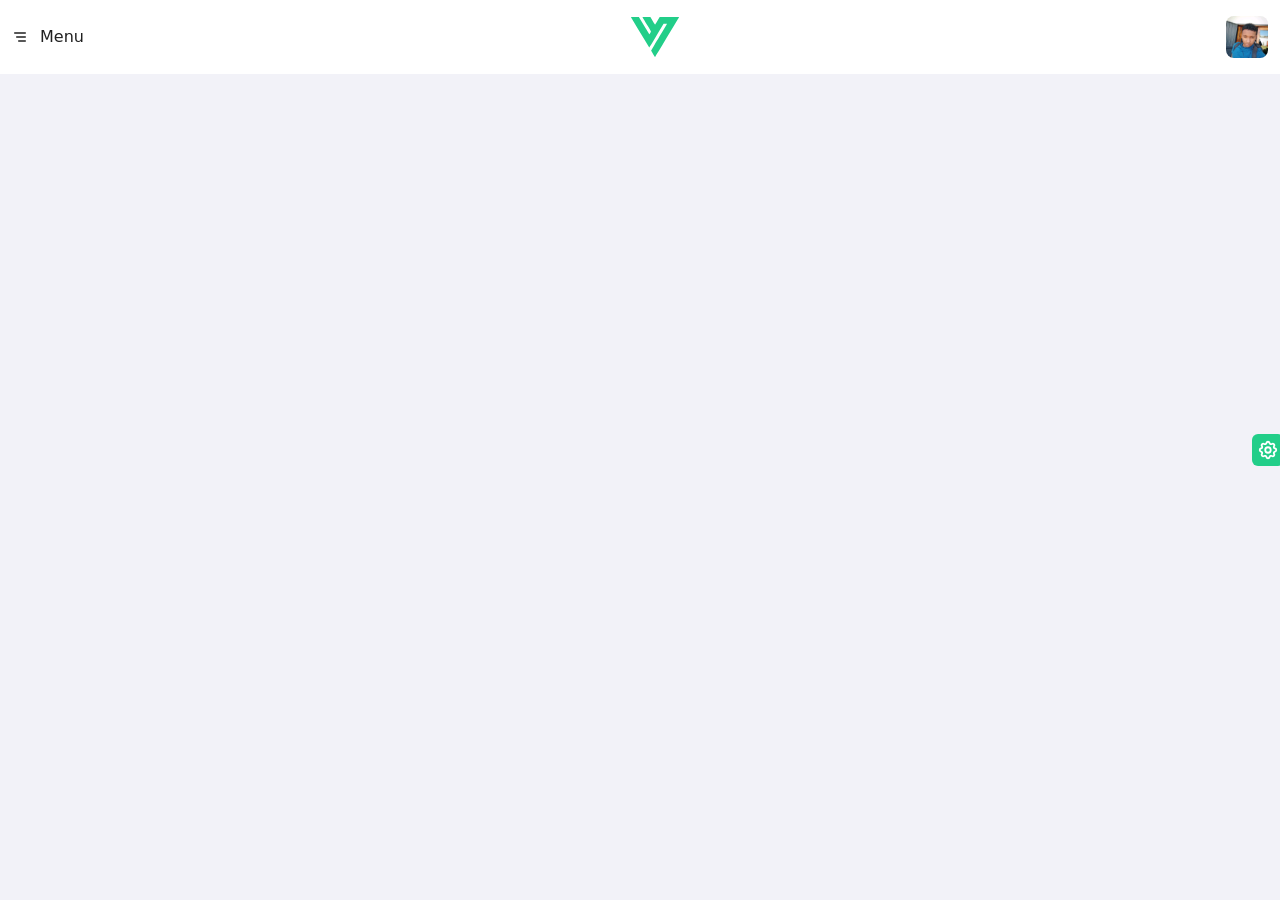
==== index.html @ 6d7413f8 "deploy: envato1/Vendura@6b0363b5ed709c0915fefec00e4911a8532db1ba" ====
<!doctype html>
<html lang="fr" class="light" dir="ltr">

<head>
  <meta charset="UTF-8" />
  <meta name="viewport" content="width=device-width, initial-scale=1.0" />
  <title>Vendura Ui Kits</title>
  <link rel="shortcut icon" href="./assets/vendura-DMOjBJQC.svg" type="image/x-icon" />

  <!-- prettier-ignore -->
  <script>
    const prefix = "panera-mg/";
    const system = window.matchMedia("(prefers-color-scheme: dark)").matches ?
      "dark" :
      "light";
    const color = localStorage
      .getItem(`${prefix}theme/activeColor`)
      ?.replace(/"/g, "");
    const theme =
      localStorage.getItem(`${prefix}theme/activeTheme`)?.replace(/"/g, "") ||
      system;
    const direction =
      localStorage.getItem(`${prefix}theme/activeDirection`)?.replace(/"/g, "") ||
      "ltr";
    if (color)
      document.documentElement.style.setProperty("--colors-primary", color);
    document.documentElement.classList.remove("light", "dark");
    document.documentElement.classList.add(theme === "system" ? system : theme);
    document.documentElement.setAttribute("dir", direction);

  </script>

  <script type="module" crossorigin src="./assets/main-m9_5tgNs.js"></script>
  <link rel="stylesheet" crossorigin href="./assets/main-DpN-YkZK.css">
</head>

<body class="font-sans text-base overflow-x-hidden" light="bg-light text-body-text-color-light" dark="bg-dark text-body-text-color-dark">
  <!-- prettier-ignore -->
  <nav light="bg-elevated-light border-divider-light" dark="bg-elevated-dark border-divider-dark" class="py-4 border-b">
    <div class="app-container flex items-center justify-between">
      <a href="#" class="flex items-center">
        <div class="i-tabler-menu-deep me-3"></div>
        <span>Menu</span>
      </a>

      <a href="#" class="text-primary">
        <svg xmlns="http://www.w3.org/2000/svg" version="1.2" baseProfile="tiny" viewBox="0.00 0.00 1784.00 1484.00" height="40px">
          <path fill="currentColor" d="M 291.65 0.00
                Q 493.49 335.65 555.38 437.86
                Q 630.99 562.73 662.12 612.66
                Q 672.72 629.66 677.98 637.89
                A 1.23 1.22 -31.7 0 0 679.65 638.28
                Q 681.06 637.45 682.59 635.58
                Q 689.21 627.54 695.82 617.31
                C 709.17 596.65 721.73 575.34 732.43 553.20
                C 736.87 544.03 740.68 532.88 734.88 523.28
                Q 734.63 522.87 731.68 517.77
                Q 703.51 468.98 636.16 356.82
                Q 513.56 152.65 475.44 88.57
                Q 440.26 29.42 432.11 14.92
                Q 429.22 9.77 428.55 8.44
                A 2.20 2.18 -33.8 0 1 429.09 5.77
                C 431.85 3.45 438.38 2.80 442.01 2.49
                Q 455.11 1.38 471.75 1.16
                Q 505.21 0.73 549.25 1.22
                Q 611.12 1.91 718.06 3.16
                A 1.06 1.05 -14.8 0 1 718.95 3.67
                Q 776.99 101.75 821.76 176.26
                Q 849.90 223.10 876.34 262.42
                Q 885.47 275.99 890.20 281.30
                Q 891.72 283.01 892.76 283.86
                A 0.68 0.67 -52.4 0 0 893.73 283.73
                Q 896.95 279.22 901.58 271.84
                Q 928.26 229.27 949.99 193.49
                Q 1011.32 92.48 1064.90 3.45
                A 0.54 0.52 14.5 0 1 1065.36 3.19
                Q 1297.93 2.05 1476.27 1.36
                C 1566.59 1.02 1664.42 1.06 1756.75 2.96
                Q 1770.43 3.25 1784.00 4.46
                Q 1784.00 4.58 1784.00 4.69
                Q 1763.55 40.41 1742.64 75.38
                C 1558.57 383.27 1375.06 687.43 1164.81 1035.32
                Q 1027.44 1262.63 935.05 1414.06
                Q 914.79 1447.27 894.66 1479.65
                Q 893.88 1480.90 891.85 1483.53
                A 0.51 0.50 -50.1 0 1 891.13 1483.60
                Q 890.00 1482.63 889.10 1481.39
                Q 882.77 1472.76 875.68 1461.83
                C 846.97 1417.61 821.41 1374.46 792.53 1325.22
                Q 770.24 1287.22 753.62 1257.38
                Q 750.00 1250.89 747.78 1246.10
                A 2.77 2.76 46.3 0 1 747.83 1243.67
                Q 749.61 1240.19 753.03 1234.28
                Q 781.58 1184.83 836.43 1092.67
                C 935.62 926.01 1049.36 736.44 1284.69 343.70
                Q 1314.86 293.36 1332.56 263.31
                C 1334.73 259.64 1336.63 255.06 1330.59 253.66
                Q 1324.31 252.21 1317.95 252.03
                C 1289.31 251.25 1256.14 251.65 1209.82 252.03
                A 0.63 0.62 15.0 0 0 1209.28 252.34
                Q 1015.35 576.99 840.43 867.94
                Q 757.47 1005.93 700.51 1098.04
                Q 685.86 1121.72 679.64 1131.13
                A 0.74 0.74 0.0 0 1 678.40 1131.12
                Q 668.24 1115.15 654.64 1092.86
                Q 578.12 967.47 463.54 777.71
                C 323.11 545.14 174.08 297.86 32.46 60.30
                Q 16.06 32.79 0.00 5.09
                Q 0.00 4.83 0.00 4.58
                Q 3.71 3.52 7.75 3.24
                C 43.09 0.78 78.50 0.52 113.90 0.00
                L 291.65 0.00
                Z" />
        </svg>
      </a>

      <ul>
        <li>
          <a href="#">
            <img src="./assets/avatar-Bld2XJWk.jpg" alt="Iharena" width="42px" height="42px" class="rounded-lg object-cover" />
          </a>
        </li>
      </ul>
    </div>
  </nav>

  <!-- prettier-ignore -->
  <nav light="border-divider-light" dark="bg-elevated-dark border-divider-dark" class="border-t fixed bottom-0 left-0 right-0 py-3 flex md:hidden">
    <ul class="flex items-center w-full">
      <li class="flex-1">
        <a href="#" class="flex flex-col gap-2 items-center">
          <svg xmlns="http://www.w3.org/2000/svg" class="stroke-width-1 w-6 h-6" viewBox="0 0 24 24" stroke="currentColor" fill="none" stroke-linecap="round" stroke-linejoin="round">
            <path stroke="none" d="M0 0h24v24H0z" fill="none"></path>
            <path d="M19 8.71l-5.333 -4.148a2.666 2.666 0 0 0 -3.274 0l-5.334 4.148a2.665 2.665 0 0 0 -1.029 2.105v7.2a2 2 0 0 0 2 2h12a2 2 0 0 0 2 -2v-7.2c0 -.823 -.38 -1.6 -1.03 -2.105"></path>
            <path d="M16 15c-2.21 1.333 -5.792 1.333 -8 0"></path>
          </svg>

          <span class="text-sm fw-500"> Menu </span>
        </a>
      </li>
      <li class="flex-1">
        <a href="#" class="flex flex-col gap-2 items-center">
          <svg xmlns="http://www.w3.org/2000/svg" class="stroke-width-1 w-6 h-6" viewBox="0 0 24 24" stroke="currentColor" fill="none" stroke-linecap="round" stroke-linejoin="round">
            <path stroke="none" d="M0 0h24v24H0z" fill="none"></path>
            <path d="M10 10m-7 0a7 7 0 1 0 14 0a7 7 0 1 0 -14 0"></path>
            <path d="M21 21l-6 -6"></path>
          </svg>

          <span class="text-sm fw-500"> Recherche </span>
        </a>
      </li>
      <li class="flex-1">
        <a href="#" class="flex flex-col gap-2 items-center">
          <svg xmlns="http://www.w3.org/2000/svg" class="stroke-width-1 w-6 h-6" viewBox="0 0 24 24" stroke="currentColor" fill="none" stroke-linecap="round" stroke-linejoin="round">
            <path stroke="none" d="M0 0h24v24H0z" fill="none"></path>
            <path d="M14.017 18l-2.017 2l-7.5 -7.428a5 5 0 1 1 7.5 -6.566a5 5 0 0 1 8.153 5.784"></path>
            <path d="M15.99 20l4.197 -4.223a2.81 2.81 0 0 0 0 -3.948a2.747 2.747 0 0 0 -3.91 -.007l-.28 .282l-.279 -.283a2.747 2.747 0 0 0 -3.91 -.007a2.81 2.81 0 0 0 -.007 3.948l4.182 4.238z"></path>
          </svg>

          <span class="text-sm fw-500"> Favoris </span>
        </a>
      </li>
      <li class="flex-1">
        <a href="#" class="flex flex-col gap-2 items-center">
          <svg xmlns="http://www.w3.org/2000/svg" class="w-6 h-6 stroke-width-1" viewBox="0 0 24 24" stroke="currentColor" fill="none" stroke-linecap="round" stroke-linejoin="round">
            <path stroke="none" d="M0 0h24v24H0z" fill="none"></path>
            <path d="M12 12m-9 0a9 9 0 1 0 18 0a9 9 0 1 0 -18 0"></path>
            <path d="M12 10m-3 0a3 3 0 1 0 6 0a3 3 0 1 0 -6 0"></path>
            <path d="M6.168 18.849a4 4 0 0 1 3.832 -2.849h4a4 4 0 0 1 3.834 2.855"></path>
          </svg>

          <span class="text-sm fw-500"> Mon compte </span>
        </a>
      </li>
    </ul>
  </nav>

  <!-- prettier-ignore -->
  <nav light="bg-white border-divider-light" dark="bg-elevated-dark border-divider-dark" class="fixed right-0 top-0 bottom-0 w-full sm:w-[400px] border-l z-1 customizer-sidebar hidden translate-x-full transition-transform duration-200 ease-in" data-show-when-loaded>
    <div class="px-6 py-2 border-b flex justify-between items-center" light="border-divider-light" dark="border-divider-dark">
      <div>
        <h2 class="fw-500">Customiseur de template</h2>
        <p class="text-sm" light="text-body-text-secondary-light" dark="text-body-text-secondary-dark">
          Customisez en temps réel.
        </p>
      </div>

      <div class="flex gap-2 text-2xl">
        <div class="i-tabler-refresh cursor-pointer"></div>
        <div class="i-tabler-x cursor-pointer customizer-sidebar__closer"></div>
      </div>
    </div>

    <div class="px-6 py-4">
      <div class="fw-500 mb-2">Primary Color</div>

      <div class="flex flex-nowrap gap-2 mb-4">
        <div class="border-2 customizer-color w-12 h-12 flex items-center justify-center rounded-md cursor-pointer" light="border-primary" dark="border-primary" hover="border-primary" data-active="true">
          <label for="customizer-color-primary-pink" class="cursor-pointer">
            <span class="w-8 h-8 bg-[#22CE89] flex rounded"></span>
          </label>
          <input type="checkbox" id="customizer-color-primary-pink" class="hidden" data-color="#22CE89" />
        </div>

        <div class="border-2 customizer-color w-12 h-12 flex items-center justify-center rounded-md cursor-pointer" light="border-divider-light" dark="border-divider-dark" hover="border-primary">
          <label for="customizer-color-primary-violet" class="cursor-pointer">
            <span class="w-8 h-8 bg-[#7367f0] flex rounded"></span>
          </label>
          <input type="checkbox" id="customizer-color-primary-violet" class="hidden" data-color="#7367f0" />
        </div>

        <div class="border-2 customizer-color w-12 h-12 flex items-center justify-center rounded-md cursor-pointer" light="border-divider-light" dark="border-divider-dark" hover="border-primary">
          <label for="customizer-color-primary-teal" class="cursor-pointer">
            <span class="w-8 h-8 bg-[#ff385c] flex rounded"></span>
          </label>
          <input type="checkbox" id="customizer-color-primary-teal" class="hidden" data-color="#ff385c" />
        </div>

        <div class="border-2 customizer-color w-12 h-12 flex items-center justify-center rounded-md cursor-pointer" light="border-divider-light" dark="border-divider-dark" hover="border-primary">
          <label for="customizer-color-primary-amber" class="cursor-pointer">
            <span class="w-8 h-8 bg-[#FFAB1D] flex rounded"></span>
          </label>
          <input type="checkbox" id="customizer-color-primary-amber" class="hidden" data-color="#FFAB1D" />
        </div>

        <div class="border-2 customizer-color w-12 h-12 flex items-center justify-center rounded-md cursor-pointer" light="border-divider-light" dark="border-divider-dark" hover="border-primary">
          <label for="customizer-color-primary-azure blue" class="cursor-pointer">
            <span class="w-8 h-8 bg-[#2092EC] flex rounded"></span>
          </label>
          <input type="checkbox" id="customizer-color-primary-azure blue" class="hidden" data-color="#2092EC" />
        </div>

        <div class="border-2 customizer-color w-12 h-12 flex items-center justify-center rounded-md cursor-pointer" light="border-divider-light" dark="border-divider-dark" hover="border-primary">
          <label for="customizer-color-primary-lime green" class="cursor-pointer">
            <span class="w-8 h-8 bg-[#e12d2d] flex rounded"></span>
          </label>
          <input type="checkbox" id="customizer-color-primary-lime green" class="hidden" data-color="#e12d2d" />
        </div>
      </div>

      <div class="fw-500 mb-2">Theme</div>

      <div class="flex flex-nowrap gap-2 mb-4">
        <div class="flex-1 customizer-theme cursor-pointer">
          <div class="border-2 flex items-center h-11 justify-center rounded-md mb-1 customizer-theme__element" light="border-primary" dark="border-primary" hover="border-primary" data-active="true">
            <label for="customizer-theme-light" class="cursor-pointer">
              <div class="i-tabler-sun w-6 h-6"></div>
            </label>
            <input type="checkbox" id="customizer-theme-light" class="hidden" data-theme="light" />
          </div>
          <div class="text-sm text-body-text-secondary-light">Light</div>
        </div>
        <div class="flex-1 customizer-theme cursor-pointer">
          <div class="border-2 flex items-center h-11 justify-center rounded-md mb-1 customizer-theme__element" light="border-divider-light" dark="border-divider-dark" hover="border-primary" data-active="true">
            <label for="customizer-theme-dark" class="cursor-pointer">
              <div class="i-tabler-moon w-6 h-6"></div>
            </label>
            <input type="checkbox" id="customizer-theme-dark" class="hidden" data-theme="dark" />
          </div>
          <div class="text-sm text-body-text-secondary-light">Dark</div>
        </div>
        <div class="flex-1 customizer-theme cursor-pointer">
          <div class="border-2 flex items-center h-11 justify-center rounded-md mb-1 customizer-theme__element" light="border-divider-light" dark="border-divider-dark" hover="border-primary" data-active="true">
            <label for="customizer-theme-system" class="cursor-pointer">
              <div class="i-tabler-device-desktop-analytics w-6 h-6"></div>
            </label>
            <input type="checkbox" id="customizer-theme-system" class="hidden" data-theme="system" />
          </div>
          <div class="text-sm text-body-text-secondary-light">System</div>
        </div>
      </div>

      <div class="fw-500 mb-2">Direction</div>

      <div class="flex flex-nowrap gap-2">
        <div class="customizer-direction cursor-pointer">
          <div class="border-2 flex items-center justify-center rounded-md mb-1 customizer-direction__element" light="border-primary" dark="border-primary" hover="border-primary" data-active="true">
            <label for="customizer-direction-ltr" class="cursor-pointer">
              <svg data-v-638132f3="" xmlns="http://www.w3.org/2000/svg" width="104" height="66" fill="none" class="custom-radio-image">
                <rect width="104" height="66" fill="currentColor" fill-opacity=".02" rx="4"></rect>
                <rect width="24.098" height="57.589" x="5.202" y="4.121" fill="currentColor" fill-opacity=".08" rx="2"></rect>
                <rect width="13.854" height="2.092" x="10.323" y="16.87" fill="currentColor" fill-opacity=".3" rx="1.046"></rect>
                <rect width="9.879" height="2.092" x="10.323" y="25.562" fill="currentColor" fill-opacity=".3" rx="1.046"></rect>
                <rect width="12.383" height="2.092" x="10.323" y="34.254" fill="currentColor" fill-opacity=".3" rx="1.046"></rect>
                <rect width="6.088" height="2.092" x="10.323" y="42.946" fill="currentColor" fill-opacity=".3" rx="1.046"></rect>
                <rect width="8.091" height="2.092" x="10.323" y="51.638" fill="currentColor" fill-opacity=".3" rx="1.046"></rect>
                <rect width="62.389" height="57.589" x="35.514" y="4.121" fill="currentColor" fill-opacity=".08" rx="2"></rect>
                <rect width="13.854" height="2.092" x="43.758" y="14.183" fill="currentColor" fill-opacity=".3" rx="1.046"></rect>
                <rect width="32.801" height="2.092" x="43.758" y="22.875" fill="currentColor" fill-opacity=".3" rx="1.046"></rect>
                <rect width="41.208" height="2.092" x="43.758" y="31.567" fill="currentColor" fill-opacity=".3" rx="1.046"></rect>
                <rect width="32.801" height="2.092" x="43.758" y="40.259" fill="currentColor" fill-opacity=".3" rx="1.046"></rect>
                <rect width="5.775" height="2.092" x="43.758" y="48.952" fill="currentColor" fill-opacity=".3" rx="1.046"></rect>
              </svg>
            </label>
            <input type="checkbox" id="customizer-direction-ltr" class="hidden" data-direction="ltr" />
          </div>
          <div class="text-sm text-body-text-secondary-light">Left to right</div>
        </div>

        <div class="customizer-direction cursor-pointer">
          <div class="border-2 flex items-center justify-center rounded-md mb-1 customizer-direction__element" light="border-divider-light" dark="border-divider-dark" hover="border-primary">
            <label for="customizer-direction-rtl" class="cursor-pointer">
              <svg data-v-638132f3="" xmlns="http://www.w3.org/2000/svg" width="104" height="66" fill="none" class="custom-radio-image">
                <rect width="104" height="66" fill="currentColor" fill-opacity=".02" rx="4"></rect>
                <rect width="24.098" height="57.589" x="73.476" y="4.121" fill="currentColor" fill-opacity=".08" rx="2"></rect>
                <rect width="13.854" height="2.092" x="78.599" y="16.87" fill="currentColor" fill-opacity=".3" rx="1.046"></rect>
                <rect width="9.879" height="2.092" x="82.571" y="25.562" fill="currentColor" fill-opacity=".3" rx="1.046"></rect>
                <rect width="12.383" height="2.092" x="80.069" y="34.254" fill="currentColor" fill-opacity=".3" rx="1.046"></rect>
                <rect width="6.088" height="2.092" x="86.363" y="42.946" fill="currentColor" fill-opacity=".3" rx="1.046"></rect>
                <rect width="8.091" height="2.092" x="84.361" y="51.638" fill="currentColor" fill-opacity=".3" rx="1.046"></rect>
                <rect width="62.389" height="57.589" x="5.202" y="4.121" fill="currentColor" fill-opacity=".08" rx="2"></rect>
                <rect width="13.854" height="2.092" x="45.709" y="14.183" fill="currentColor" fill-opacity=".3" rx="1.046"></rect>
                <rect width="32.801" height="2.092" x="26.762" y="22.875" fill="currentColor" fill-opacity=".3" rx="1.046"></rect>
                <rect width="41.208" height="2.092" x="18.355" y="31.567" fill="currentColor" fill-opacity=".3" rx="1.046"></rect>
                <rect width="32.801" height="2.092" x="26.762" y="40.259" fill="currentColor" fill-opacity=".3" rx="1.046"></rect>
                <rect width="5.775" height="2.092" x="53.788" y="48.952" fill="currentColor" fill-opacity=".3" rx="1.046"></rect>
              </svg>
            </label>
            <input type="checkbox" id="customizer-direction-rtl" class="hidden" data-direction="rtl" />
          </div>
          <div class="text-sm text-body-text-secondary-light">Right to left</div>
        </div>
      </div>
    </div>
  </nav>

  <div>
    <button class="text-[22px] w-8 h-8 bg-primary hover:brightness-120 flex items-center text-white justify-center rounded-md absolute -right-[4px] z-0 top-[50%] -translate-y-1/2 cursor-pointer customizer-sidebar__toggler">
      <div class="i-tabler-settings animate-spin"></div>
    </button>
  </div>

</body>

</html>
---- assets/main-DpN-YkZK.css ----
@font-face{font-family:Inter;font-style:normal;font-weight:400;font-stretch:100%;font-display:swap;src:url(https://fonts.bunny.net/inter/files/inter-greek-400-normal.woff2) format("woff2"),url(https://fonts.bunny.net/inter/files/inter-greek-400-normal.woff) format("woff");unicode-range:U+0370-0377,U+037A-037F,U+0384-038A,U+038C,U+038E-03A1,U+03A3-03FF}@font-face{font-family:Inter;font-style:normal;font-weight:400;font-stretch:100%;font-display:swap;src:url(https://fonts.bunny.net/inter/files/inter-latin-400-normal.woff2) format("woff2"),url(https://fonts.bunny.net/inter/files/inter-latin-400-normal.woff) format("woff");unicode-range:U+0000-00FF,U+0131,U+0152-0153,U+02BB-02BC,U+02C6,U+02DA,U+02DC,U+0304,U+0308,U+0329,U+2000-206F,U+20AC,U+2122,U+2191,U+2193,U+2212,U+2215,U+FEFF,U+FFFD}@font-face{font-family:Inter;font-style:normal;font-weight:400;font-stretch:100%;font-display:swap;src:url(https://fonts.bunny.net/inter/files/inter-cyrillic-400-normal.woff2) format("woff2"),url(https://fonts.bunny.net/inter/files/inter-cyrillic-400-normal.woff) format("woff");unicode-range:U+0301,U+0400-045F,U+0490-0491,U+04B0-04B1,U+2116}@font-face{font-family:Inter;font-style:normal;font-weight:400;font-stretch:100%;font-display:swap;src:url(https://fonts.bunny.net/inter/files/inter-greek-ext-400-normal.woff2) format("woff2"),url(https://fonts.bunny.net/inter/files/inter-greek-ext-400-normal.woff) format("woff");unicode-range:U+1F00-1FFF}@font-face{font-family:Inter;font-style:normal;font-weight:400;font-stretch:100%;font-display:swap;src:url(https://fonts.bunny.net/inter/files/inter-latin-ext-400-normal.woff2) format("woff2"),url(https://fonts.bunny.net/inter/files/inter-latin-ext-400-normal.woff) format("woff");unicode-range:U+0100-02BA,U+02BD-02C5,U+02C7-02CC,U+02CE-02D7,U+02DD-02FF,U+0304,U+0308,U+0329,U+1D00-1DBF,U+1E00-1E9F,U+1EF2-1EFF,U+2020,U+20A0-20AB,U+20AD-20C0,U+2113,U+2C60-2C7F,U+A720-A7FF}@font-face{font-family:Inter;font-style:normal;font-weight:400;font-stretch:100%;font-display:swap;src:url(https://fonts.bunny.net/inter/files/inter-vietnamese-400-normal.woff2) format("woff2"),url(https://fonts.bunny.net/inter/files/inter-vietnamese-400-normal.woff) format("woff");unicode-range:U+0102-0103,U+0110-0111,U+0128-0129,U+0168-0169,U+01A0-01A1,U+01AF-01B0,U+0300-0301,U+0303-0304,U+0308-0309,U+0323,U+0329,U+1EA0-1EF9,U+20AB}@font-face{font-family:Inter;font-style:normal;font-weight:400;font-stretch:100%;font-display:swap;src:url(https://fonts.bunny.net/inter/files/inter-cyrillic-ext-400-normal.woff2) format("woff2"),url(https://fonts.bunny.net/inter/files/inter-cyrillic-ext-400-normal.woff) format("woff");unicode-range:U+0460-052F,U+1C80-1C8A,U+20B4,U+2DE0-2DFF,U+A640-A69F,U+FE2E-FE2F}@font-face{font-family:Inter;font-style:italic;font-weight:100;font-stretch:100%;font-display:swap;src:url(https://fonts.bunny.net/inter/files/inter-greek-100-italic.woff2) format("woff2"),url(https://fonts.bunny.net/inter/files/inter-greek-100-italic.woff) format("woff");unicode-range:U+0370-0377,U+037A-037F,U+0384-038A,U+038C,U+038E-03A1,U+03A3-03FF}@font-face{font-family:Inter;font-style:italic;font-weight:100;font-stretch:100%;font-display:swap;src:url(https://fonts.bunny.net/inter/files/inter-latin-100-italic.woff2) format("woff2"),url(https://fonts.bunny.net/inter/files/inter-latin-100-italic.woff) format("woff");unicode-range:U+0000-00FF,U+0131,U+0152-0153,U+02BB-02BC,U+02C6,U+02DA,U+02DC,U+0304,U+0308,U+0329,U+2000-206F,U+20AC,U+2122,U+2191,U+2193,U+2212,U+2215,U+FEFF,U+FFFD}@font-face{font-family:Inter;font-style:italic;font-weight:100;font-stretch:100%;font-display:swap;src:url(https://fonts.bunny.net/inter/files/inter-cyrillic-100-italic.woff2) format("woff2"),url(https://fonts.bunny.net/inter/files/inter-cyrillic-100-italic.woff) format("woff");unicode-range:U+0301,U+0400-045F,U+0490-0491,U+04B0-04B1,U+2116}@font-face{font-family:Inter;font-style:italic;font-weight:100;font-stretch:100%;font-display:swap;src:url(https://fonts.bunny.net/inter/files/inter-greek-ext-100-italic.woff2) format("woff2"),url(https://fonts.bunny.net/inter/files/inter-greek-ext-100-italic.woff) format("woff");unicode-range:U+1F00-1FFF}@font-face{font-family:Inter;font-style:italic;font-weight:100;font-stretch:100%;font-display:swap;src:url(https://fonts.bunny.net/inter/files/inter-latin-ext-100-italic.woff2) format("woff2"),url(https://fonts.bunny.net/inter/files/inter-latin-ext-100-italic.woff) format("woff");unicode-range:U+0100-02BA,U+02BD-02C5,U+02C7-02CC,U+02CE-02D7,U+02DD-02FF,U+0304,U+0308,U+0329,U+1D00-1DBF,U+1E00-1E9F,U+1EF2-1EFF,U+2020,U+20A0-20AB,U+20AD-20C0,U+2113,U+2C60-2C7F,U+A720-A7FF}@font-face{font-family:Inter;font-style:italic;font-weight:100;font-stretch:100%;font-display:swap;src:url(https://fonts.bunny.net/inter/files/inter-vietnamese-100-italic.woff2) format("woff2"),url(https://fonts.bunny.net/inter/files/inter-vietnamese-100-italic.woff) format("woff");unicode-range:U+0102-0103,U+0110-0111,U+0128-0129,U+0168-0169,U+01A0-01A1,U+01AF-01B0,U+0300-0301,U+0303-0304,U+0308-0309,U+0323,U+0329,U+1EA0-1EF9,U+20AB}@font-face{font-family:Inter;font-style:italic;font-weight:100;font-stretch:100%;font-display:swap;src:url(https://fonts.bunny.net/inter/files/inter-cyrillic-ext-100-italic.woff2) format("woff2"),url(https://fonts.bunny.net/inter/files/inter-cyrillic-ext-100-italic.woff) format("woff");unicode-range:U+0460-052F,U+1C80-1C8A,U+20B4,U+2DE0-2DFF,U+A640-A69F,U+FE2E-FE2F}@font-face{font-family:Inter;font-style:italic;font-weight:200;font-stretch:100%;font-display:swap;src:url(https://fonts.bunny.net/inter/files/inter-greek-200-italic.woff2) format("woff2"),url(https://fonts.bunny.net/inter/files/inter-greek-200-italic.woff) format("woff");unicode-range:U+0370-0377,U+037A-037F,U+0384-038A,U+038C,U+038E-03A1,U+03A3-03FF}@font-face{font-family:Inter;font-style:italic;font-weight:200;font-stretch:100%;font-display:swap;src:url(https://fonts.bunny.net/inter/files/inter-latin-200-italic.woff2) format("woff2"),url(https://fonts.bunny.net/inter/files/inter-latin-200-italic.woff) format("woff");unicode-range:U+0000-00FF,U+0131,U+0152-0153,U+02BB-02BC,U+02C6,U+02DA,U+02DC,U+0304,U+0308,U+0329,U+2000-206F,U+20AC,U+2122,U+2191,U+2193,U+2212,U+2215,U+FEFF,U+FFFD}@font-face{font-family:Inter;font-style:italic;font-weight:200;font-stretch:100%;font-display:swap;src:url(https://fonts.bunny.net/inter/files/inter-cyrillic-200-italic.woff2) format("woff2"),url(https://fonts.bunny.net/inter/files/inter-cyrillic-200-italic.woff) format("woff");unicode-range:U+0301,U+0400-045F,U+0490-0491,U+04B0-04B1,U+2116}@font-face{font-family:Inter;font-style:italic;font-weight:200;font-stretch:100%;font-display:swap;src:url(https://fonts.bunny.net/inter/files/inter-greek-ext-200-italic.woff2) format("woff2"),url(https://fonts.bunny.net/inter/files/inter-greek-ext-200-italic.woff) format("woff");unicode-range:U+1F00-1FFF}@font-face{font-family:Inter;font-style:italic;font-weight:200;font-stretch:100%;font-display:swap;src:url(https://fonts.bunny.net/inter/files/inter-latin-ext-200-italic.woff2) format("woff2"),url(https://fonts.bunny.net/inter/files/inter-latin-ext-200-italic.woff) format("woff");unicode-range:U+0100-02BA,U+02BD-02C5,U+02C7-02CC,U+02CE-02D7,U+02DD-02FF,U+0304,U+0308,U+0329,U+1D00-1DBF,U+1E00-1E9F,U+1EF2-1EFF,U+2020,U+20A0-20AB,U+20AD-20C0,U+2113,U+2C60-2C7F,U+A720-A7FF}@font-face{font-family:Inter;font-style:italic;font-weight:200;font-stretch:100%;font-display:swap;src:url(https://fonts.bunny.net/inter/files/inter-vietnamese-200-italic.woff2) format("woff2"),url(https://fonts.bunny.net/inter/files/inter-vietnamese-200-italic.woff) format("woff");unicode-range:U+0102-0103,U+0110-0111,U+0128-0129,U+0168-0169,U+01A0-01A1,U+01AF-01B0,U+0300-0301,U+0303-0304,U+0308-0309,U+0323,U+0329,U+1EA0-1EF9,U+20AB}@font-face{font-family:Inter;font-style:italic;font-weight:200;font-stretch:100%;font-display:swap;src:url(https://fonts.bunny.net/inter/files/inter-cyrillic-ext-200-italic.woff2) format("woff2"),url(https://fonts.bunny.net/inter/files/inter-cyrillic-ext-200-italic.woff) format("woff");unicode-range:U+0460-052F,U+1C80-1C8A,U+20B4,U+2DE0-2DFF,U+A640-A69F,U+FE2E-FE2F}@font-face{font-family:Inter;font-style:italic;font-weight:300;font-stretch:100%;font-display:swap;src:url(https://fonts.bunny.net/inter/files/inter-greek-300-italic.woff2) format("woff2"),url(https://fonts.bunny.net/inter/files/inter-greek-300-italic.woff) format("woff");unicode-range:U+0370-0377,U+037A-037F,U+0384-038A,U+038C,U+038E-03A1,U+03A3-03FF}@font-face{font-family:Inter;font-style:italic;font-weight:300;font-stretch:100%;font-display:swap;src:url(https://fonts.bunny.net/inter/files/inter-latin-300-italic.woff2) format("woff2"),url(https://fonts.bunny.net/inter/files/inter-latin-300-italic.woff) format("woff");unicode-range:U+0000-00FF,U+0131,U+0152-0153,U+02BB-02BC,U+02C6,U+02DA,U+02DC,U+0304,U+0308,U+0329,U+2000-206F,U+20AC,U+2122,U+2191,U+2193,U+2212,U+2215,U+FEFF,U+FFFD}@font-face{font-family:Inter;font-style:italic;font-weight:300;font-stretch:100%;font-display:swap;src:url(https://fonts.bunny.net/inter/files/inter-cyrillic-300-italic.woff2) format("woff2"),url(https://fonts.bunny.net/inter/files/inter-cyrillic-300-italic.woff) format("woff");unicode-range:U+0301,U+0400-045F,U+0490-0491,U+04B0-04B1,U+2116}@font-face{font-family:Inter;font-style:italic;font-weight:300;font-stretch:100%;font-display:swap;src:url(https://fonts.bunny.net/inter/files/inter-greek-ext-300-italic.woff2) format("woff2"),url(https://fonts.bunny.net/inter/files/inter-greek-ext-300-italic.woff) format("woff");unicode-range:U+1F00-1FFF}@font-face{font-family:Inter;font-style:italic;font-weight:300;font-stretch:100%;font-display:swap;src:url(https://fonts.bunny.net/inter/files/inter-latin-ext-300-italic.woff2) format("woff2"),url(https://fonts.bunny.net/inter/files/inter-latin-ext-300-italic.woff) format("woff");unicode-range:U+0100-02BA,U+02BD-02C5,U+02C7-02CC,U+02CE-02D7,U+02DD-02FF,U+0304,U+0308,U+0329,U+1D00-1DBF,U+1E00-1E9F,U+1EF2-1EFF,U+2020,U+20A0-20AB,U+20AD-20C0,U+2113,U+2C60-2C7F,U+A720-A7FF}@font-face{font-family:Inter;font-style:italic;font-weight:300;font-stretch:100%;font-display:swap;src:url(https://fonts.bunny.net/inter/files/inter-vietnamese-300-italic.woff2) format("woff2"),url(https://fonts.bunny.net/inter/files/inter-vietnamese-300-italic.woff) format("woff");unicode-range:U+0102-0103,U+0110-0111,U+0128-0129,U+0168-0169,U+01A0-01A1,U+01AF-01B0,U+0300-0301,U+0303-0304,U+0308-0309,U+0323,U+0329,U+1EA0-1EF9,U+20AB}@font-face{font-family:Inter;font-style:italic;font-weight:300;font-stretch:100%;font-display:swap;src:url(https://fonts.bunny.net/inter/files/inter-cyrillic-ext-300-italic.woff2) format("woff2"),url(https://fonts.bunny.net/inter/files/inter-cyrillic-ext-300-italic.woff) format("woff");unicode-range:U+0460-052F,U+1C80-1C8A,U+20B4,U+2DE0-2DFF,U+A640-A69F,U+FE2E-FE2F}@font-face{font-family:Inter;font-style:italic;font-weight:400;font-stretch:100%;font-display:swap;src:url(https://fonts.bunny.net/inter/files/inter-greek-400-italic.woff2) format("woff2"),url(https://fonts.bunny.net/inter/files/inter-greek-400-italic.woff) format("woff");unicode-range:U+0370-0377,U+037A-037F,U+0384-038A,U+038C,U+038E-03A1,U+03A3-03FF}@font-face{font-family:Inter;font-style:italic;font-weight:400;font-stretch:100%;font-display:swap;src:url(https://fonts.bunny.net/inter/files/inter-latin-400-italic.woff2) format("woff2"),url(https://fonts.bunny.net/inter/files/inter-latin-400-italic.woff) format("woff");unicode-range:U+0000-00FF,U+0131,U+0152-0153,U+02BB-02BC,U+02C6,U+02DA,U+02DC,U+0304,U+0308,U+0329,U+2000-206F,U+20AC,U+2122,U+2191,U+2193,U+2212,U+2215,U+FEFF,U+FFFD}@font-face{font-family:Inter;font-style:italic;font-weight:400;font-stretch:100%;font-display:swap;src:url(https://fonts.bunny.net/inter/files/inter-cyrillic-400-italic.woff2) format("woff2"),url(https://fonts.bunny.net/inter/files/inter-cyrillic-400-italic.woff) format("woff");unicode-range:U+0301,U+0400-045F,U+0490-0491,U+04B0-04B1,U+2116}@font-face{font-family:Inter;font-style:italic;font-weight:400;font-stretch:100%;font-display:swap;src:url(https://fonts.bunny.net/inter/files/inter-greek-ext-400-italic.woff2) format("woff2"),url(https://fonts.bunny.net/inter/files/inter-greek-ext-400-italic.woff) format("woff");unicode-range:U+1F00-1FFF}@font-face{font-family:Inter;font-style:italic;font-weight:400;font-stretch:100%;font-display:swap;src:url(https://fonts.bunny.net/inter/files/inter-latin-ext-400-italic.woff2) format("woff2"),url(https://fonts.bunny.net/inter/files/inter-latin-ext-400-italic.woff) format("woff");unicode-range:U+0100-02BA,U+02BD-02C5,U+02C7-02CC,U+02CE-02D7,U+02DD-02FF,U+0304,U+0308,U+0329,U+1D00-1DBF,U+1E00-1E9F,U+1EF2-1EFF,U+2020,U+20A0-20AB,U+20AD-20C0,U+2113,U+2C60-2C7F,U+A720-A7FF}@font-face{font-family:Inter;font-style:italic;font-weight:400;font-stretch:100%;font-display:swap;src:url(https://fonts.bunny.net/inter/files/inter-vietnamese-400-italic.woff2) format("woff2"),url(https://fonts.bunny.net/inter/files/inter-vietnamese-400-italic.woff) format("woff");unicode-range:U+0102-0103,U+0110-0111,U+0128-0129,U+0168-0169,U+01A0-01A1,U+01AF-01B0,U+0300-0301,U+0303-0304,U+0308-0309,U+0323,U+0329,U+1EA0-1EF9,U+20AB}@font-face{font-family:Inter;font-style:italic;font-weight:400;font-stretch:100%;font-display:swap;src:url(https://fonts.bunny.net/inter/files/inter-cyrillic-ext-400-italic.woff2) format("woff2"),url(https://fonts.bunny.net/inter/files/inter-cyrillic-ext-400-italic.woff) format("woff");unicode-range:U+0460-052F,U+1C80-1C8A,U+20B4,U+2DE0-2DFF,U+A640-A69F,U+FE2E-FE2F}@font-face{font-family:Inter;font-style:italic;font-weight:500;font-stretch:100%;font-display:swap;src:url(https://fonts.bunny.net/inter/files/inter-greek-500-italic.woff2) format("woff2"),url(https://fonts.bunny.net/inter/files/inter-greek-500-italic.woff) format("woff");unicode-range:U+0370-0377,U+037A-037F,U+0384-038A,U+038C,U+038E-03A1,U+03A3-03FF}@font-face{font-family:Inter;font-style:italic;font-weight:500;font-stretch:100%;font-display:swap;src:url(https://fonts.bunny.net/inter/files/inter-latin-500-italic.woff2) format("woff2"),url(https://fonts.bunny.net/inter/files/inter-latin-500-italic.woff) format("woff");unicode-range:U+0000-00FF,U+0131,U+0152-0153,U+02BB-02BC,U+02C6,U+02DA,U+02DC,U+0304,U+0308,U+0329,U+2000-206F,U+20AC,U+2122,U+2191,U+2193,U+2212,U+2215,U+FEFF,U+FFFD}@font-face{font-family:Inter;font-style:italic;font-weight:500;font-stretch:100%;font-display:swap;src:url(https://fonts.bunny.net/inter/files/inter-cyrillic-500-italic.woff2) format("woff2"),url(https://fonts.bunny.net/inter/files/inter-cyrillic-500-italic.woff) format("woff");unicode-range:U+0301,U+0400-045F,U+0490-0491,U+04B0-04B1,U+2116}@font-face{font-family:Inter;font-style:italic;font-weight:500;font-stretch:100%;font-display:swap;src:url(https://fonts.bunny.net/inter/files/inter-greek-ext-500-italic.woff2) format("woff2"),url(https://fonts.bunny.net/inter/files/inter-greek-ext-500-italic.woff) format("woff");unicode-range:U+1F00-1FFF}@font-face{font-family:Inter;font-style:italic;font-weight:500;font-stretch:100%;font-display:swap;src:url(https://fonts.bunny.net/inter/files/inter-latin-ext-500-italic.woff2) format("woff2"),url(https://fonts.bunny.net/inter/files/inter-latin-ext-500-italic.woff) format("woff");unicode-range:U+0100-02BA,U+02BD-02C5,U+02C7-02CC,U+02CE-02D7,U+02DD-02FF,U+0304,U+0308,U+0329,U+1D00-1DBF,U+1E00-1E9F,U+1EF2-1EFF,U+2020,U+20A0-20AB,U+20AD-20C0,U+2113,U+2C60-2C7F,U+A720-A7FF}@font-face{font-family:Inter;font-style:italic;font-weight:500;font-stretch:100%;font-display:swap;src:url(https://fonts.bunny.net/inter/files/inter-vietnamese-500-italic.woff2) format("woff2"),url(https://fonts.bunny.net/inter/files/inter-vietnamese-500-italic.woff) format("woff");unicode-range:U+0102-0103,U+0110-0111,U+0128-0129,U+0168-0169,U+01A0-01A1,U+01AF-01B0,U+0300-0301,U+0303-0304,U+0308-0309,U+0323,U+0329,U+1EA0-1EF9,U+20AB}@font-face{font-family:Inter;font-style:italic;font-weight:500;font-stretch:100%;font-display:swap;src:url(https://fonts.bunny.net/inter/files/inter-cyrillic-ext-500-italic.woff2) format("woff2"),url(https://fonts.bunny.net/inter/files/inter-cyrillic-ext-500-italic.woff) format("woff");unicode-range:U+0460-052F,U+1C80-1C8A,U+20B4,U+2DE0-2DFF,U+A640-A69F,U+FE2E-FE2F}@font-face{font-family:Inter;font-style:italic;font-weight:600;font-stretch:100%;font-display:swap;src:url(https://fonts.bunny.net/inter/files/inter-greek-600-italic.woff2) format("woff2"),url(https://fonts.bunny.net/inter/files/inter-greek-600-italic.woff) format("woff");unicode-range:U+0370-0377,U+037A-037F,U+0384-038A,U+038C,U+038E-03A1,U+03A3-03FF}@font-face{font-family:Inter;font-style:italic;font-weight:600;font-stretch:100%;font-display:swap;src:url(https://fonts.bunny.net/inter/files/inter-latin-600-italic.woff2) format("woff2"),url(https://fonts.bunny.net/inter/files/inter-latin-600-italic.woff) format("woff");unicode-range:U+0000-00FF,U+0131,U+0152-0153,U+02BB-02BC,U+02C6,U+02DA,U+02DC,U+0304,U+0308,U+0329,U+2000-206F,U+20AC,U+2122,U+2191,U+2193,U+2212,U+2215,U+FEFF,U+FFFD}@font-face{font-family:Inter;font-style:italic;font-weight:600;font-stretch:100%;font-display:swap;src:url(https://fonts.bunny.net/inter/files/inter-cyrillic-600-italic.woff2) format("woff2"),url(https://fonts.bunny.net/inter/files/inter-cyrillic-600-italic.woff) format("woff");unicode-range:U+0301,U+0400-045F,U+0490-0491,U+04B0-04B1,U+2116}@font-face{font-family:Inter;font-style:italic;font-weight:600;font-stretch:100%;font-display:swap;src:url(https://fonts.bunny.net/inter/files/inter-greek-ext-600-italic.woff2) format("woff2"),url(https://fonts.bunny.net/inter/files/inter-greek-ext-600-italic.woff) format("woff");unicode-range:U+1F00-1FFF}@font-face{font-family:Inter;font-style:italic;font-weight:600;font-stretch:100%;font-display:swap;src:url(https://fonts.bunny.net/inter/files/inter-latin-ext-600-italic.woff2) format("woff2"),url(https://fonts.bunny.net/inter/files/inter-latin-ext-600-italic.woff) format("woff");unicode-range:U+0100-02BA,U+02BD-02C5,U+02C7-02CC,U+02CE-02D7,U+02DD-02FF,U+0304,U+0308,U+0329,U+1D00-1DBF,U+1E00-1E9F,U+1EF2-1EFF,U+2020,U+20A0-20AB,U+20AD-20C0,U+2113,U+2C60-2C7F,U+A720-A7FF}@font-face{font-family:Inter;font-style:italic;font-weight:600;font-stretch:100%;font-display:swap;src:url(https://fonts.bunny.net/inter/files/inter-vietnamese-600-italic.woff2) format("woff2"),url(https://fonts.bunny.net/inter/files/inter-vietnamese-600-italic.woff) format("woff");unicode-range:U+0102-0103,U+0110-0111,U+0128-0129,U+0168-0169,U+01A0-01A1,U+01AF-01B0,U+0300-0301,U+0303-0304,U+0308-0309,U+0323,U+0329,U+1EA0-1EF9,U+20AB}@font-face{font-family:Inter;font-style:italic;font-weight:600;font-stretch:100%;font-display:swap;src:url(https://fonts.bunny.net/inter/files/inter-cyrillic-ext-600-italic.woff2) format("woff2"),url(https://fonts.bunny.net/inter/files/inter-cyrillic-ext-600-italic.woff) format("woff");unicode-range:U+0460-052F,U+1C80-1C8A,U+20B4,U+2DE0-2DFF,U+A640-A69F,U+FE2E-FE2F}@font-face{font-family:Inter;font-style:italic;font-weight:700;font-stretch:100%;font-display:swap;src:url(https://fonts.bunny.net/inter/files/inter-greek-700-italic.woff2) format("woff2"),url(https://fonts.bunny.net/inter/files/inter-greek-700-italic.woff) format("woff");unicode-range:U+0370-0377,U+037A-037F,U+0384-038A,U+038C,U+038E-03A1,U+03A3-03FF}@font-face{font-family:Inter;font-style:italic;font-weight:700;font-stretch:100%;font-display:swap;src:url(https://fonts.bunny.net/inter/files/inter-latin-700-italic.woff2) format("woff2"),url(https://fonts.bunny.net/inter/files/inter-latin-700-italic.woff) format("woff");unicode-range:U+0000-00FF,U+0131,U+0152-0153,U+02BB-02BC,U+02C6,U+02DA,U+02DC,U+0304,U+0308,U+0329,U+2000-206F,U+20AC,U+2122,U+2191,U+2193,U+2212,U+2215,U+FEFF,U+FFFD}@font-face{font-family:Inter;font-style:italic;font-weight:700;font-stretch:100%;font-display:swap;src:url(https://fonts.bunny.net/inter/files/inter-cyrillic-700-italic.woff2) format("woff2"),url(https://fonts.bunny.net/inter/files/inter-cyrillic-700-italic.woff) format("woff");unicode-range:U+0301,U+0400-045F,U+0490-0491,U+04B0-04B1,U+2116}@font-face{font-family:Inter;font-style:italic;font-weight:700;font-stretch:100%;font-display:swap;src:url(https://fonts.bunny.net/inter/files/inter-greek-ext-700-italic.woff2) format("woff2"),url(https://fonts.bunny.net/inter/files/inter-greek-ext-700-italic.woff) format("woff");unicode-range:U+1F00-1FFF}@font-face{font-family:Inter;font-style:italic;font-weight:700;font-stretch:100%;font-display:swap;src:url(https://fonts.bunny.net/inter/files/inter-latin-ext-700-italic.woff2) format("woff2"),url(https://fonts.bunny.net/inter/files/inter-latin-ext-700-italic.woff) format("woff");unicode-range:U+0100-02BA,U+02BD-02C5,U+02C7-02CC,U+02CE-02D7,U+02DD-02FF,U+0304,U+0308,U+0329,U+1D00-1DBF,U+1E00-1E9F,U+1EF2-1EFF,U+2020,U+20A0-20AB,U+20AD-20C0,U+2113,U+2C60-2C7F,U+A720-A7FF}@font-face{font-family:Inter;font-style:italic;font-weight:700;font-stretch:100%;font-display:swap;src:url(https://fonts.bunny.net/inter/files/inter-vietnamese-700-italic.woff2) format("woff2"),url(https://fonts.bunny.net/inter/files/inter-vietnamese-700-italic.woff) format("woff");unicode-range:U+0102-0103,U+0110-0111,U+0128-0129,U+0168-0169,U+01A0-01A1,U+01AF-01B0,U+0300-0301,U+0303-0304,U+0308-0309,U+0323,U+0329,U+1EA0-1EF9,U+20AB}@font-face{font-family:Inter;font-style:italic;font-weight:700;font-stretch:100%;font-display:swap;src:url(https://fonts.bunny.net/inter/files/inter-cyrillic-ext-700-italic.woff2) format("woff2"),url(https://fonts.bunny.net/inter/files/inter-cyrillic-ext-700-italic.woff) format("woff");unicode-range:U+0460-052F,U+1C80-1C8A,U+20B4,U+2DE0-2DFF,U+A640-A69F,U+FE2E-FE2F}@font-face{font-family:Inter;font-style:italic;font-weight:800;font-stretch:100%;font-display:swap;src:url(https://fonts.bunny.net/inter/files/inter-greek-800-italic.woff2) format("woff2"),url(https://fonts.bunny.net/inter/files/inter-greek-800-italic.woff) format("woff");unicode-range:U+0370-0377,U+037A-037F,U+0384-038A,U+038C,U+038E-03A1,U+03A3-03FF}@font-face{font-family:Inter;font-style:italic;font-weight:800;font-stretch:100%;font-display:swap;src:url(https://fonts.bunny.net/inter/files/inter-latin-800-italic.woff2) format("woff2"),url(https://fonts.bunny.net/inter/files/inter-latin-800-italic.woff) format("woff");unicode-range:U+0000-00FF,U+0131,U+0152-0153,U+02BB-02BC,U+02C6,U+02DA,U+02DC,U+0304,U+0308,U+0329,U+2000-206F,U+20AC,U+2122,U+2191,U+2193,U+2212,U+2215,U+FEFF,U+FFFD}@font-face{font-family:Inter;font-style:italic;font-weight:800;font-stretch:100%;font-display:swap;src:url(https://fonts.bunny.net/inter/files/inter-cyrillic-800-italic.woff2) format("woff2"),url(https://fonts.bunny.net/inter/files/inter-cyrillic-800-italic.woff) format("woff");unicode-range:U+0301,U+0400-045F,U+0490-0491,U+04B0-04B1,U+2116}@font-face{font-family:Inter;font-style:italic;font-weight:800;font-stretch:100%;font-display:swap;src:url(https://fonts.bunny.net/inter/files/inter-greek-ext-800-italic.woff2) format("woff2"),url(https://fonts.bunny.net/inter/files/inter-greek-ext-800-italic.woff) format("woff");unicode-range:U+1F00-1FFF}@font-face{font-family:Inter;font-style:italic;font-weight:800;font-stretch:100%;font-display:swap;src:url(https://fonts.bunny.net/inter/files/inter-latin-ext-800-italic.woff2) format("woff2"),url(https://fonts.bunny.net/inter/files/inter-latin-ext-800-italic.woff) format("woff");unicode-range:U+0100-02BA,U+02BD-02C5,U+02C7-02CC,U+02CE-02D7,U+02DD-02FF,U+0304,U+0308,U+0329,U+1D00-1DBF,U+1E00-1E9F,U+1EF2-1EFF,U+2020,U+20A0-20AB,U+20AD-20C0,U+2113,U+2C60-2C7F,U+A720-A7FF}@font-face{font-family:Inter;font-style:italic;font-weight:800;font-stretch:100%;font-display:swap;src:url(https://fonts.bunny.net/inter/files/inter-vietnamese-800-italic.woff2) format("woff2"),url(https://fonts.bunny.net/inter/files/inter-vietnamese-800-italic.woff) format("woff");unicode-range:U+0102-0103,U+0110-0111,U+0128-0129,U+0168-0169,U+01A0-01A1,U+01AF-01B0,U+0300-0301,U+0303-0304,U+0308-0309,U+0323,U+0329,U+1EA0-1EF9,U+20AB}@font-face{font-family:Inter;font-style:italic;font-weight:800;font-stretch:100%;font-display:swap;src:url(https://fonts.bunny.net/inter/files/inter-cyrillic-ext-800-italic.woff2) format("woff2"),url(https://fonts.bunny.net/inter/files/inter-cyrillic-ext-800-italic.woff) format("woff");unicode-range:U+0460-052F,U+1C80-1C8A,U+20B4,U+2DE0-2DFF,U+A640-A69F,U+FE2E-FE2F}@font-face{font-family:Inter;font-style:italic;font-weight:900;font-stretch:100%;font-display:swap;src:url(https://fonts.bunny.net/inter/files/inter-greek-900-italic.woff2) format("woff2"),url(https://fonts.bunny.net/inter/files/inter-greek-900-italic.woff) format("woff");unicode-range:U+0370-0377,U+037A-037F,U+0384-038A,U+038C,U+038E-03A1,U+03A3-03FF}@font-face{font-family:Inter;font-style:italic;font-weight:900;font-stretch:100%;font-display:swap;src:url(https://fonts.bunny.net/inter/files/inter-latin-900-italic.woff2) format("woff2"),url(https://fonts.bunny.net/inter/files/inter-latin-900-italic.woff) format("woff");unicode-range:U+0000-00FF,U+0131,U+0152-0153,U+02BB-02BC,U+02C6,U+02DA,U+02DC,U+0304,U+0308,U+0329,U+2000-206F,U+20AC,U+2122,U+2191,U+2193,U+2212,U+2215,U+FEFF,U+FFFD}@font-face{font-family:Inter;font-style:italic;font-weight:900;font-stretch:100%;font-display:swap;src:url(https://fonts.bunny.net/inter/files/inter-cyrillic-900-italic.woff2) format("woff2"),url(https://fonts.bunny.net/inter/files/inter-cyrillic-900-italic.woff) format("woff");unicode-range:U+0301,U+0400-045F,U+0490-0491,U+04B0-04B1,U+2116}@font-face{font-family:Inter;font-style:italic;font-weight:900;font-stretch:100%;font-display:swap;src:url(https://fonts.bunny.net/inter/files/inter-greek-ext-900-italic.woff2) format("woff2"),url(https://fonts.bunny.net/inter/files/inter-greek-ext-900-italic.woff) format("woff");unicode-range:U+1F00-1FFF}@font-face{font-family:Inter;font-style:italic;font-weight:900;font-stretch:100%;font-display:swap;src:url(https://fonts.bunny.net/inter/files/inter-latin-ext-900-italic.woff2) format("woff2"),url(https://fonts.bunny.net/inter/files/inter-latin-ext-900-italic.woff) format("woff");unicode-range:U+0100-02BA,U+02BD-02C5,U+02C7-02CC,U+02CE-02D7,U+02DD-02FF,U+0304,U+0308,U+0329,U+1D00-1DBF,U+1E00-1E9F,U+1EF2-1EFF,U+2020,U+20A0-20AB,U+20AD-20C0,U+2113,U+2C60-2C7F,U+A720-A7FF}@font-face{font-family:Inter;font-style:italic;font-weight:900;font-stretch:100%;font-display:swap;src:url(https://fonts.bunny.net/inter/files/inter-vietnamese-900-italic.woff2) format("woff2"),url(https://fonts.bunny.net/inter/files/inter-vietnamese-900-italic.woff) format("woff");unicode-range:U+0102-0103,U+0110-0111,U+0128-0129,U+0168-0169,U+01A0-01A1,U+01AF-01B0,U+0300-0301,U+0303-0304,U+0308-0309,U+0323,U+0329,U+1EA0-1EF9,U+20AB}@font-face{font-family:Inter;font-style:italic;font-weight:900;font-stretch:100%;font-display:swap;src:url(https://fonts.bunny.net/inter/files/inter-cyrillic-ext-900-italic.woff2) format("woff2"),url(https://fonts.bunny.net/inter/files/inter-cyrillic-ext-900-italic.woff) format("woff");unicode-range:U+0460-052F,U+1C80-1C8A,U+20B4,U+2DE0-2DFF,U+A640-A69F,U+FE2E-FE2F}@supports ((-webkit-hyphens: none) and (not (margin-trim: inline))) or ((-moz-orient: inline) and (not (color:rgb(from red r g b)))){*,:before,:after,::backdrop{--un-translate-x:initial;--un-translate-y:initial;--un-translate-z:initial;--un-ease:initial;--un-bg-opacity:100%;--un-text-opacity:100%;--un-border-opacity:100%}}@property --un-text-opacity{syntax:"<percentage>";inherits:false;initial-value:100%;}@property --un-border-opacity{syntax:"<percentage>";inherits:false;initial-value:100%;}@property --un-bg-opacity{syntax:"<percentage>";inherits:false;initial-value:100%;}@property --un-translate-x{syntax:"*";inherits:false;initial-value:0;}@property --un-translate-y{syntax:"*";inherits:false;initial-value:0;}@property --un-translate-z{syntax:"*";inherits:false;initial-value:0;}@property --un-ease{syntax:"*";inherits:false;}@property --un-blur{syntax:"*";inherits:false;}@property --un-brightness{syntax:"*";inherits:false;}@property --un-contrast{syntax:"*";inherits:false;}@property --un-drop-shadow{syntax:"*";inherits:false;}@property --un-grayscale{syntax:"*";inherits:false;}@property --un-hue-rotate{syntax:"*";inherits:false;}@property --un-invert{syntax:"*";inherits:false;}@property --un-saturate{syntax:"*";inherits:false;}@property --un-sepia{syntax:"*";inherits:false;}:root,:host{--font-sans: "Inter",ui-sans-serif,system-ui,-apple-system,BlinkMacSystemFont,"Segoe UI",Roboto,"Helvetica Neue",Arial,"Noto Sans",sans-serif,"Apple Color Emoji","Segoe UI Emoji","Segoe UI Symbol","Noto Color Emoji";--spacing: .25rem;--radius-lg: .5rem;--default-transition-timingFunction: cubic-bezier(.4, 0, .2, 1);--default-transition-duration: .15s;--ease-in: cubic-bezier(.4, 0, 1, 1);--radius-md: .375rem;--radius-DEFAULT: .25rem;--colors-light: #F2F2F8;--colors-body-text-color-light: #202020;--colors-dark: #1B1B1D;--colors-body-text-color-dark: #ffffff;--colors-elevated-light: #ffffff;--colors-divider-light: #F2F2F8;--colors-elevated-dark: #2C2C32;--colors-divider-dark: #414147;--colors-primary: #22CE89;--colors-white: #fff;--colors-body-text-secondary-light: #908fa0;--colors-body-text-secondary-dark: #908fa0;--text-base-fontSize: 1rem;--text-base-lineHeight: 1.5rem;--text-sm-fontSize: .875rem;--text-sm-lineHeight: 1.25rem;--text-2xl-fontSize: 1.5rem;--text-2xl-lineHeight: 2rem;--font-mono: ui-monospace,SFMono-Regular,Menlo,Monaco,Consolas,"Liberation Mono","Courier New",monospace;--default-font-family: var(--font-sans);--default-monoFont-family: var(--font-mono)}*,:after,:before,::backdrop,::file-selector-button{box-sizing:border-box;margin:0;padding:0;border:0 solid}html,:host{line-height:1.5;-webkit-text-size-adjust:100%;tab-size:4;font-family:var( --default-font-family, ui-sans-serif, system-ui, sans-serif, "Apple Color Emoji", "Segoe UI Emoji", "Segoe UI Symbol", "Noto Color Emoji" );font-feature-settings:var(--default-font-featureSettings, normal);font-variation-settings:var(--default-font-variationSettings, normal);-webkit-tap-highlight-color:transparent}abbr:where([title]){-webkit-text-decoration:underline dotted;text-decoration:underline dotted}a{color:inherit;-webkit-text-decoration:inherit;text-decoration:inherit}code,kbd,samp,pre{font-family:var( --default-monoFont-family, ui-monospace, SFMono-Regular, Menlo, Monaco, Consolas, "Liberation Mono", "Courier New", monospace );font-feature-settings:var(--default-monoFont-featureSettings, normal);font-variation-settings:var(--default-monoFont-variationSettings, normal);font-size:1em}ol,ul,menu{list-style:none}button,input,select,optgroup,textarea,::file-selector-button{font:inherit;font-feature-settings:inherit;font-variation-settings:inherit;letter-spacing:inherit;color:inherit;border-radius:0;background-color:transparent;opacity:1}:where(select:is([multiple],[size])) optgroup{font-weight:bolder}:where(select:is([multiple],[size])) optgroup option{padding-inline-start:20px}::file-selector-button{margin-inline-end:4px}::placeholder{opacity:1}@supports (not (-webkit-appearance: -apple-pay-button)) or (contain-intrinsic-size: 1px){::placeholder{color:color-mix(in oklab,currentcolor 50%,transparent)}}::-webkit-date-and-time-value{min-height:1lh;text-align:inherit}::-webkit-datetime-edit{display:inline-flex}::-webkit-datetime-edit-fields-wrapper{padding:0}::-webkit-datetime-edit,::-webkit-datetime-edit-year-field,::-webkit-datetime-edit-month-field,::-webkit-datetime-edit-day-field,::-webkit-datetime-edit-hour-field,::-webkit-datetime-edit-minute-field,::-webkit-datetime-edit-second-field,::-webkit-datetime-edit-millisecond-field,::-webkit-datetime-edit-meridiem-field{padding-block:0}button,input:where([type=button],[type=reset],[type=submit]),::file-selector-button{appearance:button}[hidden]:where(:not([hidden=until-found])){display:none!important}.i-tabler-device-desktop-analytics{--un-icon:url("data:image/svg+xml;utf8,%3Csvg viewBox='0 0 24 24' width='1em' height='1em' xmlns='http://www.w3.org/2000/svg' %3E%3Cpath fill='none' stroke='currentColor' stroke-linecap='round' stroke-linejoin='round' stroke-width='2' d='M3 5a1 1 0 0 1 1-1h16a1 1 0 0 1 1 1v10a1 1 0 0 1-1 1H4a1 1 0 0 1-1-1zm4 15h10m-8-4v4m6-4v4m-6-8V8m3 4v-1m3 1v-2m-3 2v-1'/%3E%3C/svg%3E");-webkit-mask:var(--un-icon) no-repeat;mask:var(--un-icon) no-repeat;-webkit-mask-size:100% 100%;mask-size:100% 100%;background-color:currentColor;color:inherit;width:1em;height:1em}.i-tabler-menu-deep{--un-icon:url("data:image/svg+xml;utf8,%3Csvg viewBox='0 0 24 24' width='1em' height='1em' xmlns='http://www.w3.org/2000/svg' %3E%3Cpath fill='none' stroke='currentColor' stroke-linecap='round' stroke-linejoin='round' stroke-width='2' d='M4 6h16M7 12h13m-10 6h10'/%3E%3C/svg%3E");-webkit-mask:var(--un-icon) no-repeat;mask:var(--un-icon) no-repeat;-webkit-mask-size:100% 100%;mask-size:100% 100%;background-color:currentColor;color:inherit;width:1em;height:1em}.i-tabler-moon{--un-icon:url("data:image/svg+xml;utf8,%3Csvg viewBox='0 0 24 24' width='1em' height='1em' xmlns='http://www.w3.org/2000/svg' %3E%3Cpath fill='none' stroke='currentColor' stroke-linecap='round' stroke-linejoin='round' stroke-width='2' d='M12 3h.393a7.5 7.5 0 0 0 7.92 12.446A9 9 0 1 1 12 2.992z'/%3E%3C/svg%3E");-webkit-mask:var(--un-icon) no-repeat;mask:var(--un-icon) no-repeat;-webkit-mask-size:100% 100%;mask-size:100% 100%;background-color:currentColor;color:inherit;width:1em;height:1em}.i-tabler-refresh{--un-icon:url("data:image/svg+xml;utf8,%3Csvg viewBox='0 0 24 24' width='1em' height='1em' xmlns='http://www.w3.org/2000/svg' %3E%3Cpath fill='none' stroke='currentColor' stroke-linecap='round' stroke-linejoin='round' stroke-width='2' d='M20 11A8.1 8.1 0 0 0 4.5 9M4 5v4h4m-4 4a8.1 8.1 0 0 0 15.5 2m.5 4v-4h-4'/%3E%3C/svg%3E");-webkit-mask:var(--un-icon) no-repeat;mask:var(--un-icon) no-repeat;-webkit-mask-size:100% 100%;mask-size:100% 100%;background-color:currentColor;color:inherit;width:1em;height:1em}.i-tabler-settings{--un-icon:url("data:image/svg+xml;utf8,%3Csvg viewBox='0 0 24 24' width='1em' height='1em' xmlns='http://www.w3.org/2000/svg' %3E%3Cg fill='none' stroke='currentColor' stroke-linecap='round' stroke-linejoin='round' stroke-width='2'%3E%3Cpath d='M10.325 4.317c.426-1.756 2.924-1.756 3.35 0a1.724 1.724 0 0 0 2.573 1.066c1.543-.94 3.31.826 2.37 2.37a1.724 1.724 0 0 0 1.065 2.572c1.756.426 1.756 2.924 0 3.35a1.724 1.724 0 0 0-1.066 2.573c.94 1.543-.826 3.31-2.37 2.37a1.724 1.724 0 0 0-2.572 1.065c-.426 1.756-2.924 1.756-3.35 0a1.724 1.724 0 0 0-2.573-1.066c-1.543.94-3.31-.826-2.37-2.37a1.724 1.724 0 0 0-1.065-2.572c-1.756-.426-1.756-2.924 0-3.35a1.724 1.724 0 0 0 1.066-2.573c-.94-1.543.826-3.31 2.37-2.37c1 .608 2.296.07 2.572-1.065'/%3E%3Cpath d='M9 12a3 3 0 1 0 6 0a3 3 0 0 0-6 0'/%3E%3C/g%3E%3C/svg%3E");-webkit-mask:var(--un-icon) no-repeat;mask:var(--un-icon) no-repeat;-webkit-mask-size:100% 100%;mask-size:100% 100%;background-color:currentColor;color:inherit;width:1em;height:1em}.i-tabler-sun{--un-icon:url("data:image/svg+xml;utf8,%3Csvg viewBox='0 0 24 24' width='1em' height='1em' xmlns='http://www.w3.org/2000/svg' %3E%3Cpath fill='none' stroke='currentColor' stroke-linecap='round' stroke-linejoin='round' stroke-width='2' d='M8 12a4 4 0 1 0 8 0a4 4 0 1 0-8 0m-5 0h1m8-9v1m8 8h1m-9 8v1M5.6 5.6l.7.7m12.1-.7l-.7.7m0 11.4l.7.7m-12.1-.7l-.7.7'/%3E%3C/svg%3E");-webkit-mask:var(--un-icon) no-repeat;mask:var(--un-icon) no-repeat;-webkit-mask-size:100% 100%;mask-size:100% 100%;background-color:currentColor;color:inherit;width:1em;height:1em}.i-tabler-x{--un-icon:url("data:image/svg+xml;utf8,%3Csvg viewBox='0 0 24 24' width='1em' height='1em' xmlns='http://www.w3.org/2000/svg' %3E%3Cpath fill='none' stroke='currentColor' stroke-linecap='round' stroke-linejoin='round' stroke-width='2' d='M18 6L6 18M6 6l12 12'/%3E%3C/svg%3E");-webkit-mask:var(--un-icon) no-repeat;mask:var(--un-icon) no-repeat;-webkit-mask-size:100% 100%;mask-size:100% 100%;background-color:currentColor;color:inherit;width:1em;height:1em}.app-container{margin-inline:auto;padding-inline:calc(var(--spacing) * 3)}@media (min-width: 96rem){.app-container{padding-inline:calc(var(--spacing) * 0);max-width:96rem}}.text-\[22px\]{font-size:22px}.text-2xl{font-size:var(--text-2xl-fontSize);line-height:var(--un-leading, var(--text-2xl-lineHeight))}.text-base{font-size:var(--text-base-fontSize);line-height:var(--un-leading, var(--text-base-lineHeight))}.text-sm{font-size:var(--text-sm-fontSize);line-height:var(--un-leading, var(--text-sm-lineHeight))}.dark [dark~=text-body-text-color-dark],.text-body-text-color-dark{color:color-mix(in srgb,var(--colors-body-text-color-dark) var(--un-text-opacity),transparent)}.dark [dark~=text-body-text-secondary-dark],.text-body-text-secondary-dark{color:color-mix(in srgb,var(--colors-body-text-secondary-dark) var(--un-text-opacity),transparent)}.light [light~=text-body-text-color-light],.text-body-text-color-light{color:color-mix(in srgb,var(--colors-body-text-color-light) var(--un-text-opacity),transparent)}.light [light~=text-body-text-secondary-light],.text-body-text-secondary-light{color:color-mix(in srgb,var(--colors-body-text-secondary-light) var(--un-text-opacity),transparent)}.text-primary{color:color-mix(in srgb,var(--colors-primary) var(--un-text-opacity),transparent)}.text-white{color:color-mix(in srgb,var(--colors-white) var(--un-text-opacity),transparent)}.fw-500{--un-font-weight:500;font-weight:500}.font-sans{font-family:var(--font-sans)}.mb-1{margin-bottom:calc(var(--spacing) * 1)}.mb-2{margin-bottom:calc(var(--spacing) * 2)}.mb-4{margin-bottom:calc(var(--spacing) * 4)}.me-3{margin-inline-end:calc(var(--spacing) * 3)}.px-6{padding-inline:calc(var(--spacing) * 6)}.py-2{padding-block:calc(var(--spacing) * 2)}.py-3{padding-block:calc(var(--spacing) * 3)}.py-4{padding-block:calc(var(--spacing) * 4)}.border-2{border-width:2px}.border-b{border-bottom-width:1px}.border-l{border-left-width:1px}.border-t{border-top-width:1px}.border-divider-dark,.dark [dark~=border-divider-dark]{border-color:color-mix(in srgb,var(--colors-divider-dark) var(--un-border-opacity),transparent)}.border-divider-light,.light [light~=border-divider-light]{border-color:color-mix(in srgb,var(--colors-divider-light) var(--un-border-opacity),transparent)}.border-primary,.dark [dark~=border-primary],.light [light~=border-primary],[hover~=border-primary]:hover{border-color:color-mix(in srgb,var(--colors-primary) var(--un-border-opacity),transparent)}.rounded{border-radius:var(--radius-DEFAULT)}.rounded-lg{border-radius:var(--radius-lg)}.rounded-md{border-radius:var(--radius-md)}.bg-\[\#2092EC\]{background-color:color-mix(in oklab,#2092EC var(--un-bg-opacity),transparent)}.bg-\[\#22CE89\]{background-color:color-mix(in oklab,#22CE89 var(--un-bg-opacity),transparent)}.bg-\[\#7367f0\]{background-color:color-mix(in oklab,#7367f0 var(--un-bg-opacity),transparent)}.bg-\[\#e12d2d\]{background-color:color-mix(in oklab,#e12d2d var(--un-bg-opacity),transparent)}.bg-\[\#ff385c\]{background-color:color-mix(in oklab,#ff385c var(--un-bg-opacity),transparent)}.bg-\[\#FFAB1D\]{background-color:color-mix(in oklab,#FFAB1D var(--un-bg-opacity),transparent)}.bg-dark,.dark [dark~=bg-dark]{background-color:color-mix(in srgb,var(--colors-dark) var(--un-bg-opacity),transparent)}.bg-elevated-dark,.dark [dark~=bg-elevated-dark]{background-color:color-mix(in srgb,var(--colors-elevated-dark) var(--un-bg-opacity),transparent)}.bg-elevated-light,.light [light~=bg-elevated-light]{background-color:color-mix(in srgb,var(--colors-elevated-light) var(--un-bg-opacity),transparent)}.bg-light,.light [light~=bg-light]{background-color:color-mix(in srgb,var(--colors-light) var(--un-bg-opacity),transparent)}.bg-primary{background-color:color-mix(in srgb,var(--colors-primary) var(--un-bg-opacity),transparent)}.bg-white,.light [light~=bg-white]{background-color:color-mix(in srgb,var(--colors-white) var(--un-bg-opacity),transparent)}.flex{display:flex}.flex-1{flex:1 1 0%}.flex-col{flex-direction:column}.flex-nowrap{flex-wrap:nowrap}.gap-2{gap:calc(var(--spacing) * 2)}.h-11{height:calc(var(--spacing) * 11)}.h-12{height:calc(var(--spacing) * 12)}.h-6{height:calc(var(--spacing) * 6)}.h-8{height:calc(var(--spacing) * 8)}.w-12{width:calc(var(--spacing) * 12)}.w-6{width:calc(var(--spacing) * 6)}.w-8{width:calc(var(--spacing) * 8)}.w-full{width:100%}.hidden{display:none}.cursor-pointer{cursor:pointer}.-translate-y-1\/2{--un-translate-y:-50%;translate:var(--un-translate-x) var(--un-translate-y)}.translate-x-full{--un-translate-x:100%;translate:var(--un-translate-x) var(--un-translate-y)}.transition-transform{transition-property:transform,translate,scale,rotate;transition-timing-function:var(--un-ease, var(--default-transition-timingFunction));transition-duration:var(--un-duration, var(--default-transition-duration))}.duration-200{--un-duration:.2s;transition-duration:.2s}.ease-in{--un-ease:var(--ease-in);transition-timing-function:var(--ease-in)}.items-center{align-items:center}.-right-\[4px\]{right:-4px}.bottom-0{bottom:calc(var(--spacing) * 0)}.left-0{left:calc(var(--spacing) * 0)}.right-0{right:calc(var(--spacing) * 0)}.top-\[50\%\]{top:50%}.top-0{top:calc(var(--spacing) * 0)}.justify-center{justify-content:center}.justify-between{justify-content:space-between}.absolute{position:absolute}.fixed{position:fixed}.z-0{z-index:0}.z-1{z-index:1}.overflow-x-hidden{overflow-x:hidden}[fill-opacity~=".02"]{--un-fill-opacity:.02%}[fill-opacity~=".08"]{--un-fill-opacity:.08%}[fill-opacity~=".3"]{--un-fill-opacity:.3%}.stroke-width-1{stroke-width:1px}[stroke~=none]{stroke:none}@keyframes spin{0%{transform:rotate(0)}to{transform:rotate(360deg)}}.animate-spin{animation:spin 1s linear infinite}.object-cover{object-fit:cover}.hover\:brightness-120:hover{--un-brightness:brightness(120%);filter:var(--un-blur,) var(--un-brightness,) var(--un-contrast,) var(--un-grayscale,) var(--un-hue-rotate,) var(--un-invert,) var(--un-saturate,) var(--un-sepia,) var(--un-drop-shadow,)}.table,[table=""]{display:table}@supports (color: color-mix(in lab,red,red)){.dark [dark~=text-body-text-color-dark]{color:color-mix(in oklab,var(--colors-body-text-color-dark) var(--un-text-opacity),transparent)}.dark [dark~=text-body-text-secondary-dark]{color:color-mix(in oklab,var(--colors-body-text-secondary-dark) var(--un-text-opacity),transparent)}.light [light~=text-body-text-color-light]{color:color-mix(in oklab,var(--colors-body-text-color-light) var(--un-text-opacity),transparent)}.light [light~=text-body-text-secondary-light]{color:color-mix(in oklab,var(--colors-body-text-secondary-light) var(--un-text-opacity),transparent)}.text-body-text-color-dark{color:color-mix(in oklab,var(--colors-body-text-color-dark) var(--un-text-opacity),transparent)}.text-body-text-color-light{color:color-mix(in oklab,var(--colors-body-text-color-light) var(--un-text-opacity),transparent)}.text-body-text-secondary-dark{color:color-mix(in oklab,var(--colors-body-text-secondary-dark) var(--un-text-opacity),transparent)}.text-body-text-secondary-light{color:color-mix(in oklab,var(--colors-body-text-secondary-light) var(--un-text-opacity),transparent)}.text-primary{color:color-mix(in oklab,var(--colors-primary) var(--un-text-opacity),transparent)}.text-white{color:color-mix(in oklab,var(--colors-white) var(--un-text-opacity),transparent)}.border-divider-dark{border-color:color-mix(in oklab,var(--colors-divider-dark) var(--un-border-opacity),transparent)}.border-divider-light{border-color:color-mix(in oklab,var(--colors-divider-light) var(--un-border-opacity),transparent)}.border-primary{border-color:color-mix(in oklab,var(--colors-primary) var(--un-border-opacity),transparent)}.dark [dark~=border-divider-dark]{border-color:color-mix(in oklab,var(--colors-divider-dark) var(--un-border-opacity),transparent)}.dark [dark~=border-primary]{border-color:color-mix(in oklab,var(--colors-primary) var(--un-border-opacity),transparent)}.light [light~=border-divider-light]{border-color:color-mix(in oklab,var(--colors-divider-light) var(--un-border-opacity),transparent)}.light [light~=border-primary],[hover~=border-primary]:hover{border-color:color-mix(in oklab,var(--colors-primary) var(--un-border-opacity),transparent)}.bg-dark{background-color:color-mix(in oklab,var(--colors-dark) var(--un-bg-opacity),transparent)}.bg-elevated-dark{background-color:color-mix(in oklab,var(--colors-elevated-dark) var(--un-bg-opacity),transparent)}.bg-elevated-light{background-color:color-mix(in oklab,var(--colors-elevated-light) var(--un-bg-opacity),transparent)}.bg-light{background-color:color-mix(in oklab,var(--colors-light) var(--un-bg-opacity),transparent)}.bg-primary{background-color:color-mix(in oklab,var(--colors-primary) var(--un-bg-opacity),transparent)}.bg-white{background-color:color-mix(in oklab,var(--colors-white) var(--un-bg-opacity),transparent)}.dark [dark~=bg-dark]{background-color:color-mix(in oklab,var(--colors-dark) var(--un-bg-opacity),transparent)}.dark [dark~=bg-elevated-dark]{background-color:color-mix(in oklab,var(--colors-elevated-dark) var(--un-bg-opacity),transparent)}.light [light~=bg-elevated-light]{background-color:color-mix(in oklab,var(--colors-elevated-light) var(--un-bg-opacity),transparent)}.light [light~=bg-light]{background-color:color-mix(in oklab,var(--colors-light) var(--un-bg-opacity),transparent)}.light [light~=bg-white]{background-color:color-mix(in oklab,var(--colors-white) var(--un-bg-opacity),transparent)}}@media (min-width: 40rem){.sm\:w-\[400px\]{width:400px}}@media (min-width: 48rem){.md\:hidden{display:none}}*,:before,:after{box-sizing:border-box;border-width:0;border-style:solid;border-color:var(--un-default-border-color, #e5e7eb)}:before,:after{--un-content: ""}html,:host{line-height:1.5;-webkit-text-size-adjust:100%;-moz-tab-size:4;tab-size:4;font-family:ui-sans-serif,system-ui,sans-serif,"Apple Color Emoji","Segoe UI Emoji",Segoe UI Symbol,"Noto Color Emoji";font-feature-settings:normal;font-variation-settings:normal;-webkit-tap-highlight-color:transparent}body{margin:0;line-height:inherit}hr{height:0;color:inherit;border-top-width:1px}abbr:where([title]){text-decoration:underline dotted}h1,h2,h3,h4,h5,h6{font-size:inherit;font-weight:inherit}a{color:inherit;text-decoration:inherit}b,strong{font-weight:bolder}code,kbd,samp,pre{font-family:ui-monospace,SFMono-Regular,Menlo,Monaco,Consolas,Liberation Mono,Courier New,monospace;font-feature-settings:normal;font-variation-settings:normal;font-size:1em}small{font-size:80%}sub,sup{font-size:75%;line-height:0;position:relative;vertical-align:baseline}sub{bottom:-.25em}sup{top:-.5em}table{text-indent:0;border-color:inherit;border-collapse:collapse}button,input,optgroup,select,textarea{font-family:inherit;font-feature-settings:inherit;font-variation-settings:inherit;font-size:100%;font-weight:inherit;line-height:inherit;color:inherit;margin:0;padding:0}button,select{text-transform:none}button,[type=button],[type=reset],[type=submit]{-webkit-appearance:button;background-color:transparent;background-image:none}:-moz-focusring{outline:auto}:-moz-ui-invalid{box-shadow:none}progress{vertical-align:baseline}::-webkit-inner-spin-button,::-webkit-outer-spin-button{height:auto}[type=search]{-webkit-appearance:textfield;outline-offset:-2px}::-webkit-search-decoration{-webkit-appearance:none}::-webkit-file-upload-button{-webkit-appearance:button;font:inherit}summary{display:list-item}blockquote,dl,dd,h1,h2,h3,h4,h5,h6,hr,figure,p,pre{margin:0}fieldset{margin:0;padding:0}legend{padding:0}ol,ul,menu{list-style:none;margin:0;padding:0}dialog{padding:0}textarea{resize:vertical}input::placeholder,textarea::placeholder{opacity:1;color:#9ca3af}button,[role=button]{cursor:pointer}:disabled{cursor:default}img,svg,video,canvas,audio,iframe,embed,object{display:block;vertical-align:middle}img,video{max-width:100%;height:auto}[hidden]:where(:not([hidden=until-found])){display:none}
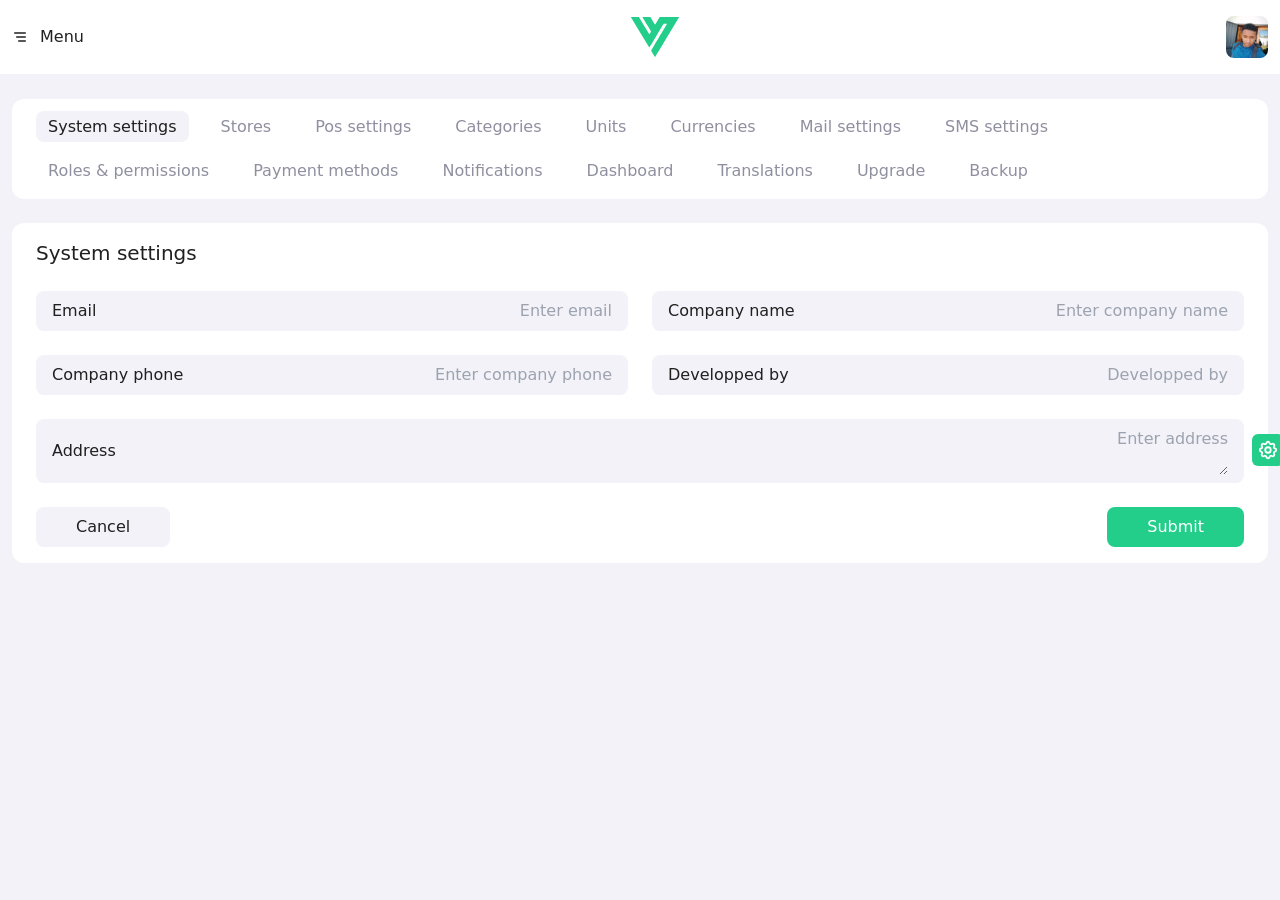
==== commit fa6ac3d1: "deploy: envato1/Vendura@2f716325ec751594426328eca85d6385435cd22c" ====
--- a/index.html
+++ b/index.html
@@ -5,7 +5,7 @@
   <meta charset="UTF-8" />
   <meta name="viewport" content="width=device-width, initial-scale=1.0" />
   <title>Vendura Ui Kits</title>
-  <link rel="shortcut icon" href="./assets/vendura-DMOjBJQC.svg" type="image/x-icon" />
+  <link rel="shortcut icon" href="./assets/vendura-CCnnaCvT.svg" type="image/x-icon" />
 
   <!-- prettier-ignore -->
   <script>
@@ -30,8 +30,8 @@
 
   </script>
 
-  <script type="module" crossorigin src="./assets/main-m9_5tgNs.js"></script>
-  <link rel="stylesheet" crossorigin href="./assets/main-DpN-YkZK.css">
+  <script type="module" crossorigin src="./assets/main-Cd53BCNZ.js"></script>
+  <link rel="stylesheet" crossorigin href="./assets/main-BEj6u_Q5.css">
 </head>
 
 <body class="font-sans text-base overflow-x-hidden" light="bg-light text-body-text-color-light" dark="bg-dark text-body-text-color-dark">
@@ -125,55 +125,73 @@
   </nav>
 
   <!-- prettier-ignore -->
-  <nav light="border-divider-light" dark="bg-elevated-dark border-divider-dark" class="border-t fixed bottom-0 left-0 right-0 py-3 flex md:hidden">
-    <ul class="flex items-center w-full">
-      <li class="flex-1">
-        <a href="#" class="flex flex-col gap-2 items-center">
-          <svg xmlns="http://www.w3.org/2000/svg" class="stroke-width-1 w-6 h-6" viewBox="0 0 24 24" stroke="currentColor" fill="none" stroke-linecap="round" stroke-linejoin="round">
-            <path stroke="none" d="M0 0h24v24H0z" fill="none"></path>
-            <path d="M19 8.71l-5.333 -4.148a2.666 2.666 0 0 0 -3.274 0l-5.334 4.148a2.665 2.665 0 0 0 -1.029 2.105v7.2a2 2 0 0 0 2 2h12a2 2 0 0 0 2 -2v-7.2c0 -.823 -.38 -1.6 -1.03 -2.105"></path>
-            <path d="M16 15c-2.21 1.333 -5.792 1.333 -8 0"></path>
-          </svg>
-
-          <span class="text-sm fw-500"> Menu </span>
-        </a>
-      </li>
-      <li class="flex-1">
-        <a href="#" class="flex flex-col gap-2 items-center">
-          <svg xmlns="http://www.w3.org/2000/svg" class="stroke-width-1 w-6 h-6" viewBox="0 0 24 24" stroke="currentColor" fill="none" stroke-linecap="round" stroke-linejoin="round">
-            <path stroke="none" d="M0 0h24v24H0z" fill="none"></path>
-            <path d="M10 10m-7 0a7 7 0 1 0 14 0a7 7 0 1 0 -14 0"></path>
-            <path d="M21 21l-6 -6"></path>
-          </svg>
-
-          <span class="text-sm fw-500"> Recherche </span>
-        </a>
-      </li>
-      <li class="flex-1">
-        <a href="#" class="flex flex-col gap-2 items-center">
-          <svg xmlns="http://www.w3.org/2000/svg" class="stroke-width-1 w-6 h-6" viewBox="0 0 24 24" stroke="currentColor" fill="none" stroke-linecap="round" stroke-linejoin="round">
-            <path stroke="none" d="M0 0h24v24H0z" fill="none"></path>
-            <path d="M14.017 18l-2.017 2l-7.5 -7.428a5 5 0 1 1 7.5 -6.566a5 5 0 0 1 8.153 5.784"></path>
-            <path d="M15.99 20l4.197 -4.223a2.81 2.81 0 0 0 0 -3.948a2.747 2.747 0 0 0 -3.91 -.007l-.28 .282l-.279 -.283a2.747 2.747 0 0 0 -3.91 -.007a2.81 2.81 0 0 0 -.007 3.948l4.182 4.238z"></path>
-          </svg>
-
-          <span class="text-sm fw-500"> Favoris </span>
-        </a>
-      </li>
-      <li class="flex-1">
-        <a href="#" class="flex flex-col gap-2 items-center">
-          <svg xmlns="http://www.w3.org/2000/svg" class="w-6 h-6 stroke-width-1" viewBox="0 0 24 24" stroke="currentColor" fill="none" stroke-linecap="round" stroke-linejoin="round">
-            <path stroke="none" d="M0 0h24v24H0z" fill="none"></path>
-            <path d="M12 12m-9 0a9 9 0 1 0 18 0a9 9 0 1 0 -18 0"></path>
-            <path d="M12 10m-3 0a3 3 0 1 0 6 0a3 3 0 1 0 -6 0"></path>
-            <path d="M6.168 18.849a4 4 0 0 1 3.832 -2.849h4a4 4 0 0 1 3.834 2.855"></path>
-          </svg>
-
-          <span class="text-sm fw-500"> Mon compte </span>
-        </a>
-      </li>
-    </ul>
-  </nav>
+
+  <!-- prettier-ignore -->
+  <div class="app-container my-6">
+    <nav class="widget">
+      <ul class="flex flex-wrap gap-5">
+        <li><a href="#" class="widget-submenu submenu-active">System settings</a></li>
+        <li><a href="#" class="widget-submenu">Stores</a></li>
+        <li><a href="#" class="widget-submenu">Pos settings</a></li>
+        <li><a href="#" class="widget-submenu">Categories</a></li>
+        <li><a href="#" class="widget-submenu">Units</a></li>
+        <li><a href="#" class="widget-submenu">Currencies</a></li>
+        <li><a href="#" class="widget-submenu">Mail settings</a></li>
+        <li><a href="#" class="widget-submenu">SMS settings</a></li>
+        <li><a href="#" class="widget-submenu">Roles & permissions</a></li>
+        <li><a href="#" class="widget-submenu">Payment methods</a></li>
+        <li><a href="#" class="widget-submenu">Notifications</a></li>
+        <li><a href="#" class="widget-submenu">Dashboard</a></li>
+        <li><a href="#" class="widget-submenu">Translations</a></li>
+        <li><a href="#" class="widget-submenu">Upgrade</a></li>
+        <li><a href="#" class="widget-submenu">Backup</a></li>
+      </ul>
+    </nav>
+  </div>
+
+  <!-- prettier ignore -->
+  <div class="app-container">
+    <div class="widget">
+      <h2 class="fw-medium text-xl mb-6">System settings</h2>
+
+      <div class="columns lg:columns-2 gap-6">
+        <div class="vendura-form mb-6">
+          <label for="default_email">Email</label>
+          <input type="email" id="default_email" class="vendura-field" placeholder="Enter email" />
+        </div>
+
+        <div class="vendura-form mb-6">
+          <label for="company_name">Company name</label>
+          <input type="text" id="company_name" class="vendura-field" placeholder="Enter company name" />
+        </div>
+      </div>
+
+      <div class="columns lg:columns-2 gap-6">
+        <div class="vendura-form mb-6">
+          <label for="company_phone">Company phone</label>
+          <input type="text" id="company_phone" class="vendura-field" placeholder="Enter company phone" />
+        </div>
+        <div class="vendura-form">
+          <label for="developped_by">Developped by</label>
+          <input type="text" id="developped_by" class="vendura-field" placeholder="Developped by" />
+        </div>
+      </div>
+
+      <div class="vendura-form mt-6 lg:mt-3 mb-6">
+        <label for="address">Address</label>
+        <textarea id="address" class="vendura-field" placeholder="Enter address"></textarea>
+      </div>
+
+      <div class="flex justify-between">
+        <button type="reset" class="px-10 py-3 bg-light-input dark:bg-dark-input hover:brightness-120 rounded-lg leading-4">
+          Cancel
+        </button>
+        <button type="submit" class="px-10 py-3 bg-primary text-white hover:brightness-120 rounded-lg leading-4">
+          Submit
+        </button>
+      </div>
+    </div>
+  </div>
 
   <!-- prettier-ignore -->
   <nav light="bg-white border-divider-light" dark="bg-elevated-dark border-divider-dark" class="fixed right-0 top-0 bottom-0 w-full sm:w-[400px] border-l z-1 customizer-sidebar hidden translate-x-full transition-transform duration-200 ease-in" data-show-when-loaded>
--- a/assets/main-BEj6u_Q5.css
+++ b/assets/main-BEj6u_Q5.css
@@ -0,0 +1 @@
+@font-face{font-family:Inter;font-style:normal;font-weight:400;font-stretch:100%;font-display:swap;src:url(https://fonts.bunny.net/inter/files/inter-greek-400-normal.woff2) format("woff2"),url(https://fonts.bunny.net/inter/files/inter-greek-400-normal.woff) format("woff");unicode-range:U+0370-0377,U+037A-037F,U+0384-038A,U+038C,U+038E-03A1,U+03A3-03FF}@font-face{font-family:Inter;font-style:normal;font-weight:400;font-stretch:100%;font-display:swap;src:url(https://fonts.bunny.net/inter/files/inter-latin-400-normal.woff2) format("woff2"),url(https://fonts.bunny.net/inter/files/inter-latin-400-normal.woff) format("woff");unicode-range:U+0000-00FF,U+0131,U+0152-0153,U+02BB-02BC,U+02C6,U+02DA,U+02DC,U+0304,U+0308,U+0329,U+2000-206F,U+20AC,U+2122,U+2191,U+2193,U+2212,U+2215,U+FEFF,U+FFFD}@font-face{font-family:Inter;font-style:normal;font-weight:400;font-stretch:100%;font-display:swap;src:url(https://fonts.bunny.net/inter/files/inter-cyrillic-400-normal.woff2) format("woff2"),url(https://fonts.bunny.net/inter/files/inter-cyrillic-400-normal.woff) format("woff");unicode-range:U+0301,U+0400-045F,U+0490-0491,U+04B0-04B1,U+2116}@font-face{font-family:Inter;font-style:normal;font-weight:400;font-stretch:100%;font-display:swap;src:url(https://fonts.bunny.net/inter/files/inter-greek-ext-400-normal.woff2) format("woff2"),url(https://fonts.bunny.net/inter/files/inter-greek-ext-400-normal.woff) format("woff");unicode-range:U+1F00-1FFF}@font-face{font-family:Inter;font-style:normal;font-weight:400;font-stretch:100%;font-display:swap;src:url(https://fonts.bunny.net/inter/files/inter-latin-ext-400-normal.woff2) format("woff2"),url(https://fonts.bunny.net/inter/files/inter-latin-ext-400-normal.woff) format("woff");unicode-range:U+0100-02BA,U+02BD-02C5,U+02C7-02CC,U+02CE-02D7,U+02DD-02FF,U+0304,U+0308,U+0329,U+1D00-1DBF,U+1E00-1E9F,U+1EF2-1EFF,U+2020,U+20A0-20AB,U+20AD-20C0,U+2113,U+2C60-2C7F,U+A720-A7FF}@font-face{font-family:Inter;font-style:normal;font-weight:400;font-stretch:100%;font-display:swap;src:url(https://fonts.bunny.net/inter/files/inter-vietnamese-400-normal.woff2) format("woff2"),url(https://fonts.bunny.net/inter/files/inter-vietnamese-400-normal.woff) format("woff");unicode-range:U+0102-0103,U+0110-0111,U+0128-0129,U+0168-0169,U+01A0-01A1,U+01AF-01B0,U+0300-0301,U+0303-0304,U+0308-0309,U+0323,U+0329,U+1EA0-1EF9,U+20AB}@font-face{font-family:Inter;font-style:normal;font-weight:400;font-stretch:100%;font-display:swap;src:url(https://fonts.bunny.net/inter/files/inter-cyrillic-ext-400-normal.woff2) format("woff2"),url(https://fonts.bunny.net/inter/files/inter-cyrillic-ext-400-normal.woff) format("woff");unicode-range:U+0460-052F,U+1C80-1C8A,U+20B4,U+2DE0-2DFF,U+A640-A69F,U+FE2E-FE2F}@font-face{font-family:Inter;font-style:italic;font-weight:100;font-stretch:100%;font-display:swap;src:url(https://fonts.bunny.net/inter/files/inter-greek-100-italic.woff2) format("woff2"),url(https://fonts.bunny.net/inter/files/inter-greek-100-italic.woff) format("woff");unicode-range:U+0370-0377,U+037A-037F,U+0384-038A,U+038C,U+038E-03A1,U+03A3-03FF}@font-face{font-family:Inter;font-style:italic;font-weight:100;font-stretch:100%;font-display:swap;src:url(https://fonts.bunny.net/inter/files/inter-latin-100-italic.woff2) format("woff2"),url(https://fonts.bunny.net/inter/files/inter-latin-100-italic.woff) format("woff");unicode-range:U+0000-00FF,U+0131,U+0152-0153,U+02BB-02BC,U+02C6,U+02DA,U+02DC,U+0304,U+0308,U+0329,U+2000-206F,U+20AC,U+2122,U+2191,U+2193,U+2212,U+2215,U+FEFF,U+FFFD}@font-face{font-family:Inter;font-style:italic;font-weight:100;font-stretch:100%;font-display:swap;src:url(https://fonts.bunny.net/inter/files/inter-cyrillic-100-italic.woff2) format("woff2"),url(https://fonts.bunny.net/inter/files/inter-cyrillic-100-italic.woff) format("woff");unicode-range:U+0301,U+0400-045F,U+0490-0491,U+04B0-04B1,U+2116}@font-face{font-family:Inter;font-style:italic;font-weight:100;font-stretch:100%;font-display:swap;src:url(https://fonts.bunny.net/inter/files/inter-greek-ext-100-italic.woff2) format("woff2"),url(https://fonts.bunny.net/inter/files/inter-greek-ext-100-italic.woff) format("woff");unicode-range:U+1F00-1FFF}@font-face{font-family:Inter;font-style:italic;font-weight:100;font-stretch:100%;font-display:swap;src:url(https://fonts.bunny.net/inter/files/inter-latin-ext-100-italic.woff2) format("woff2"),url(https://fonts.bunny.net/inter/files/inter-latin-ext-100-italic.woff) format("woff");unicode-range:U+0100-02BA,U+02BD-02C5,U+02C7-02CC,U+02CE-02D7,U+02DD-02FF,U+0304,U+0308,U+0329,U+1D00-1DBF,U+1E00-1E9F,U+1EF2-1EFF,U+2020,U+20A0-20AB,U+20AD-20C0,U+2113,U+2C60-2C7F,U+A720-A7FF}@font-face{font-family:Inter;font-style:italic;font-weight:100;font-stretch:100%;font-display:swap;src:url(https://fonts.bunny.net/inter/files/inter-vietnamese-100-italic.woff2) format("woff2"),url(https://fonts.bunny.net/inter/files/inter-vietnamese-100-italic.woff) format("woff");unicode-range:U+0102-0103,U+0110-0111,U+0128-0129,U+0168-0169,U+01A0-01A1,U+01AF-01B0,U+0300-0301,U+0303-0304,U+0308-0309,U+0323,U+0329,U+1EA0-1EF9,U+20AB}@font-face{font-family:Inter;font-style:italic;font-weight:100;font-stretch:100%;font-display:swap;src:url(https://fonts.bunny.net/inter/files/inter-cyrillic-ext-100-italic.woff2) format("woff2"),url(https://fonts.bunny.net/inter/files/inter-cyrillic-ext-100-italic.woff) format("woff");unicode-range:U+0460-052F,U+1C80-1C8A,U+20B4,U+2DE0-2DFF,U+A640-A69F,U+FE2E-FE2F}@font-face{font-family:Inter;font-style:italic;font-weight:200;font-stretch:100%;font-display:swap;src:url(https://fonts.bunny.net/inter/files/inter-greek-200-italic.woff2) format("woff2"),url(https://fonts.bunny.net/inter/files/inter-greek-200-italic.woff) format("woff");unicode-range:U+0370-0377,U+037A-037F,U+0384-038A,U+038C,U+038E-03A1,U+03A3-03FF}@font-face{font-family:Inter;font-style:italic;font-weight:200;font-stretch:100%;font-display:swap;src:url(https://fonts.bunny.net/inter/files/inter-latin-200-italic.woff2) format("woff2"),url(https://fonts.bunny.net/inter/files/inter-latin-200-italic.woff) format("woff");unicode-range:U+0000-00FF,U+0131,U+0152-0153,U+02BB-02BC,U+02C6,U+02DA,U+02DC,U+0304,U+0308,U+0329,U+2000-206F,U+20AC,U+2122,U+2191,U+2193,U+2212,U+2215,U+FEFF,U+FFFD}@font-face{font-family:Inter;font-style:italic;font-weight:200;font-stretch:100%;font-display:swap;src:url(https://fonts.bunny.net/inter/files/inter-cyrillic-200-italic.woff2) format("woff2"),url(https://fonts.bunny.net/inter/files/inter-cyrillic-200-italic.woff) format("woff");unicode-range:U+0301,U+0400-045F,U+0490-0491,U+04B0-04B1,U+2116}@font-face{font-family:Inter;font-style:italic;font-weight:200;font-stretch:100%;font-display:swap;src:url(https://fonts.bunny.net/inter/files/inter-greek-ext-200-italic.woff2) format("woff2"),url(https://fonts.bunny.net/inter/files/inter-greek-ext-200-italic.woff) format("woff");unicode-range:U+1F00-1FFF}@font-face{font-family:Inter;font-style:italic;font-weight:200;font-stretch:100%;font-display:swap;src:url(https://fonts.bunny.net/inter/files/inter-latin-ext-200-italic.woff2) format("woff2"),url(https://fonts.bunny.net/inter/files/inter-latin-ext-200-italic.woff) format("woff");unicode-range:U+0100-02BA,U+02BD-02C5,U+02C7-02CC,U+02CE-02D7,U+02DD-02FF,U+0304,U+0308,U+0329,U+1D00-1DBF,U+1E00-1E9F,U+1EF2-1EFF,U+2020,U+20A0-20AB,U+20AD-20C0,U+2113,U+2C60-2C7F,U+A720-A7FF}@font-face{font-family:Inter;font-style:italic;font-weight:200;font-stretch:100%;font-display:swap;src:url(https://fonts.bunny.net/inter/files/inter-vietnamese-200-italic.woff2) format("woff2"),url(https://fonts.bunny.net/inter/files/inter-vietnamese-200-italic.woff) format("woff");unicode-range:U+0102-0103,U+0110-0111,U+0128-0129,U+0168-0169,U+01A0-01A1,U+01AF-01B0,U+0300-0301,U+0303-0304,U+0308-0309,U+0323,U+0329,U+1EA0-1EF9,U+20AB}@font-face{font-family:Inter;font-style:italic;font-weight:200;font-stretch:100%;font-display:swap;src:url(https://fonts.bunny.net/inter/files/inter-cyrillic-ext-200-italic.woff2) format("woff2"),url(https://fonts.bunny.net/inter/files/inter-cyrillic-ext-200-italic.woff) format("woff");unicode-range:U+0460-052F,U+1C80-1C8A,U+20B4,U+2DE0-2DFF,U+A640-A69F,U+FE2E-FE2F}@font-face{font-family:Inter;font-style:italic;font-weight:300;font-stretch:100%;font-display:swap;src:url(https://fonts.bunny.net/inter/files/inter-greek-300-italic.woff2) format("woff2"),url(https://fonts.bunny.net/inter/files/inter-greek-300-italic.woff) format("woff");unicode-range:U+0370-0377,U+037A-037F,U+0384-038A,U+038C,U+038E-03A1,U+03A3-03FF}@font-face{font-family:Inter;font-style:italic;font-weight:300;font-stretch:100%;font-display:swap;src:url(https://fonts.bunny.net/inter/files/inter-latin-300-italic.woff2) format("woff2"),url(https://fonts.bunny.net/inter/files/inter-latin-300-italic.woff) format("woff");unicode-range:U+0000-00FF,U+0131,U+0152-0153,U+02BB-02BC,U+02C6,U+02DA,U+02DC,U+0304,U+0308,U+0329,U+2000-206F,U+20AC,U+2122,U+2191,U+2193,U+2212,U+2215,U+FEFF,U+FFFD}@font-face{font-family:Inter;font-style:italic;font-weight:300;font-stretch:100%;font-display:swap;src:url(https://fonts.bunny.net/inter/files/inter-cyrillic-300-italic.woff2) format("woff2"),url(https://fonts.bunny.net/inter/files/inter-cyrillic-300-italic.woff) format("woff");unicode-range:U+0301,U+0400-045F,U+0490-0491,U+04B0-04B1,U+2116}@font-face{font-family:Inter;font-style:italic;font-weight:300;font-stretch:100%;font-display:swap;src:url(https://fonts.bunny.net/inter/files/inter-greek-ext-300-italic.woff2) format("woff2"),url(https://fonts.bunny.net/inter/files/inter-greek-ext-300-italic.woff) format("woff");unicode-range:U+1F00-1FFF}@font-face{font-family:Inter;font-style:italic;font-weight:300;font-stretch:100%;font-display:swap;src:url(https://fonts.bunny.net/inter/files/inter-latin-ext-300-italic.woff2) format("woff2"),url(https://fonts.bunny.net/inter/files/inter-latin-ext-300-italic.woff) format("woff");unicode-range:U+0100-02BA,U+02BD-02C5,U+02C7-02CC,U+02CE-02D7,U+02DD-02FF,U+0304,U+0308,U+0329,U+1D00-1DBF,U+1E00-1E9F,U+1EF2-1EFF,U+2020,U+20A0-20AB,U+20AD-20C0,U+2113,U+2C60-2C7F,U+A720-A7FF}@font-face{font-family:Inter;font-style:italic;font-weight:300;font-stretch:100%;font-display:swap;src:url(https://fonts.bunny.net/inter/files/inter-vietnamese-300-italic.woff2) format("woff2"),url(https://fonts.bunny.net/inter/files/inter-vietnamese-300-italic.woff) format("woff");unicode-range:U+0102-0103,U+0110-0111,U+0128-0129,U+0168-0169,U+01A0-01A1,U+01AF-01B0,U+0300-0301,U+0303-0304,U+0308-0309,U+0323,U+0329,U+1EA0-1EF9,U+20AB}@font-face{font-family:Inter;font-style:italic;font-weight:300;font-stretch:100%;font-display:swap;src:url(https://fonts.bunny.net/inter/files/inter-cyrillic-ext-300-italic.woff2) format("woff2"),url(https://fonts.bunny.net/inter/files/inter-cyrillic-ext-300-italic.woff) format("woff");unicode-range:U+0460-052F,U+1C80-1C8A,U+20B4,U+2DE0-2DFF,U+A640-A69F,U+FE2E-FE2F}@font-face{font-family:Inter;font-style:italic;font-weight:400;font-stretch:100%;font-display:swap;src:url(https://fonts.bunny.net/inter/files/inter-greek-400-italic.woff2) format("woff2"),url(https://fonts.bunny.net/inter/files/inter-greek-400-italic.woff) format("woff");unicode-range:U+0370-0377,U+037A-037F,U+0384-038A,U+038C,U+038E-03A1,U+03A3-03FF}@font-face{font-family:Inter;font-style:italic;font-weight:400;font-stretch:100%;font-display:swap;src:url(https://fonts.bunny.net/inter/files/inter-latin-400-italic.woff2) format("woff2"),url(https://fonts.bunny.net/inter/files/inter-latin-400-italic.woff) format("woff");unicode-range:U+0000-00FF,U+0131,U+0152-0153,U+02BB-02BC,U+02C6,U+02DA,U+02DC,U+0304,U+0308,U+0329,U+2000-206F,U+20AC,U+2122,U+2191,U+2193,U+2212,U+2215,U+FEFF,U+FFFD}@font-face{font-family:Inter;font-style:italic;font-weight:400;font-stretch:100%;font-display:swap;src:url(https://fonts.bunny.net/inter/files/inter-cyrillic-400-italic.woff2) format("woff2"),url(https://fonts.bunny.net/inter/files/inter-cyrillic-400-italic.woff) format("woff");unicode-range:U+0301,U+0400-045F,U+0490-0491,U+04B0-04B1,U+2116}@font-face{font-family:Inter;font-style:italic;font-weight:400;font-stretch:100%;font-display:swap;src:url(https://fonts.bunny.net/inter/files/inter-greek-ext-400-italic.woff2) format("woff2"),url(https://fonts.bunny.net/inter/files/inter-greek-ext-400-italic.woff) format("woff");unicode-range:U+1F00-1FFF}@font-face{font-family:Inter;font-style:italic;font-weight:400;font-stretch:100%;font-display:swap;src:url(https://fonts.bunny.net/inter/files/inter-latin-ext-400-italic.woff2) format("woff2"),url(https://fonts.bunny.net/inter/files/inter-latin-ext-400-italic.woff) format("woff");unicode-range:U+0100-02BA,U+02BD-02C5,U+02C7-02CC,U+02CE-02D7,U+02DD-02FF,U+0304,U+0308,U+0329,U+1D00-1DBF,U+1E00-1E9F,U+1EF2-1EFF,U+2020,U+20A0-20AB,U+20AD-20C0,U+2113,U+2C60-2C7F,U+A720-A7FF}@font-face{font-family:Inter;font-style:italic;font-weight:400;font-stretch:100%;font-display:swap;src:url(https://fonts.bunny.net/inter/files/inter-vietnamese-400-italic.woff2) format("woff2"),url(https://fonts.bunny.net/inter/files/inter-vietnamese-400-italic.woff) format("woff");unicode-range:U+0102-0103,U+0110-0111,U+0128-0129,U+0168-0169,U+01A0-01A1,U+01AF-01B0,U+0300-0301,U+0303-0304,U+0308-0309,U+0323,U+0329,U+1EA0-1EF9,U+20AB}@font-face{font-family:Inter;font-style:italic;font-weight:400;font-stretch:100%;font-display:swap;src:url(https://fonts.bunny.net/inter/files/inter-cyrillic-ext-400-italic.woff2) format("woff2"),url(https://fonts.bunny.net/inter/files/inter-cyrillic-ext-400-italic.woff) format("woff");unicode-range:U+0460-052F,U+1C80-1C8A,U+20B4,U+2DE0-2DFF,U+A640-A69F,U+FE2E-FE2F}@font-face{font-family:Inter;font-style:italic;font-weight:500;font-stretch:100%;font-display:swap;src:url(https://fonts.bunny.net/inter/files/inter-greek-500-italic.woff2) format("woff2"),url(https://fonts.bunny.net/inter/files/inter-greek-500-italic.woff) format("woff");unicode-range:U+0370-0377,U+037A-037F,U+0384-038A,U+038C,U+038E-03A1,U+03A3-03FF}@font-face{font-family:Inter;font-style:italic;font-weight:500;font-stretch:100%;font-display:swap;src:url(https://fonts.bunny.net/inter/files/inter-latin-500-italic.woff2) format("woff2"),url(https://fonts.bunny.net/inter/files/inter-latin-500-italic.woff) format("woff");unicode-range:U+0000-00FF,U+0131,U+0152-0153,U+02BB-02BC,U+02C6,U+02DA,U+02DC,U+0304,U+0308,U+0329,U+2000-206F,U+20AC,U+2122,U+2191,U+2193,U+2212,U+2215,U+FEFF,U+FFFD}@font-face{font-family:Inter;font-style:italic;font-weight:500;font-stretch:100%;font-display:swap;src:url(https://fonts.bunny.net/inter/files/inter-cyrillic-500-italic.woff2) format("woff2"),url(https://fonts.bunny.net/inter/files/inter-cyrillic-500-italic.woff) format("woff");unicode-range:U+0301,U+0400-045F,U+0490-0491,U+04B0-04B1,U+2116}@font-face{font-family:Inter;font-style:italic;font-weight:500;font-stretch:100%;font-display:swap;src:url(https://fonts.bunny.net/inter/files/inter-greek-ext-500-italic.woff2) format("woff2"),url(https://fonts.bunny.net/inter/files/inter-greek-ext-500-italic.woff) format("woff");unicode-range:U+1F00-1FFF}@font-face{font-family:Inter;font-style:italic;font-weight:500;font-stretch:100%;font-display:swap;src:url(https://fonts.bunny.net/inter/files/inter-latin-ext-500-italic.woff2) format("woff2"),url(https://fonts.bunny.net/inter/files/inter-latin-ext-500-italic.woff) format("woff");unicode-range:U+0100-02BA,U+02BD-02C5,U+02C7-02CC,U+02CE-02D7,U+02DD-02FF,U+0304,U+0308,U+0329,U+1D00-1DBF,U+1E00-1E9F,U+1EF2-1EFF,U+2020,U+20A0-20AB,U+20AD-20C0,U+2113,U+2C60-2C7F,U+A720-A7FF}@font-face{font-family:Inter;font-style:italic;font-weight:500;font-stretch:100%;font-display:swap;src:url(https://fonts.bunny.net/inter/files/inter-vietnamese-500-italic.woff2) format("woff2"),url(https://fonts.bunny.net/inter/files/inter-vietnamese-500-italic.woff) format("woff");unicode-range:U+0102-0103,U+0110-0111,U+0128-0129,U+0168-0169,U+01A0-01A1,U+01AF-01B0,U+0300-0301,U+0303-0304,U+0308-0309,U+0323,U+0329,U+1EA0-1EF9,U+20AB}@font-face{font-family:Inter;font-style:italic;font-weight:500;font-stretch:100%;font-display:swap;src:url(https://fonts.bunny.net/inter/files/inter-cyrillic-ext-500-italic.woff2) format("woff2"),url(https://fonts.bunny.net/inter/files/inter-cyrillic-ext-500-italic.woff) format("woff");unicode-range:U+0460-052F,U+1C80-1C8A,U+20B4,U+2DE0-2DFF,U+A640-A69F,U+FE2E-FE2F}@font-face{font-family:Inter;font-style:italic;font-weight:600;font-stretch:100%;font-display:swap;src:url(https://fonts.bunny.net/inter/files/inter-greek-600-italic.woff2) format("woff2"),url(https://fonts.bunny.net/inter/files/inter-greek-600-italic.woff) format("woff");unicode-range:U+0370-0377,U+037A-037F,U+0384-038A,U+038C,U+038E-03A1,U+03A3-03FF}@font-face{font-family:Inter;font-style:italic;font-weight:600;font-stretch:100%;font-display:swap;src:url(https://fonts.bunny.net/inter/files/inter-latin-600-italic.woff2) format("woff2"),url(https://fonts.bunny.net/inter/files/inter-latin-600-italic.woff) format("woff");unicode-range:U+0000-00FF,U+0131,U+0152-0153,U+02BB-02BC,U+02C6,U+02DA,U+02DC,U+0304,U+0308,U+0329,U+2000-206F,U+20AC,U+2122,U+2191,U+2193,U+2212,U+2215,U+FEFF,U+FFFD}@font-face{font-family:Inter;font-style:italic;font-weight:600;font-stretch:100%;font-display:swap;src:url(https://fonts.bunny.net/inter/files/inter-cyrillic-600-italic.woff2) format("woff2"),url(https://fonts.bunny.net/inter/files/inter-cyrillic-600-italic.woff) format("woff");unicode-range:U+0301,U+0400-045F,U+0490-0491,U+04B0-04B1,U+2116}@font-face{font-family:Inter;font-style:italic;font-weight:600;font-stretch:100%;font-display:swap;src:url(https://fonts.bunny.net/inter/files/inter-greek-ext-600-italic.woff2) format("woff2"),url(https://fonts.bunny.net/inter/files/inter-greek-ext-600-italic.woff) format("woff");unicode-range:U+1F00-1FFF}@font-face{font-family:Inter;font-style:italic;font-weight:600;font-stretch:100%;font-display:swap;src:url(https://fonts.bunny.net/inter/files/inter-latin-ext-600-italic.woff2) format("woff2"),url(https://fonts.bunny.net/inter/files/inter-latin-ext-600-italic.woff) format("woff");unicode-range:U+0100-02BA,U+02BD-02C5,U+02C7-02CC,U+02CE-02D7,U+02DD-02FF,U+0304,U+0308,U+0329,U+1D00-1DBF,U+1E00-1E9F,U+1EF2-1EFF,U+2020,U+20A0-20AB,U+20AD-20C0,U+2113,U+2C60-2C7F,U+A720-A7FF}@font-face{font-family:Inter;font-style:italic;font-weight:600;font-stretch:100%;font-display:swap;src:url(https://fonts.bunny.net/inter/files/inter-vietnamese-600-italic.woff2) format("woff2"),url(https://fonts.bunny.net/inter/files/inter-vietnamese-600-italic.woff) format("woff");unicode-range:U+0102-0103,U+0110-0111,U+0128-0129,U+0168-0169,U+01A0-01A1,U+01AF-01B0,U+0300-0301,U+0303-0304,U+0308-0309,U+0323,U+0329,U+1EA0-1EF9,U+20AB}@font-face{font-family:Inter;font-style:italic;font-weight:600;font-stretch:100%;font-display:swap;src:url(https://fonts.bunny.net/inter/files/inter-cyrillic-ext-600-italic.woff2) format("woff2"),url(https://fonts.bunny.net/inter/files/inter-cyrillic-ext-600-italic.woff) format("woff");unicode-range:U+0460-052F,U+1C80-1C8A,U+20B4,U+2DE0-2DFF,U+A640-A69F,U+FE2E-FE2F}@font-face{font-family:Inter;font-style:italic;font-weight:700;font-stretch:100%;font-display:swap;src:url(https://fonts.bunny.net/inter/files/inter-greek-700-italic.woff2) format("woff2"),url(https://fonts.bunny.net/inter/files/inter-greek-700-italic.woff) format("woff");unicode-range:U+0370-0377,U+037A-037F,U+0384-038A,U+038C,U+038E-03A1,U+03A3-03FF}@font-face{font-family:Inter;font-style:italic;font-weight:700;font-stretch:100%;font-display:swap;src:url(https://fonts.bunny.net/inter/files/inter-latin-700-italic.woff2) format("woff2"),url(https://fonts.bunny.net/inter/files/inter-latin-700-italic.woff) format("woff");unicode-range:U+0000-00FF,U+0131,U+0152-0153,U+02BB-02BC,U+02C6,U+02DA,U+02DC,U+0304,U+0308,U+0329,U+2000-206F,U+20AC,U+2122,U+2191,U+2193,U+2212,U+2215,U+FEFF,U+FFFD}@font-face{font-family:Inter;font-style:italic;font-weight:700;font-stretch:100%;font-display:swap;src:url(https://fonts.bunny.net/inter/files/inter-cyrillic-700-italic.woff2) format("woff2"),url(https://fonts.bunny.net/inter/files/inter-cyrillic-700-italic.woff) format("woff");unicode-range:U+0301,U+0400-045F,U+0490-0491,U+04B0-04B1,U+2116}@font-face{font-family:Inter;font-style:italic;font-weight:700;font-stretch:100%;font-display:swap;src:url(https://fonts.bunny.net/inter/files/inter-greek-ext-700-italic.woff2) format("woff2"),url(https://fonts.bunny.net/inter/files/inter-greek-ext-700-italic.woff) format("woff");unicode-range:U+1F00-1FFF}@font-face{font-family:Inter;font-style:italic;font-weight:700;font-stretch:100%;font-display:swap;src:url(https://fonts.bunny.net/inter/files/inter-latin-ext-700-italic.woff2) format("woff2"),url(https://fonts.bunny.net/inter/files/inter-latin-ext-700-italic.woff) format("woff");unicode-range:U+0100-02BA,U+02BD-02C5,U+02C7-02CC,U+02CE-02D7,U+02DD-02FF,U+0304,U+0308,U+0329,U+1D00-1DBF,U+1E00-1E9F,U+1EF2-1EFF,U+2020,U+20A0-20AB,U+20AD-20C0,U+2113,U+2C60-2C7F,U+A720-A7FF}@font-face{font-family:Inter;font-style:italic;font-weight:700;font-stretch:100%;font-display:swap;src:url(https://fonts.bunny.net/inter/files/inter-vietnamese-700-italic.woff2) format("woff2"),url(https://fonts.bunny.net/inter/files/inter-vietnamese-700-italic.woff) format("woff");unicode-range:U+0102-0103,U+0110-0111,U+0128-0129,U+0168-0169,U+01A0-01A1,U+01AF-01B0,U+0300-0301,U+0303-0304,U+0308-0309,U+0323,U+0329,U+1EA0-1EF9,U+20AB}@font-face{font-family:Inter;font-style:italic;font-weight:700;font-stretch:100%;font-display:swap;src:url(https://fonts.bunny.net/inter/files/inter-cyrillic-ext-700-italic.woff2) format("woff2"),url(https://fonts.bunny.net/inter/files/inter-cyrillic-ext-700-italic.woff) format("woff");unicode-range:U+0460-052F,U+1C80-1C8A,U+20B4,U+2DE0-2DFF,U+A640-A69F,U+FE2E-FE2F}@font-face{font-family:Inter;font-style:italic;font-weight:800;font-stretch:100%;font-display:swap;src:url(https://fonts.bunny.net/inter/files/inter-greek-800-italic.woff2) format("woff2"),url(https://fonts.bunny.net/inter/files/inter-greek-800-italic.woff) format("woff");unicode-range:U+0370-0377,U+037A-037F,U+0384-038A,U+038C,U+038E-03A1,U+03A3-03FF}@font-face{font-family:Inter;font-style:italic;font-weight:800;font-stretch:100%;font-display:swap;src:url(https://fonts.bunny.net/inter/files/inter-latin-800-italic.woff2) format("woff2"),url(https://fonts.bunny.net/inter/files/inter-latin-800-italic.woff) format("woff");unicode-range:U+0000-00FF,U+0131,U+0152-0153,U+02BB-02BC,U+02C6,U+02DA,U+02DC,U+0304,U+0308,U+0329,U+2000-206F,U+20AC,U+2122,U+2191,U+2193,U+2212,U+2215,U+FEFF,U+FFFD}@font-face{font-family:Inter;font-style:italic;font-weight:800;font-stretch:100%;font-display:swap;src:url(https://fonts.bunny.net/inter/files/inter-cyrillic-800-italic.woff2) format("woff2"),url(https://fonts.bunny.net/inter/files/inter-cyrillic-800-italic.woff) format("woff");unicode-range:U+0301,U+0400-045F,U+0490-0491,U+04B0-04B1,U+2116}@font-face{font-family:Inter;font-style:italic;font-weight:800;font-stretch:100%;font-display:swap;src:url(https://fonts.bunny.net/inter/files/inter-greek-ext-800-italic.woff2) format("woff2"),url(https://fonts.bunny.net/inter/files/inter-greek-ext-800-italic.woff) format("woff");unicode-range:U+1F00-1FFF}@font-face{font-family:Inter;font-style:italic;font-weight:800;font-stretch:100%;font-display:swap;src:url(https://fonts.bunny.net/inter/files/inter-latin-ext-800-italic.woff2) format("woff2"),url(https://fonts.bunny.net/inter/files/inter-latin-ext-800-italic.woff) format("woff");unicode-range:U+0100-02BA,U+02BD-02C5,U+02C7-02CC,U+02CE-02D7,U+02DD-02FF,U+0304,U+0308,U+0329,U+1D00-1DBF,U+1E00-1E9F,U+1EF2-1EFF,U+2020,U+20A0-20AB,U+20AD-20C0,U+2113,U+2C60-2C7F,U+A720-A7FF}@font-face{font-family:Inter;font-style:italic;font-weight:800;font-stretch:100%;font-display:swap;src:url(https://fonts.bunny.net/inter/files/inter-vietnamese-800-italic.woff2) format("woff2"),url(https://fonts.bunny.net/inter/files/inter-vietnamese-800-italic.woff) format("woff");unicode-range:U+0102-0103,U+0110-0111,U+0128-0129,U+0168-0169,U+01A0-01A1,U+01AF-01B0,U+0300-0301,U+0303-0304,U+0308-0309,U+0323,U+0329,U+1EA0-1EF9,U+20AB}@font-face{font-family:Inter;font-style:italic;font-weight:800;font-stretch:100%;font-display:swap;src:url(https://fonts.bunny.net/inter/files/inter-cyrillic-ext-800-italic.woff2) format("woff2"),url(https://fonts.bunny.net/inter/files/inter-cyrillic-ext-800-italic.woff) format("woff");unicode-range:U+0460-052F,U+1C80-1C8A,U+20B4,U+2DE0-2DFF,U+A640-A69F,U+FE2E-FE2F}@font-face{font-family:Inter;font-style:italic;font-weight:900;font-stretch:100%;font-display:swap;src:url(https://fonts.bunny.net/inter/files/inter-greek-900-italic.woff2) format("woff2"),url(https://fonts.bunny.net/inter/files/inter-greek-900-italic.woff) format("woff");unicode-range:U+0370-0377,U+037A-037F,U+0384-038A,U+038C,U+038E-03A1,U+03A3-03FF}@font-face{font-family:Inter;font-style:italic;font-weight:900;font-stretch:100%;font-display:swap;src:url(https://fonts.bunny.net/inter/files/inter-latin-900-italic.woff2) format("woff2"),url(https://fonts.bunny.net/inter/files/inter-latin-900-italic.woff) format("woff");unicode-range:U+0000-00FF,U+0131,U+0152-0153,U+02BB-02BC,U+02C6,U+02DA,U+02DC,U+0304,U+0308,U+0329,U+2000-206F,U+20AC,U+2122,U+2191,U+2193,U+2212,U+2215,U+FEFF,U+FFFD}@font-face{font-family:Inter;font-style:italic;font-weight:900;font-stretch:100%;font-display:swap;src:url(https://fonts.bunny.net/inter/files/inter-cyrillic-900-italic.woff2) format("woff2"),url(https://fonts.bunny.net/inter/files/inter-cyrillic-900-italic.woff) format("woff");unicode-range:U+0301,U+0400-045F,U+0490-0491,U+04B0-04B1,U+2116}@font-face{font-family:Inter;font-style:italic;font-weight:900;font-stretch:100%;font-display:swap;src:url(https://fonts.bunny.net/inter/files/inter-greek-ext-900-italic.woff2) format("woff2"),url(https://fonts.bunny.net/inter/files/inter-greek-ext-900-italic.woff) format("woff");unicode-range:U+1F00-1FFF}@font-face{font-family:Inter;font-style:italic;font-weight:900;font-stretch:100%;font-display:swap;src:url(https://fonts.bunny.net/inter/files/inter-latin-ext-900-italic.woff2) format("woff2"),url(https://fonts.bunny.net/inter/files/inter-latin-ext-900-italic.woff) format("woff");unicode-range:U+0100-02BA,U+02BD-02C5,U+02C7-02CC,U+02CE-02D7,U+02DD-02FF,U+0304,U+0308,U+0329,U+1D00-1DBF,U+1E00-1E9F,U+1EF2-1EFF,U+2020,U+20A0-20AB,U+20AD-20C0,U+2113,U+2C60-2C7F,U+A720-A7FF}@font-face{font-family:Inter;font-style:italic;font-weight:900;font-stretch:100%;font-display:swap;src:url(https://fonts.bunny.net/inter/files/inter-vietnamese-900-italic.woff2) format("woff2"),url(https://fonts.bunny.net/inter/files/inter-vietnamese-900-italic.woff) format("woff");unicode-range:U+0102-0103,U+0110-0111,U+0128-0129,U+0168-0169,U+01A0-01A1,U+01AF-01B0,U+0300-0301,U+0303-0304,U+0308-0309,U+0323,U+0329,U+1EA0-1EF9,U+20AB}@font-face{font-family:Inter;font-style:italic;font-weight:900;font-stretch:100%;font-display:swap;src:url(https://fonts.bunny.net/inter/files/inter-cyrillic-ext-900-italic.woff2) format("woff2"),url(https://fonts.bunny.net/inter/files/inter-cyrillic-ext-900-italic.woff) format("woff");unicode-range:U+0460-052F,U+1C80-1C8A,U+20B4,U+2DE0-2DFF,U+A640-A69F,U+FE2E-FE2F}@supports ((-webkit-hyphens: none) and (not (margin-trim: inline))) or ((-moz-orient: inline) and (not (color:rgb(from red r g b)))){*,:before,:after,::backdrop{--un-leading:initial;--un-translate-x:initial;--un-translate-y:initial;--un-translate-z:initial;--un-ease:initial;--un-bg-opacity:100%;--un-text-opacity:100%;--un-border-opacity:100%;--un-outline-style:solid}}@property --un-text-opacity{syntax:"<percentage>";inherits:false;initial-value:100%;}@property --un-leading{syntax:"*";inherits:false;}@property --un-outline-style{syntax:"*";inherits:false;initial-value:solid;}@property --un-border-opacity{syntax:"<percentage>";inherits:false;initial-value:100%;}@property --un-bg-opacity{syntax:"<percentage>";inherits:false;initial-value:100%;}@property --un-translate-x{syntax:"*";inherits:false;initial-value:0;}@property --un-translate-y{syntax:"*";inherits:false;initial-value:0;}@property --un-translate-z{syntax:"*";inherits:false;initial-value:0;}@property --un-ease{syntax:"*";inherits:false;}@property --un-blur{syntax:"*";inherits:false;}@property --un-brightness{syntax:"*";inherits:false;}@property --un-contrast{syntax:"*";inherits:false;}@property --un-drop-shadow{syntax:"*";inherits:false;}@property --un-grayscale{syntax:"*";inherits:false;}@property --un-hue-rotate{syntax:"*";inherits:false;}@property --un-invert{syntax:"*";inherits:false;}@property --un-saturate{syntax:"*";inherits:false;}@property --un-sepia{syntax:"*";inherits:false;}:root,:host{--font-sans: "Inter",ui-sans-serif,system-ui,-apple-system,BlinkMacSystemFont,"Segoe UI",Roboto,"Helvetica Neue",Arial,"Noto Sans",sans-serif,"Apple Color Emoji","Segoe UI Emoji","Segoe UI Symbol","Noto Color Emoji";--spacing: .25rem;--fontWeight-medium: 500;--radius-lg: .5rem;--default-transition-timingFunction: cubic-bezier(.4, 0, .2, 1);--default-transition-duration: .15s;--ease-in: cubic-bezier(.4, 0, 1, 1);--radius-md: .375rem;--radius-DEFAULT: .25rem;--colors-light: #F2F2F8;--colors-body-text-color-light: #202020;--colors-dark: #1B1B1D;--colors-body-text-color-dark: #ffffff;--colors-light-input: #F2F2F8;--colors-primary: #22CE89;--colors-white: #fff;--colors-elevated-light: #ffffff;--colors-divider-light: #F2F2F8;--colors-elevated-dark: #2C2C32;--colors-divider-dark: #414147;--colors-body-text-secondary-light: #908fa0;--colors-body-text-secondary-dark: #908fa0;--text-base-fontSize: 1rem;--text-base-lineHeight: 1.5rem;--text-xl-fontSize: 1.25rem;--text-xl-lineHeight: 1.75rem;--text-sm-fontSize: .875rem;--text-sm-lineHeight: 1.25rem;--text-2xl-fontSize: 1.5rem;--text-2xl-lineHeight: 2rem;--colors-dark-input: #5D5D67;--radius-xl: .75rem;--font-mono: ui-monospace,SFMono-Regular,Menlo,Monaco,Consolas,"Liberation Mono","Courier New",monospace;--default-font-family: var(--font-sans);--default-monoFont-family: var(--font-mono)}*,:after,:before,::backdrop,::file-selector-button{box-sizing:border-box;margin:0;padding:0;border:0 solid}html,:host{line-height:1.5;-webkit-text-size-adjust:100%;tab-size:4;font-family:var( --default-font-family, ui-sans-serif, system-ui, sans-serif, "Apple Color Emoji", "Segoe UI Emoji", "Segoe UI Symbol", "Noto Color Emoji" );font-feature-settings:var(--default-font-featureSettings, normal);font-variation-settings:var(--default-font-variationSettings, normal);-webkit-tap-highlight-color:transparent}abbr:where([title]){-webkit-text-decoration:underline dotted;text-decoration:underline dotted}a{color:inherit;-webkit-text-decoration:inherit;text-decoration:inherit}code,kbd,samp,pre{font-family:var( --default-monoFont-family, ui-monospace, SFMono-Regular, Menlo, Monaco, Consolas, "Liberation Mono", "Courier New", monospace );font-feature-settings:var(--default-monoFont-featureSettings, normal);font-variation-settings:var(--default-monoFont-variationSettings, normal);font-size:1em}ol,ul,menu{list-style:none}button,input,select,optgroup,textarea,::file-selector-button{font:inherit;font-feature-settings:inherit;font-variation-settings:inherit;letter-spacing:inherit;color:inherit;border-radius:0;background-color:transparent;opacity:1}:where(select:is([multiple],[size])) optgroup{font-weight:bolder}:where(select:is([multiple],[size])) optgroup option{padding-inline-start:20px}::file-selector-button{margin-inline-end:4px}::placeholder{opacity:1}@supports (not (-webkit-appearance: -apple-pay-button)) or (contain-intrinsic-size: 1px){::placeholder{color:color-mix(in oklab,currentcolor 50%,transparent)}}::-webkit-date-and-time-value{min-height:1lh;text-align:inherit}::-webkit-datetime-edit{display:inline-flex}::-webkit-datetime-edit-fields-wrapper{padding:0}::-webkit-datetime-edit,::-webkit-datetime-edit-year-field,::-webkit-datetime-edit-month-field,::-webkit-datetime-edit-day-field,::-webkit-datetime-edit-hour-field,::-webkit-datetime-edit-minute-field,::-webkit-datetime-edit-second-field,::-webkit-datetime-edit-millisecond-field,::-webkit-datetime-edit-meridiem-field{padding-block:0}button,input:where([type=button],[type=reset],[type=submit]),::file-selector-button{appearance:button}[hidden]:where(:not([hidden=until-found])){display:none!important}.i-tabler-device-desktop-analytics{--un-icon:url("data:image/svg+xml;utf8,%3Csvg viewBox='0 0 24 24' width='1em' height='1em' xmlns='http://www.w3.org/2000/svg' %3E%3Cpath fill='none' stroke='currentColor' stroke-linecap='round' stroke-linejoin='round' stroke-width='2' d='M3 5a1 1 0 0 1 1-1h16a1 1 0 0 1 1 1v10a1 1 0 0 1-1 1H4a1 1 0 0 1-1-1zm4 15h10m-8-4v4m6-4v4m-6-8V8m3 4v-1m3 1v-2m-3 2v-1'/%3E%3C/svg%3E");-webkit-mask:var(--un-icon) no-repeat;mask:var(--un-icon) no-repeat;-webkit-mask-size:100% 100%;mask-size:100% 100%;background-color:currentColor;color:inherit;width:1em;height:1em}.i-tabler-menu-deep{--un-icon:url("data:image/svg+xml;utf8,%3Csvg viewBox='0 0 24 24' width='1em' height='1em' xmlns='http://www.w3.org/2000/svg' %3E%3Cpath fill='none' stroke='currentColor' stroke-linecap='round' stroke-linejoin='round' stroke-width='2' d='M4 6h16M7 12h13m-10 6h10'/%3E%3C/svg%3E");-webkit-mask:var(--un-icon) no-repeat;mask:var(--un-icon) no-repeat;-webkit-mask-size:100% 100%;mask-size:100% 100%;background-color:currentColor;color:inherit;width:1em;height:1em}.i-tabler-moon{--un-icon:url("data:image/svg+xml;utf8,%3Csvg viewBox='0 0 24 24' width='1em' height='1em' xmlns='http://www.w3.org/2000/svg' %3E%3Cpath fill='none' stroke='currentColor' stroke-linecap='round' stroke-linejoin='round' stroke-width='2' d='M12 3h.393a7.5 7.5 0 0 0 7.92 12.446A9 9 0 1 1 12 2.992z'/%3E%3C/svg%3E");-webkit-mask:var(--un-icon) no-repeat;mask:var(--un-icon) no-repeat;-webkit-mask-size:100% 100%;mask-size:100% 100%;background-color:currentColor;color:inherit;width:1em;height:1em}.i-tabler-refresh{--un-icon:url("data:image/svg+xml;utf8,%3Csvg viewBox='0 0 24 24' width='1em' height='1em' xmlns='http://www.w3.org/2000/svg' %3E%3Cpath fill='none' stroke='currentColor' stroke-linecap='round' stroke-linejoin='round' stroke-width='2' d='M20 11A8.1 8.1 0 0 0 4.5 9M4 5v4h4m-4 4a8.1 8.1 0 0 0 15.5 2m.5 4v-4h-4'/%3E%3C/svg%3E");-webkit-mask:var(--un-icon) no-repeat;mask:var(--un-icon) no-repeat;-webkit-mask-size:100% 100%;mask-size:100% 100%;background-color:currentColor;color:inherit;width:1em;height:1em}.i-tabler-settings{--un-icon:url("data:image/svg+xml;utf8,%3Csvg viewBox='0 0 24 24' width='1em' height='1em' xmlns='http://www.w3.org/2000/svg' %3E%3Cg fill='none' stroke='currentColor' stroke-linecap='round' stroke-linejoin='round' stroke-width='2'%3E%3Cpath d='M10.325 4.317c.426-1.756 2.924-1.756 3.35 0a1.724 1.724 0 0 0 2.573 1.066c1.543-.94 3.31.826 2.37 2.37a1.724 1.724 0 0 0 1.065 2.572c1.756.426 1.756 2.924 0 3.35a1.724 1.724 0 0 0-1.066 2.573c.94 1.543-.826 3.31-2.37 2.37a1.724 1.724 0 0 0-2.572 1.065c-.426 1.756-2.924 1.756-3.35 0a1.724 1.724 0 0 0-2.573-1.066c-1.543.94-3.31-.826-2.37-2.37a1.724 1.724 0 0 0-1.065-2.572c-1.756-.426-1.756-2.924 0-3.35a1.724 1.724 0 0 0 1.066-2.573c-.94-1.543.826-3.31 2.37-2.37c1 .608 2.296.07 2.572-1.065'/%3E%3Cpath d='M9 12a3 3 0 1 0 6 0a3 3 0 0 0-6 0'/%3E%3C/g%3E%3C/svg%3E");-webkit-mask:var(--un-icon) no-repeat;mask:var(--un-icon) no-repeat;-webkit-mask-size:100% 100%;mask-size:100% 100%;background-color:currentColor;color:inherit;width:1em;height:1em}.i-tabler-sun{--un-icon:url("data:image/svg+xml;utf8,%3Csvg viewBox='0 0 24 24' width='1em' height='1em' xmlns='http://www.w3.org/2000/svg' %3E%3Cpath fill='none' stroke='currentColor' stroke-linecap='round' stroke-linejoin='round' stroke-width='2' d='M8 12a4 4 0 1 0 8 0a4 4 0 1 0-8 0m-5 0h1m8-9v1m8 8h1m-9 8v1M5.6 5.6l.7.7m12.1-.7l-.7.7m0 11.4l.7.7m-12.1-.7l-.7.7'/%3E%3C/svg%3E");-webkit-mask:var(--un-icon) no-repeat;mask:var(--un-icon) no-repeat;-webkit-mask-size:100% 100%;mask-size:100% 100%;background-color:currentColor;color:inherit;width:1em;height:1em}.i-tabler-x{--un-icon:url("data:image/svg+xml;utf8,%3Csvg viewBox='0 0 24 24' width='1em' height='1em' xmlns='http://www.w3.org/2000/svg' %3E%3Cpath fill='none' stroke='currentColor' stroke-linecap='round' stroke-linejoin='round' stroke-width='2' d='M18 6L6 18M6 6l12 12'/%3E%3C/svg%3E");-webkit-mask:var(--un-icon) no-repeat;mask:var(--un-icon) no-repeat;-webkit-mask-size:100% 100%;mask-size:100% 100%;background-color:currentColor;color:inherit;width:1em;height:1em}.light .submenu-active{color:color-mix(in srgb,var(--colors-body-text-color-light) var(--un-text-opacity),transparent)}.dark .widget-submenu{color:color-mix(in srgb,var(--colors-body-text-color-dark) var(--un-text-opacity),transparent)}.widget-submenu{color:color-mix(in srgb,var(--colors-body-text-secondary-light) var(--un-text-opacity),transparent);--un-leading:calc(var(--spacing) * 6);line-height:calc(var(--spacing) * 6);padding-inline:calc(var(--spacing) * 3);padding-block:6px;border-radius:var(--radius-lg)}.app-container{margin-inline:auto;padding-inline:calc(var(--spacing) * 3)}.vendura-form{padding-inline:calc(var(--spacing) * 4);padding-block:calc(var(--spacing) * 2);border-radius:var(--radius-lg);background-color:color-mix(in srgb,var(--colors-light-input) var(--un-bg-opacity),transparent);display:flex;align-items:center;justify-content:space-between}.widget{padding-block:calc(var(--spacing) * 4);padding-inline:calc(var(--spacing) * 6);border-radius:var(--radius-xl);background-color:color-mix(in srgb,var(--colors-elevated-light) var(--un-bg-opacity),transparent)}.vendura-field{text-align:end;outline-style:var(--un-outline-style);outline-width:0px}.dark .submenu-active,.dark .vendura-form{background-color:color-mix(in srgb,var(--colors-dark-input) var(--un-bg-opacity),transparent)}.submenu-active{background-color:color-mix(in srgb,var(--colors-light-input) var(--un-bg-opacity),transparent)}.dark .widget{background-color:color-mix(in srgb,var(--colors-elevated-dark) var(--un-bg-opacity),transparent)}@supports (color: color-mix(in lab,red,red)){.light .submenu-active{color:color-mix(in oklab,var(--colors-body-text-color-light) var(--un-text-opacity),transparent)}.dark .widget-submenu{color:color-mix(in oklab,var(--colors-body-text-color-dark) var(--un-text-opacity),transparent)}.widget-submenu{color:color-mix(in oklab,var(--colors-body-text-secondary-light) var(--un-text-opacity),transparent)}.dark .submenu-active{background-color:color-mix(in oklab,var(--colors-dark-input) var(--un-bg-opacity),transparent)}.submenu-active{background-color:color-mix(in oklab,var(--colors-light-input) var(--un-bg-opacity),transparent)}.dark .vendura-form{background-color:color-mix(in oklab,var(--colors-dark-input) var(--un-bg-opacity),transparent)}.vendura-form{background-color:color-mix(in oklab,var(--colors-light-input) var(--un-bg-opacity),transparent)}.dark .widget{background-color:color-mix(in oklab,var(--colors-elevated-dark) var(--un-bg-opacity),transparent)}.widget{background-color:color-mix(in oklab,var(--colors-elevated-light) var(--un-bg-opacity),transparent)}}@media (min-width: 96rem){.app-container{padding-inline:calc(var(--spacing) * 0);max-width:96rem}}.text-\[22px\]{font-size:22px}.text-2xl{font-size:var(--text-2xl-fontSize);line-height:var(--un-leading, var(--text-2xl-lineHeight))}.text-base{font-size:var(--text-base-fontSize);line-height:var(--un-leading, var(--text-base-lineHeight))}.text-sm{font-size:var(--text-sm-fontSize);line-height:var(--un-leading, var(--text-sm-lineHeight))}.text-xl{font-size:var(--text-xl-fontSize);line-height:var(--un-leading, var(--text-xl-lineHeight))}.dark [dark~=text-body-text-color-dark],.text-body-text-color-dark{color:color-mix(in srgb,var(--colors-body-text-color-dark) var(--un-text-opacity),transparent)}.dark [dark~=text-body-text-secondary-dark],.text-body-text-secondary-dark{color:color-mix(in srgb,var(--colors-body-text-secondary-dark) var(--un-text-opacity),transparent)}.light [light~=text-body-text-color-light],.text-body-text-color-light{color:color-mix(in srgb,var(--colors-body-text-color-light) var(--un-text-opacity),transparent)}.light [light~=text-body-text-secondary-light],.text-body-text-secondary-light{color:color-mix(in srgb,var(--colors-body-text-secondary-light) var(--un-text-opacity),transparent)}.text-primary{color:color-mix(in srgb,var(--colors-primary) var(--un-text-opacity),transparent)}.text-white{color:color-mix(in srgb,var(--colors-white) var(--un-text-opacity),transparent)}.fw-500{--un-font-weight:500;font-weight:500}.fw-medium{--un-font-weight:var(--fontWeight-medium);font-weight:var(--fontWeight-medium)}.leading-4{--un-leading:calc(var(--spacing) * 4);line-height:calc(var(--spacing) * 4)}.font-sans{font-family:var(--font-sans)}.my-6{margin-block:calc(var(--spacing) * 6)}.mb-1{margin-bottom:calc(var(--spacing) * 1)}.mb-2{margin-bottom:calc(var(--spacing) * 2)}.mb-4{margin-bottom:calc(var(--spacing) * 4)}.mb-6{margin-bottom:calc(var(--spacing) * 6)}.me-3{margin-inline-end:calc(var(--spacing) * 3)}.mt-6{margin-top:calc(var(--spacing) * 6)}.px-10{padding-inline:calc(var(--spacing) * 10)}.px-6{padding-inline:calc(var(--spacing) * 6)}.py-2{padding-block:calc(var(--spacing) * 2)}.py-3{padding-block:calc(var(--spacing) * 3)}.py-4{padding-block:calc(var(--spacing) * 4)}.border-2{border-width:2px}.border-b{border-bottom-width:1px}.border-l{border-left-width:1px}.border-divider-dark,.dark [dark~=border-divider-dark]{border-color:color-mix(in srgb,var(--colors-divider-dark) var(--un-border-opacity),transparent)}.border-divider-light,.light [light~=border-divider-light]{border-color:color-mix(in srgb,var(--colors-divider-light) var(--un-border-opacity),transparent)}.border-primary,.dark [dark~=border-primary],.light [light~=border-primary],[hover~=border-primary]:hover{border-color:color-mix(in srgb,var(--colors-primary) var(--un-border-opacity),transparent)}.rounded{border-radius:var(--radius-DEFAULT)}.rounded-lg{border-radius:var(--radius-lg)}.rounded-md{border-radius:var(--radius-md)}.bg-\[\#2092EC\]{background-color:color-mix(in oklab,#2092EC var(--un-bg-opacity),transparent)}.bg-\[\#22CE89\]{background-color:color-mix(in oklab,#22CE89 var(--un-bg-opacity),transparent)}.bg-\[\#7367f0\]{background-color:color-mix(in oklab,#7367f0 var(--un-bg-opacity),transparent)}.bg-\[\#e12d2d\]{background-color:color-mix(in oklab,#e12d2d var(--un-bg-opacity),transparent)}.bg-\[\#ff385c\]{background-color:color-mix(in oklab,#ff385c var(--un-bg-opacity),transparent)}.bg-\[\#FFAB1D\]{background-color:color-mix(in oklab,#FFAB1D var(--un-bg-opacity),transparent)}.bg-dark,.dark [dark~=bg-dark]{background-color:color-mix(in srgb,var(--colors-dark) var(--un-bg-opacity),transparent)}.bg-elevated-dark,.dark [dark~=bg-elevated-dark]{background-color:color-mix(in srgb,var(--colors-elevated-dark) var(--un-bg-opacity),transparent)}.bg-elevated-light,.light [light~=bg-elevated-light]{background-color:color-mix(in srgb,var(--colors-elevated-light) var(--un-bg-opacity),transparent)}.bg-light,.light [light~=bg-light]{background-color:color-mix(in srgb,var(--colors-light) var(--un-bg-opacity),transparent)}.bg-light-input{background-color:color-mix(in srgb,var(--colors-light-input) var(--un-bg-opacity),transparent)}.bg-primary{background-color:color-mix(in srgb,var(--colors-primary) var(--un-bg-opacity),transparent)}.bg-white,.light [light~=bg-white]{background-color:color-mix(in srgb,var(--colors-white) var(--un-bg-opacity),transparent)}.dark .dark\:bg-dark-input{background-color:color-mix(in srgb,var(--colors-dark-input) var(--un-bg-opacity),transparent)}.flex{display:flex}.flex-1{flex:1 1 0%}.flex-wrap{flex-wrap:wrap}.flex-nowrap{flex-wrap:nowrap}.gap-2{gap:calc(var(--spacing) * 2)}.gap-5{gap:calc(var(--spacing) * 5)}.gap-6{gap:calc(var(--spacing) * 6)}.h-11{height:calc(var(--spacing) * 11)}.h-12{height:calc(var(--spacing) * 12)}.h-6{height:calc(var(--spacing) * 6)}.h-8{height:calc(var(--spacing) * 8)}.w-12{width:calc(var(--spacing) * 12)}.w-6{width:calc(var(--spacing) * 6)}.w-8{width:calc(var(--spacing) * 8)}.w-full{width:100%}.hidden{display:none}.cursor-pointer{cursor:pointer}.-translate-y-1\/2{--un-translate-y:-50%;translate:var(--un-translate-x) var(--un-translate-y)}.translate-x-full{--un-translate-x:100%;translate:var(--un-translate-x) var(--un-translate-y)}.transition-transform{transition-property:transform,translate,scale,rotate;transition-timing-function:var(--un-ease, var(--default-transition-timingFunction));transition-duration:var(--un-duration, var(--default-transition-duration))}.duration-200{--un-duration:.2s;transition-duration:.2s}.ease-in{--un-ease:var(--ease-in);transition-timing-function:var(--ease-in)}.items-center{align-items:center}.-right-\[4px\]{right:-4px}.bottom-0{bottom:calc(var(--spacing) * 0)}.right-0{right:calc(var(--spacing) * 0)}.top-\[50\%\]{top:50%}.top-0{top:calc(var(--spacing) * 0)}.justify-center{justify-content:center}.justify-between{justify-content:space-between}.absolute{position:absolute}.fixed{position:fixed}.z-0{z-index:0}.z-1{z-index:1}.overflow-x-hidden{overflow-x:hidden}[fill-opacity~=".02"]{--un-fill-opacity:.02%}[fill-opacity~=".08"]{--un-fill-opacity:.08%}[fill-opacity~=".3"]{--un-fill-opacity:.3%}@keyframes spin{0%{transform:rotate(0)}to{transform:rotate(360deg)}}.animate-spin{animation:spin 1s linear infinite}.object-cover{object-fit:cover}.hover\:brightness-120:hover{--un-brightness:brightness(120%);filter:var(--un-blur,) var(--un-brightness,) var(--un-contrast,) var(--un-grayscale,) var(--un-hue-rotate,) var(--un-invert,) var(--un-saturate,) var(--un-sepia,) var(--un-drop-shadow,)}.table,[table=""]{display:table}@supports (color: color-mix(in lab,red,red)){.dark [dark~=text-body-text-color-dark]{color:color-mix(in oklab,var(--colors-body-text-color-dark) var(--un-text-opacity),transparent)}.dark [dark~=text-body-text-secondary-dark]{color:color-mix(in oklab,var(--colors-body-text-secondary-dark) var(--un-text-opacity),transparent)}.light [light~=text-body-text-color-light]{color:color-mix(in oklab,var(--colors-body-text-color-light) var(--un-text-opacity),transparent)}.light [light~=text-body-text-secondary-light]{color:color-mix(in oklab,var(--colors-body-text-secondary-light) var(--un-text-opacity),transparent)}.text-body-text-color-dark{color:color-mix(in oklab,var(--colors-body-text-color-dark) var(--un-text-opacity),transparent)}.text-body-text-color-light{color:color-mix(in oklab,var(--colors-body-text-color-light) var(--un-text-opacity),transparent)}.text-body-text-secondary-dark{color:color-mix(in oklab,var(--colors-body-text-secondary-dark) var(--un-text-opacity),transparent)}.text-body-text-secondary-light{color:color-mix(in oklab,var(--colors-body-text-secondary-light) var(--un-text-opacity),transparent)}.text-primary{color:color-mix(in oklab,var(--colors-primary) var(--un-text-opacity),transparent)}.text-white{color:color-mix(in oklab,var(--colors-white) var(--un-text-opacity),transparent)}.border-divider-dark{border-color:color-mix(in oklab,var(--colors-divider-dark) var(--un-border-opacity),transparent)}.border-divider-light{border-color:color-mix(in oklab,var(--colors-divider-light) var(--un-border-opacity),transparent)}.border-primary{border-color:color-mix(in oklab,var(--colors-primary) var(--un-border-opacity),transparent)}.dark [dark~=border-divider-dark]{border-color:color-mix(in oklab,var(--colors-divider-dark) var(--un-border-opacity),transparent)}.dark [dark~=border-primary]{border-color:color-mix(in oklab,var(--colors-primary) var(--un-border-opacity),transparent)}.light [light~=border-divider-light]{border-color:color-mix(in oklab,var(--colors-divider-light) var(--un-border-opacity),transparent)}.light [light~=border-primary],[hover~=border-primary]:hover{border-color:color-mix(in oklab,var(--colors-primary) var(--un-border-opacity),transparent)}.bg-dark{background-color:color-mix(in oklab,var(--colors-dark) var(--un-bg-opacity),transparent)}.bg-elevated-dark{background-color:color-mix(in oklab,var(--colors-elevated-dark) var(--un-bg-opacity),transparent)}.bg-elevated-light{background-color:color-mix(in oklab,var(--colors-elevated-light) var(--un-bg-opacity),transparent)}.bg-light{background-color:color-mix(in oklab,var(--colors-light) var(--un-bg-opacity),transparent)}.bg-light-input{background-color:color-mix(in oklab,var(--colors-light-input) var(--un-bg-opacity),transparent)}.bg-primary{background-color:color-mix(in oklab,var(--colors-primary) var(--un-bg-opacity),transparent)}.bg-white{background-color:color-mix(in oklab,var(--colors-white) var(--un-bg-opacity),transparent)}.dark .dark\:bg-dark-input{background-color:color-mix(in oklab,var(--colors-dark-input) var(--un-bg-opacity),transparent)}.dark [dark~=bg-dark]{background-color:color-mix(in oklab,var(--colors-dark) var(--un-bg-opacity),transparent)}.dark [dark~=bg-elevated-dark]{background-color:color-mix(in oklab,var(--colors-elevated-dark) var(--un-bg-opacity),transparent)}.light [light~=bg-elevated-light]{background-color:color-mix(in oklab,var(--colors-elevated-light) var(--un-bg-opacity),transparent)}.light [light~=bg-light]{background-color:color-mix(in oklab,var(--colors-light) var(--un-bg-opacity),transparent)}.light [light~=bg-white]{background-color:color-mix(in oklab,var(--colors-white) var(--un-bg-opacity),transparent)}}@media (min-width: 40rem){.sm\:w-\[400px\]{width:400px}}@media (min-width: 64rem){.lg\:mt-3{margin-top:calc(var(--spacing) * 3)}.lg\:columns-2{columns:2}}*,:before,:after{box-sizing:border-box;border-width:0;border-style:solid;border-color:var(--un-default-border-color, #e5e7eb)}html,:host{line-height:1.5;-webkit-text-size-adjust:100%;-moz-tab-size:4;tab-size:4;font-family:ui-sans-serif,system-ui,sans-serif,"Apple Color Emoji","Segoe UI Emoji",Segoe UI Symbol,"Noto Color Emoji";font-feature-settings:normal;font-variation-settings:normal;-webkit-tap-highlight-color:transparent}body{margin:0;line-height:inherit}hr{height:0;color:inherit;border-top-width:1px}abbr:where([title]){text-decoration:underline dotted}h1,h2,h3,h4,h5,h6{font-size:inherit;font-weight:inherit}a{color:inherit;text-decoration:inherit}b,strong{font-weight:bolder}code,kbd,samp,pre{font-family:ui-monospace,SFMono-Regular,Menlo,Monaco,Consolas,Liberation Mono,Courier New,monospace;font-feature-settings:normal;font-variation-settings:normal;font-size:1em}small{font-size:80%}sub,sup{font-size:75%;line-height:0;position:relative;vertical-align:baseline}sub{bottom:-.25em}sup{top:-.5em}table{text-indent:0;border-color:inherit;border-collapse:collapse}button,input,optgroup,select,textarea{font-family:inherit;font-feature-settings:inherit;font-variation-settings:inherit;font-size:100%;font-weight:inherit;line-height:inherit;color:inherit;margin:0;padding:0}button,select{text-transform:none}button,[type=button],[type=reset],[type=submit]{-webkit-appearance:button;background-image:none}:-moz-focusring{outline:auto}:-moz-ui-invalid{box-shadow:none}progress{vertical-align:baseline}::-webkit-inner-spin-button,::-webkit-outer-spin-button{height:auto}[type=search]{-webkit-appearance:textfield;outline-offset:-2px}::-webkit-search-decoration{-webkit-appearance:none}::-webkit-file-upload-button{-webkit-appearance:button;font:inherit}summary{display:list-item}blockquote,dl,dd,h1,h2,h3,h4,h5,h6,hr,figure,p,pre{margin:0}fieldset{margin:0;padding:0}legend{padding:0}ol,ul,menu{list-style:none;margin:0;padding:0}dialog{padding:0}textarea{resize:vertical}input::placeholder,textarea::placeholder{opacity:1;color:#9ca3af}button,[role=button]{cursor:pointer}:disabled{cursor:default}img,svg,video,canvas,audio,iframe,embed,object{display:block;vertical-align:middle}img,video{max-width:100%;height:auto}[hidden]:where(:not([hidden=until-found])){display:none}
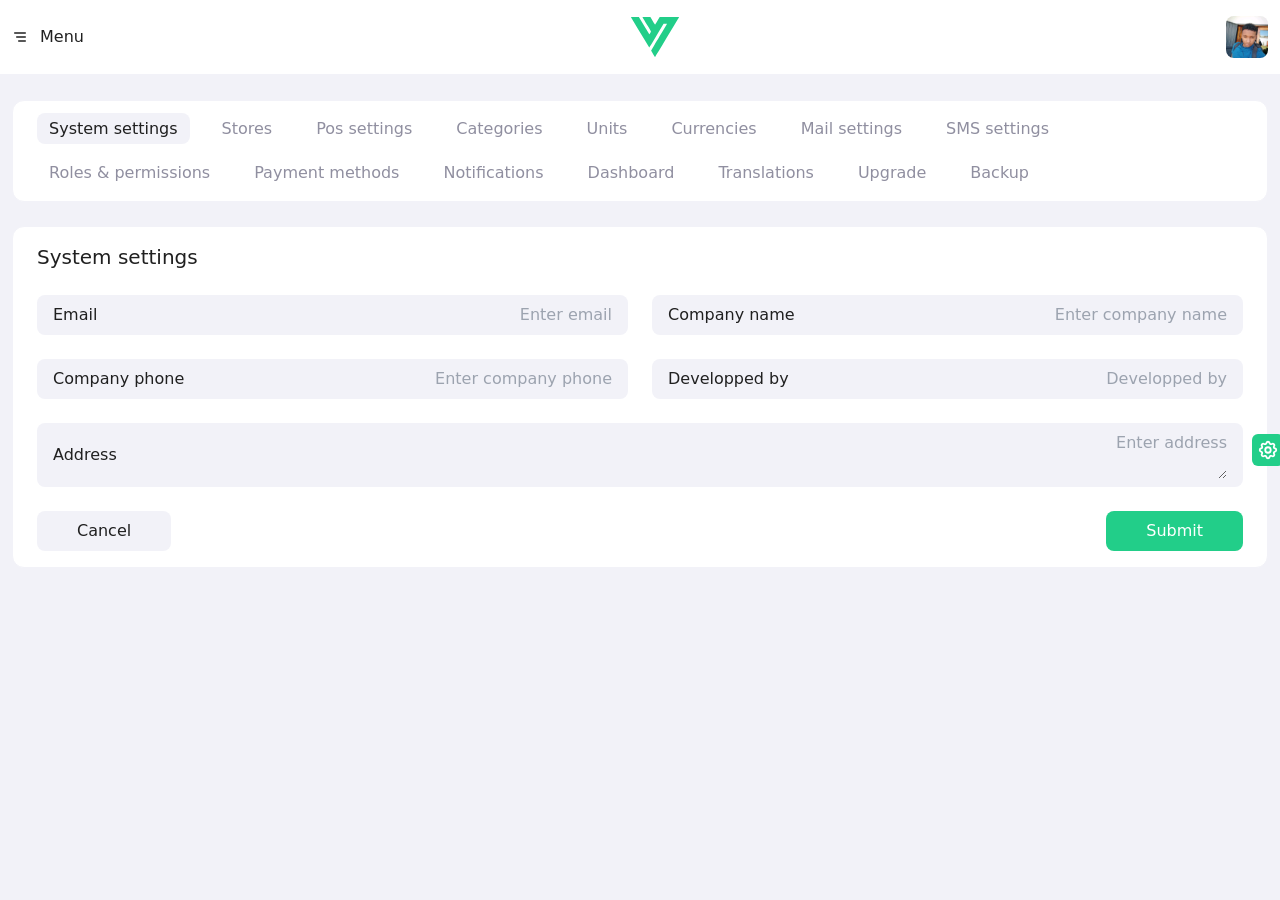
==== commit 7be7f73d: "deploy: envato1/Vendura@22d2c74b5cc034e0a3e1ea0eb67cdb69b39b5149" ====
--- a/index.html
+++ b/index.html
@@ -30,13 +30,13 @@
 
   </script>
 
-  <script type="module" crossorigin src="./assets/main-Cd53BCNZ.js"></script>
-  <link rel="stylesheet" crossorigin href="./assets/main-BEj6u_Q5.css">
+  <script type="module" crossorigin src="./assets/main-JfZHJ_tM.js"></script>
+  <link rel="stylesheet" crossorigin href="./assets/main-D0gIJPFg.css">
 </head>
 
 <body class="font-sans text-base overflow-x-hidden" light="bg-light text-body-text-color-light" dark="bg-dark text-body-text-color-dark">
   <!-- prettier-ignore -->
-  <nav light="bg-elevated-light border-divider-light" dark="bg-elevated-dark border-divider-dark" class="py-4 border-b">
+  <nav light="bg-elevated-light border-divider-light" dark="bg-elevated-dark border-divider-dark" class="py-4 border-b fixed top-0 left-0 right-0">
     <div class="app-container flex items-center justify-between">
       <a href="#" class="flex items-center">
         <div class="i-tabler-menu-deep me-3"></div>
@@ -127,71 +127,78 @@
   <!-- prettier-ignore -->
 
   <!-- prettier-ignore -->
-  <div class="app-container my-6">
-    <nav class="widget">
-      <ul class="flex flex-wrap gap-5">
-        <li><a href="#" class="widget-submenu submenu-active">System settings</a></li>
-        <li><a href="#" class="widget-submenu">Stores</a></li>
-        <li><a href="#" class="widget-submenu">Pos settings</a></li>
-        <li><a href="#" class="widget-submenu">Categories</a></li>
-        <li><a href="#" class="widget-submenu">Units</a></li>
-        <li><a href="#" class="widget-submenu">Currencies</a></li>
-        <li><a href="#" class="widget-submenu">Mail settings</a></li>
-        <li><a href="#" class="widget-submenu">SMS settings</a></li>
-        <li><a href="#" class="widget-submenu">Roles & permissions</a></li>
-        <li><a href="#" class="widget-submenu">Payment methods</a></li>
-        <li><a href="#" class="widget-submenu">Notifications</a></li>
-        <li><a href="#" class="widget-submenu">Dashboard</a></li>
-        <li><a href="#" class="widget-submenu">Translations</a></li>
-        <li><a href="#" class="widget-submenu">Upgrade</a></li>
-        <li><a href="#" class="widget-submenu">Backup</a></li>
-      </ul>
-    </nav>
-  </div>
-
-  <!-- prettier ignore -->
-  <div class="app-container">
-    <div class="widget">
-      <h2 class="fw-medium text-xl mb-6">System settings</h2>
-
-      <div class="columns lg:columns-2 gap-6">
-        <div class="vendura-form mb-6">
-          <label for="default_email">Email</label>
-          <input type="email" id="default_email" class="vendura-field" placeholder="Enter email" />
-        </div>
-
-        <div class="vendura-form mb-6">
-          <label for="company_name">Company name</label>
-          <input type="text" id="company_name" class="vendura-field" placeholder="Enter company name" />
-        </div>
-      </div>
-
-      <div class="columns lg:columns-2 gap-6">
-        <div class="vendura-form mb-6">
-          <label for="company_phone">Company phone</label>
-          <input type="text" id="company_phone" class="vendura-field" placeholder="Enter company phone" />
-        </div>
-        <div class="vendura-form">
-          <label for="developped_by">Developped by</label>
-          <input type="text" id="developped_by" class="vendura-field" placeholder="Developped by" />
-        </div>
-      </div>
-
-      <div class="vendura-form mt-6 lg:mt-3 mb-6">
-        <label for="address">Address</label>
-        <textarea id="address" class="vendura-field" placeholder="Enter address"></textarea>
-      </div>
-
-      <div class="flex justify-between">
-        <button type="reset" class="px-10 py-3 bg-light-input dark:bg-dark-input hover:brightness-120 rounded-lg leading-4">
-          Cancel
-        </button>
-        <button type="submit" class="px-10 py-3 bg-primary text-white hover:brightness-120 rounded-lg leading-4">
-          Submit
-        </button>
-      </div>
-    </div>
-  </div>
+  <main class="mt-25">
+
+    <!-- prettier-ignore -->
+    <div class="app-container mb-6">
+      <nav class="widget">
+        <ul class="flex flex-wrap gap-5">
+          <li><a href="#" class="widget-submenu submenu-active">System settings</a></li>
+          <li><a href="#" class="widget-submenu">Stores</a></li>
+          <li><a href="#" class="widget-submenu">Pos settings</a></li>
+          <li><a href="#" class="widget-submenu">Categories</a></li>
+          <li><a href="#" class="widget-submenu">Units</a></li>
+          <li><a href="#" class="widget-submenu">Currencies</a></li>
+          <li><a href="#" class="widget-submenu">Mail settings</a></li>
+          <li><a href="#" class="widget-submenu">SMS settings</a></li>
+          <li><a href="#" class="widget-submenu">Roles & permissions</a></li>
+          <li><a href="#" class="widget-submenu">Payment methods</a></li>
+          <li><a href="#" class="widget-submenu">Notifications</a></li>
+          <li><a href="#" class="widget-submenu">Dashboard</a></li>
+          <li><a href="#" class="widget-submenu">Translations</a></li>
+          <li><a href="#" class="widget-submenu">Upgrade</a></li>
+          <li><a href="#" class="widget-submenu">Backup</a></li>
+        </ul>
+      </nav>
+    </div>
+
+    <!-- prettier ignore -->
+    <div class="app-container">
+      <div class="widget">
+        <h2 class="fw-medium text-xl mb-6">System settings</h2>
+
+        <div class="columns lg:columns-2 gap-6">
+          <div class="vendura-form mb-6">
+            <label for="default_email">Email</label>
+            <input type="email" id="default_email" class="vendura-field" placeholder="Enter email" />
+          </div>
+
+          <div class="vendura-form mb-6">
+            <label for="company_name">Company name</label>
+            <input type="text" id="company_name" class="vendura-field" placeholder="Enter company name" />
+          </div>
+        </div>
+
+        <div class="columns lg:columns-2 gap-6">
+          <div class="vendura-form mb-6">
+            <label for="company_phone">Company phone</label>
+            <input type="text" id="company_phone" class="vendura-field" placeholder="Enter company phone" />
+          </div>
+          <div class="vendura-form">
+            <label for="developped_by">Developped by</label>
+            <input type="text" id="developped_by" class="vendura-field" placeholder="Developped by" />
+          </div>
+        </div>
+
+        <div class="columns mt-6 lg:mt-3 mb-6">
+          <div class="vendura-form">
+            <label for="address">Address</label>
+            <textarea id="address" class="vendura-field" placeholder="Enter address"></textarea>
+          </div>
+        </div>
+
+        <div class="flex justify-between">
+          <button type="reset" class="px-10 py-3 bg-light-input dark:bg-dark-input hover:brightness-120 rounded-lg leading-4">
+            Cancel
+          </button>
+          <button type="submit" class="px-10 py-3 bg-primary text-white hover:brightness-120 rounded-lg leading-4">
+            Submit
+          </button>
+        </div>
+      </div>
+    </div>
+
+  </main>
 
   <!-- prettier-ignore -->
   <nav light="bg-white border-divider-light" dark="bg-elevated-dark border-divider-dark" class="fixed right-0 top-0 bottom-0 w-full sm:w-[400px] border-l z-1 customizer-sidebar hidden translate-x-full transition-transform duration-200 ease-in" data-show-when-loaded>
--- a/assets/main-D0gIJPFg.css
+++ b/assets/main-D0gIJPFg.css
@@ -0,0 +1 @@
+@font-face{font-family:Inter;font-style:normal;font-weight:400;font-stretch:100%;font-display:swap;src:url(https://fonts.bunny.net/inter/files/inter-greek-400-normal.woff2) format("woff2"),url(https://fonts.bunny.net/inter/files/inter-greek-400-normal.woff) format("woff");unicode-range:U+0370-0377,U+037A-037F,U+0384-038A,U+038C,U+038E-03A1,U+03A3-03FF}@font-face{font-family:Inter;font-style:normal;font-weight:400;font-stretch:100%;font-display:swap;src:url(https://fonts.bunny.net/inter/files/inter-latin-400-normal.woff2) format("woff2"),url(https://fonts.bunny.net/inter/files/inter-latin-400-normal.woff) format("woff");unicode-range:U+0000-00FF,U+0131,U+0152-0153,U+02BB-02BC,U+02C6,U+02DA,U+02DC,U+0304,U+0308,U+0329,U+2000-206F,U+20AC,U+2122,U+2191,U+2193,U+2212,U+2215,U+FEFF,U+FFFD}@font-face{font-family:Inter;font-style:normal;font-weight:400;font-stretch:100%;font-display:swap;src:url(https://fonts.bunny.net/inter/files/inter-cyrillic-400-normal.woff2) format("woff2"),url(https://fonts.bunny.net/inter/files/inter-cyrillic-400-normal.woff) format("woff");unicode-range:U+0301,U+0400-045F,U+0490-0491,U+04B0-04B1,U+2116}@font-face{font-family:Inter;font-style:normal;font-weight:400;font-stretch:100%;font-display:swap;src:url(https://fonts.bunny.net/inter/files/inter-greek-ext-400-normal.woff2) format("woff2"),url(https://fonts.bunny.net/inter/files/inter-greek-ext-400-normal.woff) format("woff");unicode-range:U+1F00-1FFF}@font-face{font-family:Inter;font-style:normal;font-weight:400;font-stretch:100%;font-display:swap;src:url(https://fonts.bunny.net/inter/files/inter-latin-ext-400-normal.woff2) format("woff2"),url(https://fonts.bunny.net/inter/files/inter-latin-ext-400-normal.woff) format("woff");unicode-range:U+0100-02BA,U+02BD-02C5,U+02C7-02CC,U+02CE-02D7,U+02DD-02FF,U+0304,U+0308,U+0329,U+1D00-1DBF,U+1E00-1E9F,U+1EF2-1EFF,U+2020,U+20A0-20AB,U+20AD-20C0,U+2113,U+2C60-2C7F,U+A720-A7FF}@font-face{font-family:Inter;font-style:normal;font-weight:400;font-stretch:100%;font-display:swap;src:url(https://fonts.bunny.net/inter/files/inter-vietnamese-400-normal.woff2) format("woff2"),url(https://fonts.bunny.net/inter/files/inter-vietnamese-400-normal.woff) format("woff");unicode-range:U+0102-0103,U+0110-0111,U+0128-0129,U+0168-0169,U+01A0-01A1,U+01AF-01B0,U+0300-0301,U+0303-0304,U+0308-0309,U+0323,U+0329,U+1EA0-1EF9,U+20AB}@font-face{font-family:Inter;font-style:normal;font-weight:400;font-stretch:100%;font-display:swap;src:url(https://fonts.bunny.net/inter/files/inter-cyrillic-ext-400-normal.woff2) format("woff2"),url(https://fonts.bunny.net/inter/files/inter-cyrillic-ext-400-normal.woff) format("woff");unicode-range:U+0460-052F,U+1C80-1C8A,U+20B4,U+2DE0-2DFF,U+A640-A69F,U+FE2E-FE2F}@font-face{font-family:Inter;font-style:italic;font-weight:100;font-stretch:100%;font-display:swap;src:url(https://fonts.bunny.net/inter/files/inter-greek-100-italic.woff2) format("woff2"),url(https://fonts.bunny.net/inter/files/inter-greek-100-italic.woff) format("woff");unicode-range:U+0370-0377,U+037A-037F,U+0384-038A,U+038C,U+038E-03A1,U+03A3-03FF}@font-face{font-family:Inter;font-style:italic;font-weight:100;font-stretch:100%;font-display:swap;src:url(https://fonts.bunny.net/inter/files/inter-latin-100-italic.woff2) format("woff2"),url(https://fonts.bunny.net/inter/files/inter-latin-100-italic.woff) format("woff");unicode-range:U+0000-00FF,U+0131,U+0152-0153,U+02BB-02BC,U+02C6,U+02DA,U+02DC,U+0304,U+0308,U+0329,U+2000-206F,U+20AC,U+2122,U+2191,U+2193,U+2212,U+2215,U+FEFF,U+FFFD}@font-face{font-family:Inter;font-style:italic;font-weight:100;font-stretch:100%;font-display:swap;src:url(https://fonts.bunny.net/inter/files/inter-cyrillic-100-italic.woff2) format("woff2"),url(https://fonts.bunny.net/inter/files/inter-cyrillic-100-italic.woff) format("woff");unicode-range:U+0301,U+0400-045F,U+0490-0491,U+04B0-04B1,U+2116}@font-face{font-family:Inter;font-style:italic;font-weight:100;font-stretch:100%;font-display:swap;src:url(https://fonts.bunny.net/inter/files/inter-greek-ext-100-italic.woff2) format("woff2"),url(https://fonts.bunny.net/inter/files/inter-greek-ext-100-italic.woff) format("woff");unicode-range:U+1F00-1FFF}@font-face{font-family:Inter;font-style:italic;font-weight:100;font-stretch:100%;font-display:swap;src:url(https://fonts.bunny.net/inter/files/inter-latin-ext-100-italic.woff2) format("woff2"),url(https://fonts.bunny.net/inter/files/inter-latin-ext-100-italic.woff) format("woff");unicode-range:U+0100-02BA,U+02BD-02C5,U+02C7-02CC,U+02CE-02D7,U+02DD-02FF,U+0304,U+0308,U+0329,U+1D00-1DBF,U+1E00-1E9F,U+1EF2-1EFF,U+2020,U+20A0-20AB,U+20AD-20C0,U+2113,U+2C60-2C7F,U+A720-A7FF}@font-face{font-family:Inter;font-style:italic;font-weight:100;font-stretch:100%;font-display:swap;src:url(https://fonts.bunny.net/inter/files/inter-vietnamese-100-italic.woff2) format("woff2"),url(https://fonts.bunny.net/inter/files/inter-vietnamese-100-italic.woff) format("woff");unicode-range:U+0102-0103,U+0110-0111,U+0128-0129,U+0168-0169,U+01A0-01A1,U+01AF-01B0,U+0300-0301,U+0303-0304,U+0308-0309,U+0323,U+0329,U+1EA0-1EF9,U+20AB}@font-face{font-family:Inter;font-style:italic;font-weight:100;font-stretch:100%;font-display:swap;src:url(https://fonts.bunny.net/inter/files/inter-cyrillic-ext-100-italic.woff2) format("woff2"),url(https://fonts.bunny.net/inter/files/inter-cyrillic-ext-100-italic.woff) format("woff");unicode-range:U+0460-052F,U+1C80-1C8A,U+20B4,U+2DE0-2DFF,U+A640-A69F,U+FE2E-FE2F}@font-face{font-family:Inter;font-style:italic;font-weight:200;font-stretch:100%;font-display:swap;src:url(https://fonts.bunny.net/inter/files/inter-greek-200-italic.woff2) format("woff2"),url(https://fonts.bunny.net/inter/files/inter-greek-200-italic.woff) format("woff");unicode-range:U+0370-0377,U+037A-037F,U+0384-038A,U+038C,U+038E-03A1,U+03A3-03FF}@font-face{font-family:Inter;font-style:italic;font-weight:200;font-stretch:100%;font-display:swap;src:url(https://fonts.bunny.net/inter/files/inter-latin-200-italic.woff2) format("woff2"),url(https://fonts.bunny.net/inter/files/inter-latin-200-italic.woff) format("woff");unicode-range:U+0000-00FF,U+0131,U+0152-0153,U+02BB-02BC,U+02C6,U+02DA,U+02DC,U+0304,U+0308,U+0329,U+2000-206F,U+20AC,U+2122,U+2191,U+2193,U+2212,U+2215,U+FEFF,U+FFFD}@font-face{font-family:Inter;font-style:italic;font-weight:200;font-stretch:100%;font-display:swap;src:url(https://fonts.bunny.net/inter/files/inter-cyrillic-200-italic.woff2) format("woff2"),url(https://fonts.bunny.net/inter/files/inter-cyrillic-200-italic.woff) format("woff");unicode-range:U+0301,U+0400-045F,U+0490-0491,U+04B0-04B1,U+2116}@font-face{font-family:Inter;font-style:italic;font-weight:200;font-stretch:100%;font-display:swap;src:url(https://fonts.bunny.net/inter/files/inter-greek-ext-200-italic.woff2) format("woff2"),url(https://fonts.bunny.net/inter/files/inter-greek-ext-200-italic.woff) format("woff");unicode-range:U+1F00-1FFF}@font-face{font-family:Inter;font-style:italic;font-weight:200;font-stretch:100%;font-display:swap;src:url(https://fonts.bunny.net/inter/files/inter-latin-ext-200-italic.woff2) format("woff2"),url(https://fonts.bunny.net/inter/files/inter-latin-ext-200-italic.woff) format("woff");unicode-range:U+0100-02BA,U+02BD-02C5,U+02C7-02CC,U+02CE-02D7,U+02DD-02FF,U+0304,U+0308,U+0329,U+1D00-1DBF,U+1E00-1E9F,U+1EF2-1EFF,U+2020,U+20A0-20AB,U+20AD-20C0,U+2113,U+2C60-2C7F,U+A720-A7FF}@font-face{font-family:Inter;font-style:italic;font-weight:200;font-stretch:100%;font-display:swap;src:url(https://fonts.bunny.net/inter/files/inter-vietnamese-200-italic.woff2) format("woff2"),url(https://fonts.bunny.net/inter/files/inter-vietnamese-200-italic.woff) format("woff");unicode-range:U+0102-0103,U+0110-0111,U+0128-0129,U+0168-0169,U+01A0-01A1,U+01AF-01B0,U+0300-0301,U+0303-0304,U+0308-0309,U+0323,U+0329,U+1EA0-1EF9,U+20AB}@font-face{font-family:Inter;font-style:italic;font-weight:200;font-stretch:100%;font-display:swap;src:url(https://fonts.bunny.net/inter/files/inter-cyrillic-ext-200-italic.woff2) format("woff2"),url(https://fonts.bunny.net/inter/files/inter-cyrillic-ext-200-italic.woff) format("woff");unicode-range:U+0460-052F,U+1C80-1C8A,U+20B4,U+2DE0-2DFF,U+A640-A69F,U+FE2E-FE2F}@font-face{font-family:Inter;font-style:italic;font-weight:300;font-stretch:100%;font-display:swap;src:url(https://fonts.bunny.net/inter/files/inter-greek-300-italic.woff2) format("woff2"),url(https://fonts.bunny.net/inter/files/inter-greek-300-italic.woff) format("woff");unicode-range:U+0370-0377,U+037A-037F,U+0384-038A,U+038C,U+038E-03A1,U+03A3-03FF}@font-face{font-family:Inter;font-style:italic;font-weight:300;font-stretch:100%;font-display:swap;src:url(https://fonts.bunny.net/inter/files/inter-latin-300-italic.woff2) format("woff2"),url(https://fonts.bunny.net/inter/files/inter-latin-300-italic.woff) format("woff");unicode-range:U+0000-00FF,U+0131,U+0152-0153,U+02BB-02BC,U+02C6,U+02DA,U+02DC,U+0304,U+0308,U+0329,U+2000-206F,U+20AC,U+2122,U+2191,U+2193,U+2212,U+2215,U+FEFF,U+FFFD}@font-face{font-family:Inter;font-style:italic;font-weight:300;font-stretch:100%;font-display:swap;src:url(https://fonts.bunny.net/inter/files/inter-cyrillic-300-italic.woff2) format("woff2"),url(https://fonts.bunny.net/inter/files/inter-cyrillic-300-italic.woff) format("woff");unicode-range:U+0301,U+0400-045F,U+0490-0491,U+04B0-04B1,U+2116}@font-face{font-family:Inter;font-style:italic;font-weight:300;font-stretch:100%;font-display:swap;src:url(https://fonts.bunny.net/inter/files/inter-greek-ext-300-italic.woff2) format("woff2"),url(https://fonts.bunny.net/inter/files/inter-greek-ext-300-italic.woff) format("woff");unicode-range:U+1F00-1FFF}@font-face{font-family:Inter;font-style:italic;font-weight:300;font-stretch:100%;font-display:swap;src:url(https://fonts.bunny.net/inter/files/inter-latin-ext-300-italic.woff2) format("woff2"),url(https://fonts.bunny.net/inter/files/inter-latin-ext-300-italic.woff) format("woff");unicode-range:U+0100-02BA,U+02BD-02C5,U+02C7-02CC,U+02CE-02D7,U+02DD-02FF,U+0304,U+0308,U+0329,U+1D00-1DBF,U+1E00-1E9F,U+1EF2-1EFF,U+2020,U+20A0-20AB,U+20AD-20C0,U+2113,U+2C60-2C7F,U+A720-A7FF}@font-face{font-family:Inter;font-style:italic;font-weight:300;font-stretch:100%;font-display:swap;src:url(https://fonts.bunny.net/inter/files/inter-vietnamese-300-italic.woff2) format("woff2"),url(https://fonts.bunny.net/inter/files/inter-vietnamese-300-italic.woff) format("woff");unicode-range:U+0102-0103,U+0110-0111,U+0128-0129,U+0168-0169,U+01A0-01A1,U+01AF-01B0,U+0300-0301,U+0303-0304,U+0308-0309,U+0323,U+0329,U+1EA0-1EF9,U+20AB}@font-face{font-family:Inter;font-style:italic;font-weight:300;font-stretch:100%;font-display:swap;src:url(https://fonts.bunny.net/inter/files/inter-cyrillic-ext-300-italic.woff2) format("woff2"),url(https://fonts.bunny.net/inter/files/inter-cyrillic-ext-300-italic.woff) format("woff");unicode-range:U+0460-052F,U+1C80-1C8A,U+20B4,U+2DE0-2DFF,U+A640-A69F,U+FE2E-FE2F}@font-face{font-family:Inter;font-style:italic;font-weight:400;font-stretch:100%;font-display:swap;src:url(https://fonts.bunny.net/inter/files/inter-greek-400-italic.woff2) format("woff2"),url(https://fonts.bunny.net/inter/files/inter-greek-400-italic.woff) format("woff");unicode-range:U+0370-0377,U+037A-037F,U+0384-038A,U+038C,U+038E-03A1,U+03A3-03FF}@font-face{font-family:Inter;font-style:italic;font-weight:400;font-stretch:100%;font-display:swap;src:url(https://fonts.bunny.net/inter/files/inter-latin-400-italic.woff2) format("woff2"),url(https://fonts.bunny.net/inter/files/inter-latin-400-italic.woff) format("woff");unicode-range:U+0000-00FF,U+0131,U+0152-0153,U+02BB-02BC,U+02C6,U+02DA,U+02DC,U+0304,U+0308,U+0329,U+2000-206F,U+20AC,U+2122,U+2191,U+2193,U+2212,U+2215,U+FEFF,U+FFFD}@font-face{font-family:Inter;font-style:italic;font-weight:400;font-stretch:100%;font-display:swap;src:url(https://fonts.bunny.net/inter/files/inter-cyrillic-400-italic.woff2) format("woff2"),url(https://fonts.bunny.net/inter/files/inter-cyrillic-400-italic.woff) format("woff");unicode-range:U+0301,U+0400-045F,U+0490-0491,U+04B0-04B1,U+2116}@font-face{font-family:Inter;font-style:italic;font-weight:400;font-stretch:100%;font-display:swap;src:url(https://fonts.bunny.net/inter/files/inter-greek-ext-400-italic.woff2) format("woff2"),url(https://fonts.bunny.net/inter/files/inter-greek-ext-400-italic.woff) format("woff");unicode-range:U+1F00-1FFF}@font-face{font-family:Inter;font-style:italic;font-weight:400;font-stretch:100%;font-display:swap;src:url(https://fonts.bunny.net/inter/files/inter-latin-ext-400-italic.woff2) format("woff2"),url(https://fonts.bunny.net/inter/files/inter-latin-ext-400-italic.woff) format("woff");unicode-range:U+0100-02BA,U+02BD-02C5,U+02C7-02CC,U+02CE-02D7,U+02DD-02FF,U+0304,U+0308,U+0329,U+1D00-1DBF,U+1E00-1E9F,U+1EF2-1EFF,U+2020,U+20A0-20AB,U+20AD-20C0,U+2113,U+2C60-2C7F,U+A720-A7FF}@font-face{font-family:Inter;font-style:italic;font-weight:400;font-stretch:100%;font-display:swap;src:url(https://fonts.bunny.net/inter/files/inter-vietnamese-400-italic.woff2) format("woff2"),url(https://fonts.bunny.net/inter/files/inter-vietnamese-400-italic.woff) format("woff");unicode-range:U+0102-0103,U+0110-0111,U+0128-0129,U+0168-0169,U+01A0-01A1,U+01AF-01B0,U+0300-0301,U+0303-0304,U+0308-0309,U+0323,U+0329,U+1EA0-1EF9,U+20AB}@font-face{font-family:Inter;font-style:italic;font-weight:400;font-stretch:100%;font-display:swap;src:url(https://fonts.bunny.net/inter/files/inter-cyrillic-ext-400-italic.woff2) format("woff2"),url(https://fonts.bunny.net/inter/files/inter-cyrillic-ext-400-italic.woff) format("woff");unicode-range:U+0460-052F,U+1C80-1C8A,U+20B4,U+2DE0-2DFF,U+A640-A69F,U+FE2E-FE2F}@font-face{font-family:Inter;font-style:italic;font-weight:500;font-stretch:100%;font-display:swap;src:url(https://fonts.bunny.net/inter/files/inter-greek-500-italic.woff2) format("woff2"),url(https://fonts.bunny.net/inter/files/inter-greek-500-italic.woff) format("woff");unicode-range:U+0370-0377,U+037A-037F,U+0384-038A,U+038C,U+038E-03A1,U+03A3-03FF}@font-face{font-family:Inter;font-style:italic;font-weight:500;font-stretch:100%;font-display:swap;src:url(https://fonts.bunny.net/inter/files/inter-latin-500-italic.woff2) format("woff2"),url(https://fonts.bunny.net/inter/files/inter-latin-500-italic.woff) format("woff");unicode-range:U+0000-00FF,U+0131,U+0152-0153,U+02BB-02BC,U+02C6,U+02DA,U+02DC,U+0304,U+0308,U+0329,U+2000-206F,U+20AC,U+2122,U+2191,U+2193,U+2212,U+2215,U+FEFF,U+FFFD}@font-face{font-family:Inter;font-style:italic;font-weight:500;font-stretch:100%;font-display:swap;src:url(https://fonts.bunny.net/inter/files/inter-cyrillic-500-italic.woff2) format("woff2"),url(https://fonts.bunny.net/inter/files/inter-cyrillic-500-italic.woff) format("woff");unicode-range:U+0301,U+0400-045F,U+0490-0491,U+04B0-04B1,U+2116}@font-face{font-family:Inter;font-style:italic;font-weight:500;font-stretch:100%;font-display:swap;src:url(https://fonts.bunny.net/inter/files/inter-greek-ext-500-italic.woff2) format("woff2"),url(https://fonts.bunny.net/inter/files/inter-greek-ext-500-italic.woff) format("woff");unicode-range:U+1F00-1FFF}@font-face{font-family:Inter;font-style:italic;font-weight:500;font-stretch:100%;font-display:swap;src:url(https://fonts.bunny.net/inter/files/inter-latin-ext-500-italic.woff2) format("woff2"),url(https://fonts.bunny.net/inter/files/inter-latin-ext-500-italic.woff) format("woff");unicode-range:U+0100-02BA,U+02BD-02C5,U+02C7-02CC,U+02CE-02D7,U+02DD-02FF,U+0304,U+0308,U+0329,U+1D00-1DBF,U+1E00-1E9F,U+1EF2-1EFF,U+2020,U+20A0-20AB,U+20AD-20C0,U+2113,U+2C60-2C7F,U+A720-A7FF}@font-face{font-family:Inter;font-style:italic;font-weight:500;font-stretch:100%;font-display:swap;src:url(https://fonts.bunny.net/inter/files/inter-vietnamese-500-italic.woff2) format("woff2"),url(https://fonts.bunny.net/inter/files/inter-vietnamese-500-italic.woff) format("woff");unicode-range:U+0102-0103,U+0110-0111,U+0128-0129,U+0168-0169,U+01A0-01A1,U+01AF-01B0,U+0300-0301,U+0303-0304,U+0308-0309,U+0323,U+0329,U+1EA0-1EF9,U+20AB}@font-face{font-family:Inter;font-style:italic;font-weight:500;font-stretch:100%;font-display:swap;src:url(https://fonts.bunny.net/inter/files/inter-cyrillic-ext-500-italic.woff2) format("woff2"),url(https://fonts.bunny.net/inter/files/inter-cyrillic-ext-500-italic.woff) format("woff");unicode-range:U+0460-052F,U+1C80-1C8A,U+20B4,U+2DE0-2DFF,U+A640-A69F,U+FE2E-FE2F}@font-face{font-family:Inter;font-style:italic;font-weight:600;font-stretch:100%;font-display:swap;src:url(https://fonts.bunny.net/inter/files/inter-greek-600-italic.woff2) format("woff2"),url(https://fonts.bunny.net/inter/files/inter-greek-600-italic.woff) format("woff");unicode-range:U+0370-0377,U+037A-037F,U+0384-038A,U+038C,U+038E-03A1,U+03A3-03FF}@font-face{font-family:Inter;font-style:italic;font-weight:600;font-stretch:100%;font-display:swap;src:url(https://fonts.bunny.net/inter/files/inter-latin-600-italic.woff2) format("woff2"),url(https://fonts.bunny.net/inter/files/inter-latin-600-italic.woff) format("woff");unicode-range:U+0000-00FF,U+0131,U+0152-0153,U+02BB-02BC,U+02C6,U+02DA,U+02DC,U+0304,U+0308,U+0329,U+2000-206F,U+20AC,U+2122,U+2191,U+2193,U+2212,U+2215,U+FEFF,U+FFFD}@font-face{font-family:Inter;font-style:italic;font-weight:600;font-stretch:100%;font-display:swap;src:url(https://fonts.bunny.net/inter/files/inter-cyrillic-600-italic.woff2) format("woff2"),url(https://fonts.bunny.net/inter/files/inter-cyrillic-600-italic.woff) format("woff");unicode-range:U+0301,U+0400-045F,U+0490-0491,U+04B0-04B1,U+2116}@font-face{font-family:Inter;font-style:italic;font-weight:600;font-stretch:100%;font-display:swap;src:url(https://fonts.bunny.net/inter/files/inter-greek-ext-600-italic.woff2) format("woff2"),url(https://fonts.bunny.net/inter/files/inter-greek-ext-600-italic.woff) format("woff");unicode-range:U+1F00-1FFF}@font-face{font-family:Inter;font-style:italic;font-weight:600;font-stretch:100%;font-display:swap;src:url(https://fonts.bunny.net/inter/files/inter-latin-ext-600-italic.woff2) format("woff2"),url(https://fonts.bunny.net/inter/files/inter-latin-ext-600-italic.woff) format("woff");unicode-range:U+0100-02BA,U+02BD-02C5,U+02C7-02CC,U+02CE-02D7,U+02DD-02FF,U+0304,U+0308,U+0329,U+1D00-1DBF,U+1E00-1E9F,U+1EF2-1EFF,U+2020,U+20A0-20AB,U+20AD-20C0,U+2113,U+2C60-2C7F,U+A720-A7FF}@font-face{font-family:Inter;font-style:italic;font-weight:600;font-stretch:100%;font-display:swap;src:url(https://fonts.bunny.net/inter/files/inter-vietnamese-600-italic.woff2) format("woff2"),url(https://fonts.bunny.net/inter/files/inter-vietnamese-600-italic.woff) format("woff");unicode-range:U+0102-0103,U+0110-0111,U+0128-0129,U+0168-0169,U+01A0-01A1,U+01AF-01B0,U+0300-0301,U+0303-0304,U+0308-0309,U+0323,U+0329,U+1EA0-1EF9,U+20AB}@font-face{font-family:Inter;font-style:italic;font-weight:600;font-stretch:100%;font-display:swap;src:url(https://fonts.bunny.net/inter/files/inter-cyrillic-ext-600-italic.woff2) format("woff2"),url(https://fonts.bunny.net/inter/files/inter-cyrillic-ext-600-italic.woff) format("woff");unicode-range:U+0460-052F,U+1C80-1C8A,U+20B4,U+2DE0-2DFF,U+A640-A69F,U+FE2E-FE2F}@font-face{font-family:Inter;font-style:italic;font-weight:700;font-stretch:100%;font-display:swap;src:url(https://fonts.bunny.net/inter/files/inter-greek-700-italic.woff2) format("woff2"),url(https://fonts.bunny.net/inter/files/inter-greek-700-italic.woff) format("woff");unicode-range:U+0370-0377,U+037A-037F,U+0384-038A,U+038C,U+038E-03A1,U+03A3-03FF}@font-face{font-family:Inter;font-style:italic;font-weight:700;font-stretch:100%;font-display:swap;src:url(https://fonts.bunny.net/inter/files/inter-latin-700-italic.woff2) format("woff2"),url(https://fonts.bunny.net/inter/files/inter-latin-700-italic.woff) format("woff");unicode-range:U+0000-00FF,U+0131,U+0152-0153,U+02BB-02BC,U+02C6,U+02DA,U+02DC,U+0304,U+0308,U+0329,U+2000-206F,U+20AC,U+2122,U+2191,U+2193,U+2212,U+2215,U+FEFF,U+FFFD}@font-face{font-family:Inter;font-style:italic;font-weight:700;font-stretch:100%;font-display:swap;src:url(https://fonts.bunny.net/inter/files/inter-cyrillic-700-italic.woff2) format("woff2"),url(https://fonts.bunny.net/inter/files/inter-cyrillic-700-italic.woff) format("woff");unicode-range:U+0301,U+0400-045F,U+0490-0491,U+04B0-04B1,U+2116}@font-face{font-family:Inter;font-style:italic;font-weight:700;font-stretch:100%;font-display:swap;src:url(https://fonts.bunny.net/inter/files/inter-greek-ext-700-italic.woff2) format("woff2"),url(https://fonts.bunny.net/inter/files/inter-greek-ext-700-italic.woff) format("woff");unicode-range:U+1F00-1FFF}@font-face{font-family:Inter;font-style:italic;font-weight:700;font-stretch:100%;font-display:swap;src:url(https://fonts.bunny.net/inter/files/inter-latin-ext-700-italic.woff2) format("woff2"),url(https://fonts.bunny.net/inter/files/inter-latin-ext-700-italic.woff) format("woff");unicode-range:U+0100-02BA,U+02BD-02C5,U+02C7-02CC,U+02CE-02D7,U+02DD-02FF,U+0304,U+0308,U+0329,U+1D00-1DBF,U+1E00-1E9F,U+1EF2-1EFF,U+2020,U+20A0-20AB,U+20AD-20C0,U+2113,U+2C60-2C7F,U+A720-A7FF}@font-face{font-family:Inter;font-style:italic;font-weight:700;font-stretch:100%;font-display:swap;src:url(https://fonts.bunny.net/inter/files/inter-vietnamese-700-italic.woff2) format("woff2"),url(https://fonts.bunny.net/inter/files/inter-vietnamese-700-italic.woff) format("woff");unicode-range:U+0102-0103,U+0110-0111,U+0128-0129,U+0168-0169,U+01A0-01A1,U+01AF-01B0,U+0300-0301,U+0303-0304,U+0308-0309,U+0323,U+0329,U+1EA0-1EF9,U+20AB}@font-face{font-family:Inter;font-style:italic;font-weight:700;font-stretch:100%;font-display:swap;src:url(https://fonts.bunny.net/inter/files/inter-cyrillic-ext-700-italic.woff2) format("woff2"),url(https://fonts.bunny.net/inter/files/inter-cyrillic-ext-700-italic.woff) format("woff");unicode-range:U+0460-052F,U+1C80-1C8A,U+20B4,U+2DE0-2DFF,U+A640-A69F,U+FE2E-FE2F}@font-face{font-family:Inter;font-style:italic;font-weight:800;font-stretch:100%;font-display:swap;src:url(https://fonts.bunny.net/inter/files/inter-greek-800-italic.woff2) format("woff2"),url(https://fonts.bunny.net/inter/files/inter-greek-800-italic.woff) format("woff");unicode-range:U+0370-0377,U+037A-037F,U+0384-038A,U+038C,U+038E-03A1,U+03A3-03FF}@font-face{font-family:Inter;font-style:italic;font-weight:800;font-stretch:100%;font-display:swap;src:url(https://fonts.bunny.net/inter/files/inter-latin-800-italic.woff2) format("woff2"),url(https://fonts.bunny.net/inter/files/inter-latin-800-italic.woff) format("woff");unicode-range:U+0000-00FF,U+0131,U+0152-0153,U+02BB-02BC,U+02C6,U+02DA,U+02DC,U+0304,U+0308,U+0329,U+2000-206F,U+20AC,U+2122,U+2191,U+2193,U+2212,U+2215,U+FEFF,U+FFFD}@font-face{font-family:Inter;font-style:italic;font-weight:800;font-stretch:100%;font-display:swap;src:url(https://fonts.bunny.net/inter/files/inter-cyrillic-800-italic.woff2) format("woff2"),url(https://fonts.bunny.net/inter/files/inter-cyrillic-800-italic.woff) format("woff");unicode-range:U+0301,U+0400-045F,U+0490-0491,U+04B0-04B1,U+2116}@font-face{font-family:Inter;font-style:italic;font-weight:800;font-stretch:100%;font-display:swap;src:url(https://fonts.bunny.net/inter/files/inter-greek-ext-800-italic.woff2) format("woff2"),url(https://fonts.bunny.net/inter/files/inter-greek-ext-800-italic.woff) format("woff");unicode-range:U+1F00-1FFF}@font-face{font-family:Inter;font-style:italic;font-weight:800;font-stretch:100%;font-display:swap;src:url(https://fonts.bunny.net/inter/files/inter-latin-ext-800-italic.woff2) format("woff2"),url(https://fonts.bunny.net/inter/files/inter-latin-ext-800-italic.woff) format("woff");unicode-range:U+0100-02BA,U+02BD-02C5,U+02C7-02CC,U+02CE-02D7,U+02DD-02FF,U+0304,U+0308,U+0329,U+1D00-1DBF,U+1E00-1E9F,U+1EF2-1EFF,U+2020,U+20A0-20AB,U+20AD-20C0,U+2113,U+2C60-2C7F,U+A720-A7FF}@font-face{font-family:Inter;font-style:italic;font-weight:800;font-stretch:100%;font-display:swap;src:url(https://fonts.bunny.net/inter/files/inter-vietnamese-800-italic.woff2) format("woff2"),url(https://fonts.bunny.net/inter/files/inter-vietnamese-800-italic.woff) format("woff");unicode-range:U+0102-0103,U+0110-0111,U+0128-0129,U+0168-0169,U+01A0-01A1,U+01AF-01B0,U+0300-0301,U+0303-0304,U+0308-0309,U+0323,U+0329,U+1EA0-1EF9,U+20AB}@font-face{font-family:Inter;font-style:italic;font-weight:800;font-stretch:100%;font-display:swap;src:url(https://fonts.bunny.net/inter/files/inter-cyrillic-ext-800-italic.woff2) format("woff2"),url(https://fonts.bunny.net/inter/files/inter-cyrillic-ext-800-italic.woff) format("woff");unicode-range:U+0460-052F,U+1C80-1C8A,U+20B4,U+2DE0-2DFF,U+A640-A69F,U+FE2E-FE2F}@font-face{font-family:Inter;font-style:italic;font-weight:900;font-stretch:100%;font-display:swap;src:url(https://fonts.bunny.net/inter/files/inter-greek-900-italic.woff2) format("woff2"),url(https://fonts.bunny.net/inter/files/inter-greek-900-italic.woff) format("woff");unicode-range:U+0370-0377,U+037A-037F,U+0384-038A,U+038C,U+038E-03A1,U+03A3-03FF}@font-face{font-family:Inter;font-style:italic;font-weight:900;font-stretch:100%;font-display:swap;src:url(https://fonts.bunny.net/inter/files/inter-latin-900-italic.woff2) format("woff2"),url(https://fonts.bunny.net/inter/files/inter-latin-900-italic.woff) format("woff");unicode-range:U+0000-00FF,U+0131,U+0152-0153,U+02BB-02BC,U+02C6,U+02DA,U+02DC,U+0304,U+0308,U+0329,U+2000-206F,U+20AC,U+2122,U+2191,U+2193,U+2212,U+2215,U+FEFF,U+FFFD}@font-face{font-family:Inter;font-style:italic;font-weight:900;font-stretch:100%;font-display:swap;src:url(https://fonts.bunny.net/inter/files/inter-cyrillic-900-italic.woff2) format("woff2"),url(https://fonts.bunny.net/inter/files/inter-cyrillic-900-italic.woff) format("woff");unicode-range:U+0301,U+0400-045F,U+0490-0491,U+04B0-04B1,U+2116}@font-face{font-family:Inter;font-style:italic;font-weight:900;font-stretch:100%;font-display:swap;src:url(https://fonts.bunny.net/inter/files/inter-greek-ext-900-italic.woff2) format("woff2"),url(https://fonts.bunny.net/inter/files/inter-greek-ext-900-italic.woff) format("woff");unicode-range:U+1F00-1FFF}@font-face{font-family:Inter;font-style:italic;font-weight:900;font-stretch:100%;font-display:swap;src:url(https://fonts.bunny.net/inter/files/inter-latin-ext-900-italic.woff2) format("woff2"),url(https://fonts.bunny.net/inter/files/inter-latin-ext-900-italic.woff) format("woff");unicode-range:U+0100-02BA,U+02BD-02C5,U+02C7-02CC,U+02CE-02D7,U+02DD-02FF,U+0304,U+0308,U+0329,U+1D00-1DBF,U+1E00-1E9F,U+1EF2-1EFF,U+2020,U+20A0-20AB,U+20AD-20C0,U+2113,U+2C60-2C7F,U+A720-A7FF}@font-face{font-family:Inter;font-style:italic;font-weight:900;font-stretch:100%;font-display:swap;src:url(https://fonts.bunny.net/inter/files/inter-vietnamese-900-italic.woff2) format("woff2"),url(https://fonts.bunny.net/inter/files/inter-vietnamese-900-italic.woff) format("woff");unicode-range:U+0102-0103,U+0110-0111,U+0128-0129,U+0168-0169,U+01A0-01A1,U+01AF-01B0,U+0300-0301,U+0303-0304,U+0308-0309,U+0323,U+0329,U+1EA0-1EF9,U+20AB}@font-face{font-family:Inter;font-style:italic;font-weight:900;font-stretch:100%;font-display:swap;src:url(https://fonts.bunny.net/inter/files/inter-cyrillic-ext-900-italic.woff2) format("woff2"),url(https://fonts.bunny.net/inter/files/inter-cyrillic-ext-900-italic.woff) format("woff");unicode-range:U+0460-052F,U+1C80-1C8A,U+20B4,U+2DE0-2DFF,U+A640-A69F,U+FE2E-FE2F}@supports ((-webkit-hyphens: none) and (not (margin-trim: inline))) or ((-moz-orient: inline) and (not (color:rgb(from red r g b)))){*,:before,:after,::backdrop{--un-leading:initial;--un-translate-x:initial;--un-translate-y:initial;--un-translate-z:initial;--un-ease:initial;--un-bg-opacity:100%;--un-text-opacity:100%;--un-border-opacity:100%;--un-outline-style:solid}}@property --un-text-opacity{syntax:"<percentage>";inherits:false;initial-value:100%;}@property --un-leading{syntax:"*";inherits:false;}@property --un-outline-style{syntax:"*";inherits:false;initial-value:solid;}@property --un-border-opacity{syntax:"<percentage>";inherits:false;initial-value:100%;}@property --un-bg-opacity{syntax:"<percentage>";inherits:false;initial-value:100%;}@property --un-translate-x{syntax:"*";inherits:false;initial-value:0;}@property --un-translate-y{syntax:"*";inherits:false;initial-value:0;}@property --un-translate-z{syntax:"*";inherits:false;initial-value:0;}@property --un-ease{syntax:"*";inherits:false;}@property --un-blur{syntax:"*";inherits:false;}@property --un-brightness{syntax:"*";inherits:false;}@property --un-contrast{syntax:"*";inherits:false;}@property --un-drop-shadow{syntax:"*";inherits:false;}@property --un-grayscale{syntax:"*";inherits:false;}@property --un-hue-rotate{syntax:"*";inherits:false;}@property --un-invert{syntax:"*";inherits:false;}@property --un-saturate{syntax:"*";inherits:false;}@property --un-sepia{syntax:"*";inherits:false;}:root,:host{--spacing: .25rem;--fontWeight-medium: 500;--radius-lg: .5rem;--font-sans: "Inter",ui-sans-serif,system-ui,-apple-system,BlinkMacSystemFont,"Segoe UI",Roboto,"Helvetica Neue",Arial,"Noto Sans",sans-serif,"Apple Color Emoji","Segoe UI Emoji","Segoe UI Symbol","Noto Color Emoji";--default-transition-timingFunction: cubic-bezier(.4, 0, .2, 1);--default-transition-duration: .15s;--ease-in: cubic-bezier(.4, 0, 1, 1);--radius-md: .375rem;--radius-DEFAULT: .25rem;--colors-light-input: #F2F2F8;--colors-primary: #22CE89;--colors-white: #fff;--colors-light: #F2F2F8;--colors-body-text-color-light: #202020;--colors-dark: #1B1B1D;--colors-body-text-color-dark: #ffffff;--colors-elevated-light: #ffffff;--colors-divider-light: #F2F2F8;--colors-elevated-dark: #2C2C32;--colors-divider-dark: #414147;--colors-body-text-secondary-light: #908fa0;--colors-body-text-secondary-dark: #908fa0;--text-xl-fontSize: 1.25rem;--text-xl-lineHeight: 1.75rem;--text-base-fontSize: 1rem;--text-base-lineHeight: 1.5rem;--text-sm-fontSize: .875rem;--text-sm-lineHeight: 1.25rem;--text-2xl-fontSize: 1.5rem;--text-2xl-lineHeight: 2rem;--colors-dark-input: #5D5D67;--radius-xl: .75rem;--font-mono: ui-monospace,SFMono-Regular,Menlo,Monaco,Consolas,"Liberation Mono","Courier New",monospace;--default-font-family: var(--font-sans);--default-monoFont-family: var(--font-mono)}*,:after,:before,::backdrop,::file-selector-button{box-sizing:border-box;margin:0;padding:0;border:0 solid}html,:host{line-height:1.5;-webkit-text-size-adjust:100%;tab-size:4;font-family:var( --default-font-family, ui-sans-serif, system-ui, sans-serif, "Apple Color Emoji", "Segoe UI Emoji", "Segoe UI Symbol", "Noto Color Emoji" );font-feature-settings:var(--default-font-featureSettings, normal);font-variation-settings:var(--default-font-variationSettings, normal);-webkit-tap-highlight-color:transparent}abbr:where([title]){-webkit-text-decoration:underline dotted;text-decoration:underline dotted}a{color:inherit;-webkit-text-decoration:inherit;text-decoration:inherit}code,kbd,samp,pre{font-family:var( --default-monoFont-family, ui-monospace, SFMono-Regular, Menlo, Monaco, Consolas, "Liberation Mono", "Courier New", monospace );font-feature-settings:var(--default-monoFont-featureSettings, normal);font-variation-settings:var(--default-monoFont-variationSettings, normal);font-size:1em}ol,ul,menu{list-style:none}button,input,select,optgroup,textarea,::file-selector-button{font:inherit;font-feature-settings:inherit;font-variation-settings:inherit;letter-spacing:inherit;color:inherit;border-radius:0;background-color:transparent;opacity:1}:where(select:is([multiple],[size])) optgroup{font-weight:bolder}:where(select:is([multiple],[size])) optgroup option{padding-inline-start:20px}::file-selector-button{margin-inline-end:4px}::placeholder{opacity:1}@supports (not (-webkit-appearance: -apple-pay-button)) or (contain-intrinsic-size: 1px){::placeholder{color:color-mix(in oklab,currentcolor 50%,transparent)}}::-webkit-date-and-time-value{min-height:1lh;text-align:inherit}::-webkit-datetime-edit{display:inline-flex}::-webkit-datetime-edit-fields-wrapper{padding:0}::-webkit-datetime-edit,::-webkit-datetime-edit-year-field,::-webkit-datetime-edit-month-field,::-webkit-datetime-edit-day-field,::-webkit-datetime-edit-hour-field,::-webkit-datetime-edit-minute-field,::-webkit-datetime-edit-second-field,::-webkit-datetime-edit-millisecond-field,::-webkit-datetime-edit-meridiem-field{padding-block:0}button,input:where([type=button],[type=reset],[type=submit]),::file-selector-button{appearance:button}[hidden]:where(:not([hidden=until-found])){display:none!important}.i-tabler-device-desktop-analytics{--un-icon:url("data:image/svg+xml;utf8,%3Csvg viewBox='0 0 24 24' width='1em' height='1em' xmlns='http://www.w3.org/2000/svg' %3E%3Cpath fill='none' stroke='currentColor' stroke-linecap='round' stroke-linejoin='round' stroke-width='2' d='M3 5a1 1 0 0 1 1-1h16a1 1 0 0 1 1 1v10a1 1 0 0 1-1 1H4a1 1 0 0 1-1-1zm4 15h10m-8-4v4m6-4v4m-6-8V8m3 4v-1m3 1v-2m-3 2v-1'/%3E%3C/svg%3E");-webkit-mask:var(--un-icon) no-repeat;mask:var(--un-icon) no-repeat;-webkit-mask-size:100% 100%;mask-size:100% 100%;background-color:currentColor;color:inherit;width:1em;height:1em}.i-tabler-menu-deep{--un-icon:url("data:image/svg+xml;utf8,%3Csvg viewBox='0 0 24 24' width='1em' height='1em' xmlns='http://www.w3.org/2000/svg' %3E%3Cpath fill='none' stroke='currentColor' stroke-linecap='round' stroke-linejoin='round' stroke-width='2' d='M4 6h16M7 12h13m-10 6h10'/%3E%3C/svg%3E");-webkit-mask:var(--un-icon) no-repeat;mask:var(--un-icon) no-repeat;-webkit-mask-size:100% 100%;mask-size:100% 100%;background-color:currentColor;color:inherit;width:1em;height:1em}.i-tabler-moon{--un-icon:url("data:image/svg+xml;utf8,%3Csvg viewBox='0 0 24 24' width='1em' height='1em' xmlns='http://www.w3.org/2000/svg' %3E%3Cpath fill='none' stroke='currentColor' stroke-linecap='round' stroke-linejoin='round' stroke-width='2' d='M12 3h.393a7.5 7.5 0 0 0 7.92 12.446A9 9 0 1 1 12 2.992z'/%3E%3C/svg%3E");-webkit-mask:var(--un-icon) no-repeat;mask:var(--un-icon) no-repeat;-webkit-mask-size:100% 100%;mask-size:100% 100%;background-color:currentColor;color:inherit;width:1em;height:1em}.i-tabler-refresh{--un-icon:url("data:image/svg+xml;utf8,%3Csvg viewBox='0 0 24 24' width='1em' height='1em' xmlns='http://www.w3.org/2000/svg' %3E%3Cpath fill='none' stroke='currentColor' stroke-linecap='round' stroke-linejoin='round' stroke-width='2' d='M20 11A8.1 8.1 0 0 0 4.5 9M4 5v4h4m-4 4a8.1 8.1 0 0 0 15.5 2m.5 4v-4h-4'/%3E%3C/svg%3E");-webkit-mask:var(--un-icon) no-repeat;mask:var(--un-icon) no-repeat;-webkit-mask-size:100% 100%;mask-size:100% 100%;background-color:currentColor;color:inherit;width:1em;height:1em}.i-tabler-settings{--un-icon:url("data:image/svg+xml;utf8,%3Csvg viewBox='0 0 24 24' width='1em' height='1em' xmlns='http://www.w3.org/2000/svg' %3E%3Cg fill='none' stroke='currentColor' stroke-linecap='round' stroke-linejoin='round' stroke-width='2'%3E%3Cpath d='M10.325 4.317c.426-1.756 2.924-1.756 3.35 0a1.724 1.724 0 0 0 2.573 1.066c1.543-.94 3.31.826 2.37 2.37a1.724 1.724 0 0 0 1.065 2.572c1.756.426 1.756 2.924 0 3.35a1.724 1.724 0 0 0-1.066 2.573c.94 1.543-.826 3.31-2.37 2.37a1.724 1.724 0 0 0-2.572 1.065c-.426 1.756-2.924 1.756-3.35 0a1.724 1.724 0 0 0-2.573-1.066c-1.543.94-3.31-.826-2.37-2.37a1.724 1.724 0 0 0-1.065-2.572c-1.756-.426-1.756-2.924 0-3.35a1.724 1.724 0 0 0 1.066-2.573c-.94-1.543.826-3.31 2.37-2.37c1 .608 2.296.07 2.572-1.065'/%3E%3Cpath d='M9 12a3 3 0 1 0 6 0a3 3 0 0 0-6 0'/%3E%3C/g%3E%3C/svg%3E");-webkit-mask:var(--un-icon) no-repeat;mask:var(--un-icon) no-repeat;-webkit-mask-size:100% 100%;mask-size:100% 100%;background-color:currentColor;color:inherit;width:1em;height:1em}.i-tabler-sun{--un-icon:url("data:image/svg+xml;utf8,%3Csvg viewBox='0 0 24 24' width='1em' height='1em' xmlns='http://www.w3.org/2000/svg' %3E%3Cpath fill='none' stroke='currentColor' stroke-linecap='round' stroke-linejoin='round' stroke-width='2' d='M8 12a4 4 0 1 0 8 0a4 4 0 1 0-8 0m-5 0h1m8-9v1m8 8h1m-9 8v1M5.6 5.6l.7.7m12.1-.7l-.7.7m0 11.4l.7.7m-12.1-.7l-.7.7'/%3E%3C/svg%3E");-webkit-mask:var(--un-icon) no-repeat;mask:var(--un-icon) no-repeat;-webkit-mask-size:100% 100%;mask-size:100% 100%;background-color:currentColor;color:inherit;width:1em;height:1em}.i-tabler-x{--un-icon:url("data:image/svg+xml;utf8,%3Csvg viewBox='0 0 24 24' width='1em' height='1em' xmlns='http://www.w3.org/2000/svg' %3E%3Cpath fill='none' stroke='currentColor' stroke-linecap='round' stroke-linejoin='round' stroke-width='2' d='M18 6L6 18M6 6l12 12'/%3E%3C/svg%3E");-webkit-mask:var(--un-icon) no-repeat;mask:var(--un-icon) no-repeat;-webkit-mask-size:100% 100%;mask-size:100% 100%;background-color:currentColor;color:inherit;width:1em;height:1em}.light .submenu-active{color:color-mix(in srgb,var(--colors-body-text-color-light) var(--un-text-opacity),transparent)}.dark .widget-submenu{color:color-mix(in srgb,var(--colors-body-text-color-dark) var(--un-text-opacity),transparent)}.widget-submenu{color:color-mix(in srgb,var(--colors-body-text-secondary-light) var(--un-text-opacity),transparent);--un-leading:calc(var(--spacing) * 6);line-height:calc(var(--spacing) * 6);padding-inline:calc(var(--spacing) * 3);padding-block:6px;border-radius:var(--radius-lg)}.app-container{margin-inline:auto;padding-inline:calc(var(--spacing) * 3)}.vendura-form{padding-inline:calc(var(--spacing) * 4);padding-block:calc(var(--spacing) * 2);border-radius:var(--radius-lg);background-color:color-mix(in srgb,var(--colors-light-input) var(--un-bg-opacity),transparent);display:flex;align-items:center;justify-content:space-between}.widget{padding-block:calc(var(--spacing) * 4);padding-inline:calc(var(--spacing) * 6);border-width:1px;border-color:color-mix(in srgb,var(--colors-divider-light) var(--un-border-opacity),transparent);border-radius:var(--radius-xl);background-color:color-mix(in srgb,var(--colors-elevated-light) var(--un-bg-opacity),transparent)}.vendura-field{text-align:end;outline-style:var(--un-outline-style);outline-width:0px}.dark .widget{border-color:color-mix(in srgb,var(--colors-divider-dark) var(--un-border-opacity),transparent);background-color:color-mix(in srgb,var(--colors-elevated-dark) var(--un-bg-opacity),transparent)}.dark .submenu-active,.dark .vendura-form{background-color:color-mix(in srgb,var(--colors-dark-input) var(--un-bg-opacity),transparent)}.submenu-active{background-color:color-mix(in srgb,var(--colors-light-input) var(--un-bg-opacity),transparent)}@supports (color: color-mix(in lab,red,red)){.light .submenu-active{color:color-mix(in oklab,var(--colors-body-text-color-light) var(--un-text-opacity),transparent)}.dark .widget-submenu{color:color-mix(in oklab,var(--colors-body-text-color-dark) var(--un-text-opacity),transparent)}.widget-submenu{color:color-mix(in oklab,var(--colors-body-text-secondary-light) var(--un-text-opacity),transparent)}.dark .widget{background-color:color-mix(in oklab,var(--colors-elevated-dark) var(--un-bg-opacity),transparent)}.dark .widget{border-color:color-mix(in oklab,var(--colors-divider-dark) var(--un-border-opacity),transparent)}.widget{background-color:color-mix(in oklab,var(--colors-elevated-light) var(--un-bg-opacity),transparent)}.widget{border-color:color-mix(in oklab,var(--colors-divider-light) var(--un-border-opacity),transparent)}.dark .submenu-active{background-color:color-mix(in oklab,var(--colors-dark-input) var(--un-bg-opacity),transparent)}.submenu-active{background-color:color-mix(in oklab,var(--colors-light-input) var(--un-bg-opacity),transparent)}.dark .vendura-form{background-color:color-mix(in oklab,var(--colors-dark-input) var(--un-bg-opacity),transparent)}.vendura-form{background-color:color-mix(in oklab,var(--colors-light-input) var(--un-bg-opacity),transparent)}}@media (min-width: 96rem){.app-container{padding-inline:calc(var(--spacing) * 0);max-width:96rem}}.text-\[22px\]{font-size:22px}.text-2xl{font-size:var(--text-2xl-fontSize);line-height:var(--un-leading, var(--text-2xl-lineHeight))}.text-base{font-size:var(--text-base-fontSize);line-height:var(--un-leading, var(--text-base-lineHeight))}.text-sm{font-size:var(--text-sm-fontSize);line-height:var(--un-leading, var(--text-sm-lineHeight))}.text-xl{font-size:var(--text-xl-fontSize);line-height:var(--un-leading, var(--text-xl-lineHeight))}.dark [dark~=text-body-text-color-dark],.text-body-text-color-dark{color:color-mix(in srgb,var(--colors-body-text-color-dark) var(--un-text-opacity),transparent)}.dark [dark~=text-body-text-secondary-dark],.text-body-text-secondary-dark{color:color-mix(in srgb,var(--colors-body-text-secondary-dark) var(--un-text-opacity),transparent)}.light [light~=text-body-text-color-light],.text-body-text-color-light{color:color-mix(in srgb,var(--colors-body-text-color-light) var(--un-text-opacity),transparent)}.light [light~=text-body-text-secondary-light],.text-body-text-secondary-light{color:color-mix(in srgb,var(--colors-body-text-secondary-light) var(--un-text-opacity),transparent)}.text-primary{color:color-mix(in srgb,var(--colors-primary) var(--un-text-opacity),transparent)}.text-white{color:color-mix(in srgb,var(--colors-white) var(--un-text-opacity),transparent)}.fw-500{--un-font-weight:500;font-weight:500}.fw-medium{--un-font-weight:var(--fontWeight-medium);font-weight:var(--fontWeight-medium)}.leading-4{--un-leading:calc(var(--spacing) * 4);line-height:calc(var(--spacing) * 4)}.font-sans{font-family:var(--font-sans)}.mb-1{margin-bottom:calc(var(--spacing) * 1)}.mb-2{margin-bottom:calc(var(--spacing) * 2)}.mb-4{margin-bottom:calc(var(--spacing) * 4)}.mb-6{margin-bottom:calc(var(--spacing) * 6)}.me-3{margin-inline-end:calc(var(--spacing) * 3)}.mt-25{margin-top:calc(var(--spacing) * 25)}.mt-6{margin-top:calc(var(--spacing) * 6)}.px-10{padding-inline:calc(var(--spacing) * 10)}.px-6{padding-inline:calc(var(--spacing) * 6)}.py-2{padding-block:calc(var(--spacing) * 2)}.py-3{padding-block:calc(var(--spacing) * 3)}.py-4{padding-block:calc(var(--spacing) * 4)}.border-2{border-width:2px}.border-b{border-bottom-width:1px}.border-l{border-left-width:1px}.border-divider-dark,.dark [dark~=border-divider-dark]{border-color:color-mix(in srgb,var(--colors-divider-dark) var(--un-border-opacity),transparent)}.border-divider-light,.light [light~=border-divider-light]{border-color:color-mix(in srgb,var(--colors-divider-light) var(--un-border-opacity),transparent)}.border-primary,.dark [dark~=border-primary],.light [light~=border-primary],[hover~=border-primary]:hover{border-color:color-mix(in srgb,var(--colors-primary) var(--un-border-opacity),transparent)}.rounded{border-radius:var(--radius-DEFAULT)}.rounded-lg{border-radius:var(--radius-lg)}.rounded-md{border-radius:var(--radius-md)}.bg-\[\#2092EC\]{background-color:color-mix(in oklab,#2092EC var(--un-bg-opacity),transparent)}.bg-\[\#22CE89\]{background-color:color-mix(in oklab,#22CE89 var(--un-bg-opacity),transparent)}.bg-\[\#7367f0\]{background-color:color-mix(in oklab,#7367f0 var(--un-bg-opacity),transparent)}.bg-\[\#e12d2d\]{background-color:color-mix(in oklab,#e12d2d var(--un-bg-opacity),transparent)}.bg-\[\#ff385c\]{background-color:color-mix(in oklab,#ff385c var(--un-bg-opacity),transparent)}.bg-\[\#FFAB1D\]{background-color:color-mix(in oklab,#FFAB1D var(--un-bg-opacity),transparent)}.bg-dark,.dark [dark~=bg-dark]{background-color:color-mix(in srgb,var(--colors-dark) var(--un-bg-opacity),transparent)}.bg-elevated-dark,.dark [dark~=bg-elevated-dark]{background-color:color-mix(in srgb,var(--colors-elevated-dark) var(--un-bg-opacity),transparent)}.bg-elevated-light,.light [light~=bg-elevated-light]{background-color:color-mix(in srgb,var(--colors-elevated-light) var(--un-bg-opacity),transparent)}.bg-light,.light [light~=bg-light]{background-color:color-mix(in srgb,var(--colors-light) var(--un-bg-opacity),transparent)}.bg-light-input{background-color:color-mix(in srgb,var(--colors-light-input) var(--un-bg-opacity),transparent)}.bg-primary{background-color:color-mix(in srgb,var(--colors-primary) var(--un-bg-opacity),transparent)}.bg-white,.light [light~=bg-white]{background-color:color-mix(in srgb,var(--colors-white) var(--un-bg-opacity),transparent)}.dark .dark\:bg-dark-input{background-color:color-mix(in srgb,var(--colors-dark-input) var(--un-bg-opacity),transparent)}.flex{display:flex}.flex-1{flex:1 1 0%}.flex-wrap{flex-wrap:wrap}.flex-nowrap{flex-wrap:nowrap}.gap-2{gap:calc(var(--spacing) * 2)}.gap-5{gap:calc(var(--spacing) * 5)}.gap-6{gap:calc(var(--spacing) * 6)}.h-11{height:calc(var(--spacing) * 11)}.h-12{height:calc(var(--spacing) * 12)}.h-6{height:calc(var(--spacing) * 6)}.h-8{height:calc(var(--spacing) * 8)}.w-12{width:calc(var(--spacing) * 12)}.w-6{width:calc(var(--spacing) * 6)}.w-8{width:calc(var(--spacing) * 8)}.w-full{width:100%}.block{display:block}.hidden{display:none}.cursor-pointer{cursor:pointer}.-translate-y-1\/2{--un-translate-y:-50%;translate:var(--un-translate-x) var(--un-translate-y)}.translate-x-full{--un-translate-x:100%;translate:var(--un-translate-x) var(--un-translate-y)}.transition-transform{transition-property:transform,translate,scale,rotate;transition-timing-function:var(--un-ease, var(--default-transition-timingFunction));transition-duration:var(--un-duration, var(--default-transition-duration))}.duration-200{--un-duration:.2s;transition-duration:.2s}.ease-in{--un-ease:var(--ease-in);transition-timing-function:var(--ease-in)}.items-center{align-items:center}.-right-\[4px\]{right:-4px}.bottom-0{bottom:calc(var(--spacing) * 0)}.left-0{left:calc(var(--spacing) * 0)}.right-0{right:calc(var(--spacing) * 0)}.top-\[50\%\]{top:50%}.top-0{top:calc(var(--spacing) * 0)}.justify-center{justify-content:center}.justify-between{justify-content:space-between}.absolute{position:absolute}.fixed{position:fixed}.z-0{z-index:0}.z-1{z-index:1}.overflow-x-hidden{overflow-x:hidden}[fill-opacity~=".02"]{--un-fill-opacity:.02%}[fill-opacity~=".08"]{--un-fill-opacity:.08%}[fill-opacity~=".3"]{--un-fill-opacity:.3%}@keyframes spin{0%{transform:rotate(0)}to{transform:rotate(360deg)}}.animate-spin{animation:spin 1s linear infinite}.object-cover{object-fit:cover}.hover\:brightness-120:hover{--un-brightness:brightness(120%);filter:var(--un-blur,) var(--un-brightness,) var(--un-contrast,) var(--un-grayscale,) var(--un-hue-rotate,) var(--un-invert,) var(--un-saturate,) var(--un-sepia,) var(--un-drop-shadow,)}.table,[table=""]{display:table}@supports (color: color-mix(in lab,red,red)){.dark [dark~=text-body-text-color-dark]{color:color-mix(in oklab,var(--colors-body-text-color-dark) var(--un-text-opacity),transparent)}.dark [dark~=text-body-text-secondary-dark]{color:color-mix(in oklab,var(--colors-body-text-secondary-dark) var(--un-text-opacity),transparent)}.light [light~=text-body-text-color-light]{color:color-mix(in oklab,var(--colors-body-text-color-light) var(--un-text-opacity),transparent)}.light [light~=text-body-text-secondary-light]{color:color-mix(in oklab,var(--colors-body-text-secondary-light) var(--un-text-opacity),transparent)}.text-body-text-color-dark{color:color-mix(in oklab,var(--colors-body-text-color-dark) var(--un-text-opacity),transparent)}.text-body-text-color-light{color:color-mix(in oklab,var(--colors-body-text-color-light) var(--un-text-opacity),transparent)}.text-body-text-secondary-dark{color:color-mix(in oklab,var(--colors-body-text-secondary-dark) var(--un-text-opacity),transparent)}.text-body-text-secondary-light{color:color-mix(in oklab,var(--colors-body-text-secondary-light) var(--un-text-opacity),transparent)}.text-primary{color:color-mix(in oklab,var(--colors-primary) var(--un-text-opacity),transparent)}.text-white{color:color-mix(in oklab,var(--colors-white) var(--un-text-opacity),transparent)}.border-divider-dark{border-color:color-mix(in oklab,var(--colors-divider-dark) var(--un-border-opacity),transparent)}.border-divider-light{border-color:color-mix(in oklab,var(--colors-divider-light) var(--un-border-opacity),transparent)}.border-primary{border-color:color-mix(in oklab,var(--colors-primary) var(--un-border-opacity),transparent)}.dark [dark~=border-divider-dark]{border-color:color-mix(in oklab,var(--colors-divider-dark) var(--un-border-opacity),transparent)}.dark [dark~=border-primary]{border-color:color-mix(in oklab,var(--colors-primary) var(--un-border-opacity),transparent)}.light [light~=border-divider-light]{border-color:color-mix(in oklab,var(--colors-divider-light) var(--un-border-opacity),transparent)}.light [light~=border-primary],[hover~=border-primary]:hover{border-color:color-mix(in oklab,var(--colors-primary) var(--un-border-opacity),transparent)}.bg-dark{background-color:color-mix(in oklab,var(--colors-dark) var(--un-bg-opacity),transparent)}.bg-elevated-dark{background-color:color-mix(in oklab,var(--colors-elevated-dark) var(--un-bg-opacity),transparent)}.bg-elevated-light{background-color:color-mix(in oklab,var(--colors-elevated-light) var(--un-bg-opacity),transparent)}.bg-light{background-color:color-mix(in oklab,var(--colors-light) var(--un-bg-opacity),transparent)}.bg-light-input{background-color:color-mix(in oklab,var(--colors-light-input) var(--un-bg-opacity),transparent)}.bg-primary{background-color:color-mix(in oklab,var(--colors-primary) var(--un-bg-opacity),transparent)}.bg-white{background-color:color-mix(in oklab,var(--colors-white) var(--un-bg-opacity),transparent)}.dark .dark\:bg-dark-input{background-color:color-mix(in oklab,var(--colors-dark-input) var(--un-bg-opacity),transparent)}.dark [dark~=bg-dark]{background-color:color-mix(in oklab,var(--colors-dark) var(--un-bg-opacity),transparent)}.dark [dark~=bg-elevated-dark]{background-color:color-mix(in oklab,var(--colors-elevated-dark) var(--un-bg-opacity),transparent)}.light [light~=bg-elevated-light]{background-color:color-mix(in oklab,var(--colors-elevated-light) var(--un-bg-opacity),transparent)}.light [light~=bg-light]{background-color:color-mix(in oklab,var(--colors-light) var(--un-bg-opacity),transparent)}.light [light~=bg-white]{background-color:color-mix(in oklab,var(--colors-white) var(--un-bg-opacity),transparent)}}@media (min-width: 40rem){.sm\:w-\[400px\]{width:400px}}@media (min-width: 64rem){.lg\:mt-3{margin-top:calc(var(--spacing) * 3)}.lg\:columns-2{columns:2}}*,:before,:after{box-sizing:border-box;border-width:0;border-style:solid;border-color:var(--un-default-border-color, #e5e7eb)}html,:host{line-height:1.5;-webkit-text-size-adjust:100%;-moz-tab-size:4;tab-size:4;font-family:ui-sans-serif,system-ui,sans-serif,"Apple Color Emoji","Segoe UI Emoji",Segoe UI Symbol,"Noto Color Emoji";font-feature-settings:normal;font-variation-settings:normal;-webkit-tap-highlight-color:transparent}body{margin:0;line-height:inherit}hr{height:0;color:inherit;border-top-width:1px}abbr:where([title]){text-decoration:underline dotted}h1,h2,h3,h4,h5,h6{font-size:inherit;font-weight:inherit}a{color:inherit;text-decoration:inherit}b,strong{font-weight:bolder}code,kbd,samp,pre{font-family:ui-monospace,SFMono-Regular,Menlo,Monaco,Consolas,Liberation Mono,Courier New,monospace;font-feature-settings:normal;font-variation-settings:normal;font-size:1em}small{font-size:80%}sub,sup{font-size:75%;line-height:0;position:relative;vertical-align:baseline}sub{bottom:-.25em}sup{top:-.5em}table{text-indent:0;border-color:inherit;border-collapse:collapse}button,input,optgroup,select,textarea{font-family:inherit;font-feature-settings:inherit;font-variation-settings:inherit;font-size:100%;font-weight:inherit;line-height:inherit;color:inherit;margin:0;padding:0}button,select{text-transform:none}button,[type=button],[type=reset],[type=submit]{-webkit-appearance:button;background-image:none}:-moz-focusring{outline:auto}:-moz-ui-invalid{box-shadow:none}progress{vertical-align:baseline}::-webkit-inner-spin-button,::-webkit-outer-spin-button{height:auto}[type=search]{-webkit-appearance:textfield;outline-offset:-2px}::-webkit-search-decoration{-webkit-appearance:none}::-webkit-file-upload-button{-webkit-appearance:button;font:inherit}summary{display:list-item}blockquote,dl,dd,h1,h2,h3,h4,h5,h6,hr,figure,p,pre{margin:0}fieldset{margin:0;padding:0}legend{padding:0}ol,ul,menu{list-style:none;margin:0;padding:0}dialog{padding:0}textarea{resize:vertical}input::placeholder,textarea::placeholder{opacity:1;color:#9ca3af}button,[role=button]{cursor:pointer}:disabled{cursor:default}img,svg,video,canvas,audio,iframe,embed,object{display:block;vertical-align:middle}img,video{max-width:100%;height:auto}[hidden]:where(:not([hidden=until-found])){display:none}
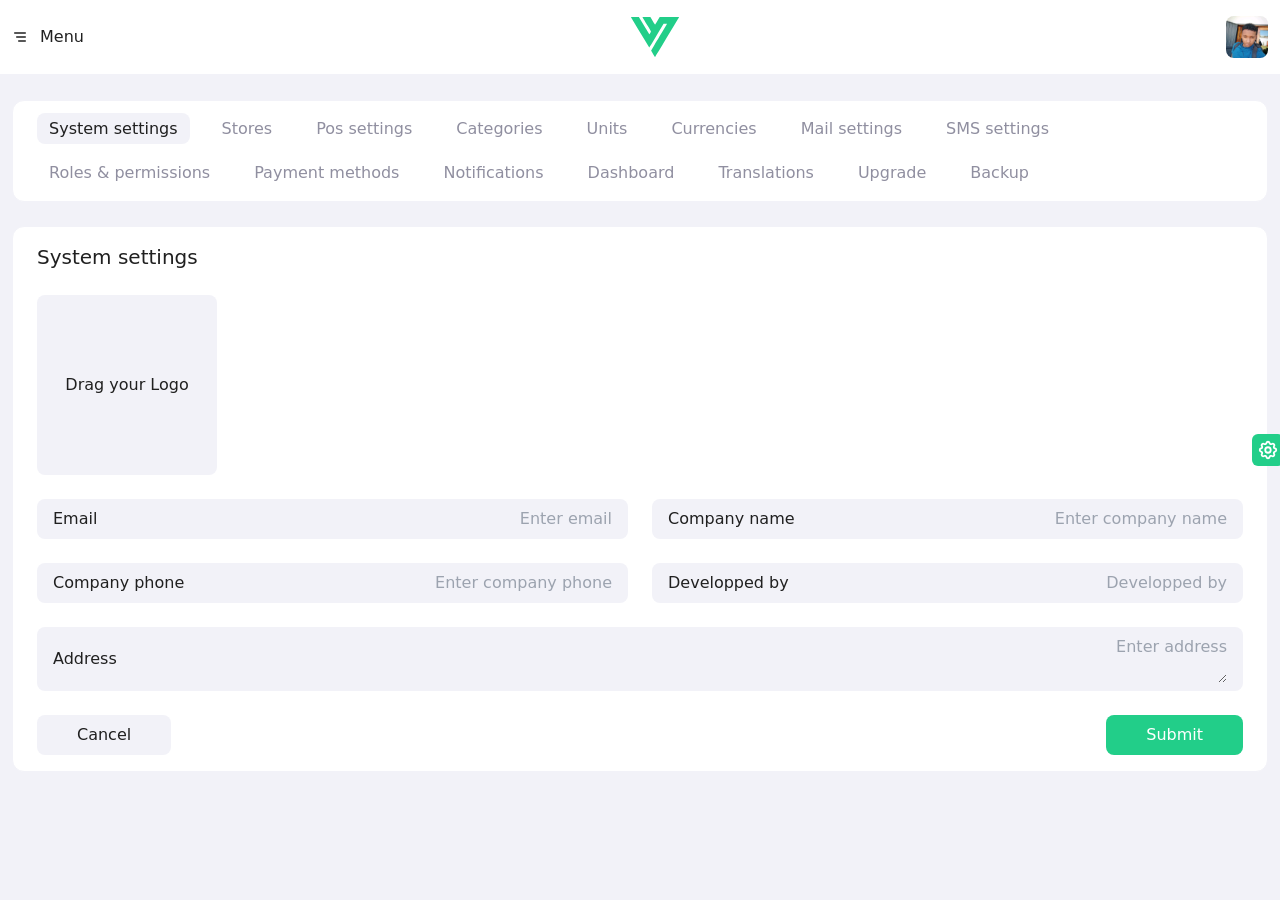
==== commit d8636ec4: "deploy: envato1/Vendura@93f58ead81bab8e412947c177f4ea6365ca199d6" ====
--- a/index.html
+++ b/index.html
@@ -30,8 +30,8 @@
 
   </script>
 
-  <script type="module" crossorigin src="./assets/main-JfZHJ_tM.js"></script>
-  <link rel="stylesheet" crossorigin href="./assets/main-D0gIJPFg.css">
+  <script type="module" crossorigin src="./assets/main-Do7hKvEJ.js"></script>
+  <link rel="stylesheet" crossorigin href="./assets/main-7iJUL99v.css">
 </head>
 
 <body class="font-sans text-base overflow-x-hidden" light="bg-light text-body-text-color-light" dark="bg-dark text-body-text-color-dark">
@@ -157,44 +157,51 @@
       <div class="widget">
         <h2 class="fw-medium text-xl mb-6">System settings</h2>
 
-        <div class="columns lg:columns-2 gap-6">
-          <div class="vendura-form mb-6">
-            <label for="default_email">Email</label>
-            <input type="email" id="default_email" class="vendura-field" placeholder="Enter email" />
-          </div>
-
-          <div class="vendura-form mb-6">
-            <label for="company_name">Company name</label>
-            <input type="text" id="company_name" class="vendura-field" placeholder="Enter company name" />
-          </div>
-        </div>
-
-        <div class="columns lg:columns-2 gap-6">
-          <div class="vendura-form mb-6">
-            <label for="company_phone">Company phone</label>
-            <input type="text" id="company_phone" class="vendura-field" placeholder="Enter company phone" />
-          </div>
-          <div class="vendura-form">
-            <label for="developped_by">Developped by</label>
-            <input type="text" id="developped_by" class="vendura-field" placeholder="Developped by" />
-          </div>
-        </div>
-
-        <div class="columns mt-6 lg:mt-3 mb-6">
-          <div class="vendura-form">
-            <label for="address">Address</label>
-            <textarea id="address" class="vendura-field" placeholder="Enter address"></textarea>
-          </div>
-        </div>
-
-        <div class="flex justify-between">
-          <button type="reset" class="px-10 py-3 bg-light-input dark:bg-dark-input hover:brightness-120 rounded-lg leading-4">
-            Cancel
-          </button>
-          <button type="submit" class="px-10 py-3 bg-primary text-white hover:brightness-120 rounded-lg leading-4">
-            Submit
-          </button>
-        </div>
+        <form action="#">
+          <div class="mb-6 bg-light-input dark:bg-dark-input w-45 h-45 rounded-lg">
+            <label for="app_logo" class="w-full h-full flex items-center justify-center">Drag your Logo</label>
+            <input type="file" id="app_logo" class="hidden" />
+          </div>
+
+          <div class="columns lg:columns-2 gap-6">
+            <div class="vendura-form mb-6">
+              <label for="default_email">Email</label>
+              <input type="email" id="default_email" class="vendura-field" placeholder="Enter email" />
+            </div>
+
+            <div class="vendura-form mb-6">
+              <label for="company_name">Company name</label>
+              <input type="text" id="company_name" class="vendura-field" placeholder="Enter company name" />
+            </div>
+          </div>
+
+          <div class="columns lg:columns-2 gap-6">
+            <div class="vendura-form mb-6">
+              <label for="company_phone">Company phone</label>
+              <input type="text" id="company_phone" class="vendura-field" placeholder="Enter company phone" />
+            </div>
+            <div class="vendura-form">
+              <label for="developped_by">Developped by</label>
+              <input type="text" id="developped_by" class="vendura-field" placeholder="Developped by" />
+            </div>
+          </div>
+
+          <div class="columns mt-6 lg:mt-3 mb-6">
+            <div class="vendura-form">
+              <label for="address">Address</label>
+              <textarea id="address" class="vendura-field" placeholder="Enter address"></textarea>
+            </div>
+          </div>
+
+          <div class="flex justify-between">
+            <button type="reset" class="px-10 py-3 bg-light-input dark:bg-dark-input hover:brightness-120 rounded-lg leading-4">
+              Cancel
+            </button>
+            <button type="submit" class="px-10 py-3 bg-primary text-white hover:brightness-120 rounded-lg leading-4">
+              Submit
+            </button>
+          </div>
+        </form>
       </div>
     </div>
 
--- a/assets/main-7iJUL99v.css
+++ b/assets/main-7iJUL99v.css
@@ -0,0 +1 @@
+@font-face{font-family:Inter;font-style:normal;font-weight:400;font-stretch:100%;font-display:swap;src:url(https://fonts.bunny.net/inter/files/inter-greek-400-normal.woff2) format("woff2"),url(https://fonts.bunny.net/inter/files/inter-greek-400-normal.woff) format("woff");unicode-range:U+0370-0377,U+037A-037F,U+0384-038A,U+038C,U+038E-03A1,U+03A3-03FF}@font-face{font-family:Inter;font-style:normal;font-weight:400;font-stretch:100%;font-display:swap;src:url(https://fonts.bunny.net/inter/files/inter-latin-400-normal.woff2) format("woff2"),url(https://fonts.bunny.net/inter/files/inter-latin-400-normal.woff) format("woff");unicode-range:U+0000-00FF,U+0131,U+0152-0153,U+02BB-02BC,U+02C6,U+02DA,U+02DC,U+0304,U+0308,U+0329,U+2000-206F,U+20AC,U+2122,U+2191,U+2193,U+2212,U+2215,U+FEFF,U+FFFD}@font-face{font-family:Inter;font-style:normal;font-weight:400;font-stretch:100%;font-display:swap;src:url(https://fonts.bunny.net/inter/files/inter-cyrillic-400-normal.woff2) format("woff2"),url(https://fonts.bunny.net/inter/files/inter-cyrillic-400-normal.woff) format("woff");unicode-range:U+0301,U+0400-045F,U+0490-0491,U+04B0-04B1,U+2116}@font-face{font-family:Inter;font-style:normal;font-weight:400;font-stretch:100%;font-display:swap;src:url(https://fonts.bunny.net/inter/files/inter-greek-ext-400-normal.woff2) format("woff2"),url(https://fonts.bunny.net/inter/files/inter-greek-ext-400-normal.woff) format("woff");unicode-range:U+1F00-1FFF}@font-face{font-family:Inter;font-style:normal;font-weight:400;font-stretch:100%;font-display:swap;src:url(https://fonts.bunny.net/inter/files/inter-latin-ext-400-normal.woff2) format("woff2"),url(https://fonts.bunny.net/inter/files/inter-latin-ext-400-normal.woff) format("woff");unicode-range:U+0100-02BA,U+02BD-02C5,U+02C7-02CC,U+02CE-02D7,U+02DD-02FF,U+0304,U+0308,U+0329,U+1D00-1DBF,U+1E00-1E9F,U+1EF2-1EFF,U+2020,U+20A0-20AB,U+20AD-20C0,U+2113,U+2C60-2C7F,U+A720-A7FF}@font-face{font-family:Inter;font-style:normal;font-weight:400;font-stretch:100%;font-display:swap;src:url(https://fonts.bunny.net/inter/files/inter-vietnamese-400-normal.woff2) format("woff2"),url(https://fonts.bunny.net/inter/files/inter-vietnamese-400-normal.woff) format("woff");unicode-range:U+0102-0103,U+0110-0111,U+0128-0129,U+0168-0169,U+01A0-01A1,U+01AF-01B0,U+0300-0301,U+0303-0304,U+0308-0309,U+0323,U+0329,U+1EA0-1EF9,U+20AB}@font-face{font-family:Inter;font-style:normal;font-weight:400;font-stretch:100%;font-display:swap;src:url(https://fonts.bunny.net/inter/files/inter-cyrillic-ext-400-normal.woff2) format("woff2"),url(https://fonts.bunny.net/inter/files/inter-cyrillic-ext-400-normal.woff) format("woff");unicode-range:U+0460-052F,U+1C80-1C8A,U+20B4,U+2DE0-2DFF,U+A640-A69F,U+FE2E-FE2F}@font-face{font-family:Inter;font-style:italic;font-weight:100;font-stretch:100%;font-display:swap;src:url(https://fonts.bunny.net/inter/files/inter-greek-100-italic.woff2) format("woff2"),url(https://fonts.bunny.net/inter/files/inter-greek-100-italic.woff) format("woff");unicode-range:U+0370-0377,U+037A-037F,U+0384-038A,U+038C,U+038E-03A1,U+03A3-03FF}@font-face{font-family:Inter;font-style:italic;font-weight:100;font-stretch:100%;font-display:swap;src:url(https://fonts.bunny.net/inter/files/inter-latin-100-italic.woff2) format("woff2"),url(https://fonts.bunny.net/inter/files/inter-latin-100-italic.woff) format("woff");unicode-range:U+0000-00FF,U+0131,U+0152-0153,U+02BB-02BC,U+02C6,U+02DA,U+02DC,U+0304,U+0308,U+0329,U+2000-206F,U+20AC,U+2122,U+2191,U+2193,U+2212,U+2215,U+FEFF,U+FFFD}@font-face{font-family:Inter;font-style:italic;font-weight:100;font-stretch:100%;font-display:swap;src:url(https://fonts.bunny.net/inter/files/inter-cyrillic-100-italic.woff2) format("woff2"),url(https://fonts.bunny.net/inter/files/inter-cyrillic-100-italic.woff) format("woff");unicode-range:U+0301,U+0400-045F,U+0490-0491,U+04B0-04B1,U+2116}@font-face{font-family:Inter;font-style:italic;font-weight:100;font-stretch:100%;font-display:swap;src:url(https://fonts.bunny.net/inter/files/inter-greek-ext-100-italic.woff2) format("woff2"),url(https://fonts.bunny.net/inter/files/inter-greek-ext-100-italic.woff) format("woff");unicode-range:U+1F00-1FFF}@font-face{font-family:Inter;font-style:italic;font-weight:100;font-stretch:100%;font-display:swap;src:url(https://fonts.bunny.net/inter/files/inter-latin-ext-100-italic.woff2) format("woff2"),url(https://fonts.bunny.net/inter/files/inter-latin-ext-100-italic.woff) format("woff");unicode-range:U+0100-02BA,U+02BD-02C5,U+02C7-02CC,U+02CE-02D7,U+02DD-02FF,U+0304,U+0308,U+0329,U+1D00-1DBF,U+1E00-1E9F,U+1EF2-1EFF,U+2020,U+20A0-20AB,U+20AD-20C0,U+2113,U+2C60-2C7F,U+A720-A7FF}@font-face{font-family:Inter;font-style:italic;font-weight:100;font-stretch:100%;font-display:swap;src:url(https://fonts.bunny.net/inter/files/inter-vietnamese-100-italic.woff2) format("woff2"),url(https://fonts.bunny.net/inter/files/inter-vietnamese-100-italic.woff) format("woff");unicode-range:U+0102-0103,U+0110-0111,U+0128-0129,U+0168-0169,U+01A0-01A1,U+01AF-01B0,U+0300-0301,U+0303-0304,U+0308-0309,U+0323,U+0329,U+1EA0-1EF9,U+20AB}@font-face{font-family:Inter;font-style:italic;font-weight:100;font-stretch:100%;font-display:swap;src:url(https://fonts.bunny.net/inter/files/inter-cyrillic-ext-100-italic.woff2) format("woff2"),url(https://fonts.bunny.net/inter/files/inter-cyrillic-ext-100-italic.woff) format("woff");unicode-range:U+0460-052F,U+1C80-1C8A,U+20B4,U+2DE0-2DFF,U+A640-A69F,U+FE2E-FE2F}@font-face{font-family:Inter;font-style:italic;font-weight:200;font-stretch:100%;font-display:swap;src:url(https://fonts.bunny.net/inter/files/inter-greek-200-italic.woff2) format("woff2"),url(https://fonts.bunny.net/inter/files/inter-greek-200-italic.woff) format("woff");unicode-range:U+0370-0377,U+037A-037F,U+0384-038A,U+038C,U+038E-03A1,U+03A3-03FF}@font-face{font-family:Inter;font-style:italic;font-weight:200;font-stretch:100%;font-display:swap;src:url(https://fonts.bunny.net/inter/files/inter-latin-200-italic.woff2) format("woff2"),url(https://fonts.bunny.net/inter/files/inter-latin-200-italic.woff) format("woff");unicode-range:U+0000-00FF,U+0131,U+0152-0153,U+02BB-02BC,U+02C6,U+02DA,U+02DC,U+0304,U+0308,U+0329,U+2000-206F,U+20AC,U+2122,U+2191,U+2193,U+2212,U+2215,U+FEFF,U+FFFD}@font-face{font-family:Inter;font-style:italic;font-weight:200;font-stretch:100%;font-display:swap;src:url(https://fonts.bunny.net/inter/files/inter-cyrillic-200-italic.woff2) format("woff2"),url(https://fonts.bunny.net/inter/files/inter-cyrillic-200-italic.woff) format("woff");unicode-range:U+0301,U+0400-045F,U+0490-0491,U+04B0-04B1,U+2116}@font-face{font-family:Inter;font-style:italic;font-weight:200;font-stretch:100%;font-display:swap;src:url(https://fonts.bunny.net/inter/files/inter-greek-ext-200-italic.woff2) format("woff2"),url(https://fonts.bunny.net/inter/files/inter-greek-ext-200-italic.woff) format("woff");unicode-range:U+1F00-1FFF}@font-face{font-family:Inter;font-style:italic;font-weight:200;font-stretch:100%;font-display:swap;src:url(https://fonts.bunny.net/inter/files/inter-latin-ext-200-italic.woff2) format("woff2"),url(https://fonts.bunny.net/inter/files/inter-latin-ext-200-italic.woff) format("woff");unicode-range:U+0100-02BA,U+02BD-02C5,U+02C7-02CC,U+02CE-02D7,U+02DD-02FF,U+0304,U+0308,U+0329,U+1D00-1DBF,U+1E00-1E9F,U+1EF2-1EFF,U+2020,U+20A0-20AB,U+20AD-20C0,U+2113,U+2C60-2C7F,U+A720-A7FF}@font-face{font-family:Inter;font-style:italic;font-weight:200;font-stretch:100%;font-display:swap;src:url(https://fonts.bunny.net/inter/files/inter-vietnamese-200-italic.woff2) format("woff2"),url(https://fonts.bunny.net/inter/files/inter-vietnamese-200-italic.woff) format("woff");unicode-range:U+0102-0103,U+0110-0111,U+0128-0129,U+0168-0169,U+01A0-01A1,U+01AF-01B0,U+0300-0301,U+0303-0304,U+0308-0309,U+0323,U+0329,U+1EA0-1EF9,U+20AB}@font-face{font-family:Inter;font-style:italic;font-weight:200;font-stretch:100%;font-display:swap;src:url(https://fonts.bunny.net/inter/files/inter-cyrillic-ext-200-italic.woff2) format("woff2"),url(https://fonts.bunny.net/inter/files/inter-cyrillic-ext-200-italic.woff) format("woff");unicode-range:U+0460-052F,U+1C80-1C8A,U+20B4,U+2DE0-2DFF,U+A640-A69F,U+FE2E-FE2F}@font-face{font-family:Inter;font-style:italic;font-weight:300;font-stretch:100%;font-display:swap;src:url(https://fonts.bunny.net/inter/files/inter-greek-300-italic.woff2) format("woff2"),url(https://fonts.bunny.net/inter/files/inter-greek-300-italic.woff) format("woff");unicode-range:U+0370-0377,U+037A-037F,U+0384-038A,U+038C,U+038E-03A1,U+03A3-03FF}@font-face{font-family:Inter;font-style:italic;font-weight:300;font-stretch:100%;font-display:swap;src:url(https://fonts.bunny.net/inter/files/inter-latin-300-italic.woff2) format("woff2"),url(https://fonts.bunny.net/inter/files/inter-latin-300-italic.woff) format("woff");unicode-range:U+0000-00FF,U+0131,U+0152-0153,U+02BB-02BC,U+02C6,U+02DA,U+02DC,U+0304,U+0308,U+0329,U+2000-206F,U+20AC,U+2122,U+2191,U+2193,U+2212,U+2215,U+FEFF,U+FFFD}@font-face{font-family:Inter;font-style:italic;font-weight:300;font-stretch:100%;font-display:swap;src:url(https://fonts.bunny.net/inter/files/inter-cyrillic-300-italic.woff2) format("woff2"),url(https://fonts.bunny.net/inter/files/inter-cyrillic-300-italic.woff) format("woff");unicode-range:U+0301,U+0400-045F,U+0490-0491,U+04B0-04B1,U+2116}@font-face{font-family:Inter;font-style:italic;font-weight:300;font-stretch:100%;font-display:swap;src:url(https://fonts.bunny.net/inter/files/inter-greek-ext-300-italic.woff2) format("woff2"),url(https://fonts.bunny.net/inter/files/inter-greek-ext-300-italic.woff) format("woff");unicode-range:U+1F00-1FFF}@font-face{font-family:Inter;font-style:italic;font-weight:300;font-stretch:100%;font-display:swap;src:url(https://fonts.bunny.net/inter/files/inter-latin-ext-300-italic.woff2) format("woff2"),url(https://fonts.bunny.net/inter/files/inter-latin-ext-300-italic.woff) format("woff");unicode-range:U+0100-02BA,U+02BD-02C5,U+02C7-02CC,U+02CE-02D7,U+02DD-02FF,U+0304,U+0308,U+0329,U+1D00-1DBF,U+1E00-1E9F,U+1EF2-1EFF,U+2020,U+20A0-20AB,U+20AD-20C0,U+2113,U+2C60-2C7F,U+A720-A7FF}@font-face{font-family:Inter;font-style:italic;font-weight:300;font-stretch:100%;font-display:swap;src:url(https://fonts.bunny.net/inter/files/inter-vietnamese-300-italic.woff2) format("woff2"),url(https://fonts.bunny.net/inter/files/inter-vietnamese-300-italic.woff) format("woff");unicode-range:U+0102-0103,U+0110-0111,U+0128-0129,U+0168-0169,U+01A0-01A1,U+01AF-01B0,U+0300-0301,U+0303-0304,U+0308-0309,U+0323,U+0329,U+1EA0-1EF9,U+20AB}@font-face{font-family:Inter;font-style:italic;font-weight:300;font-stretch:100%;font-display:swap;src:url(https://fonts.bunny.net/inter/files/inter-cyrillic-ext-300-italic.woff2) format("woff2"),url(https://fonts.bunny.net/inter/files/inter-cyrillic-ext-300-italic.woff) format("woff");unicode-range:U+0460-052F,U+1C80-1C8A,U+20B4,U+2DE0-2DFF,U+A640-A69F,U+FE2E-FE2F}@font-face{font-family:Inter;font-style:italic;font-weight:400;font-stretch:100%;font-display:swap;src:url(https://fonts.bunny.net/inter/files/inter-greek-400-italic.woff2) format("woff2"),url(https://fonts.bunny.net/inter/files/inter-greek-400-italic.woff) format("woff");unicode-range:U+0370-0377,U+037A-037F,U+0384-038A,U+038C,U+038E-03A1,U+03A3-03FF}@font-face{font-family:Inter;font-style:italic;font-weight:400;font-stretch:100%;font-display:swap;src:url(https://fonts.bunny.net/inter/files/inter-latin-400-italic.woff2) format("woff2"),url(https://fonts.bunny.net/inter/files/inter-latin-400-italic.woff) format("woff");unicode-range:U+0000-00FF,U+0131,U+0152-0153,U+02BB-02BC,U+02C6,U+02DA,U+02DC,U+0304,U+0308,U+0329,U+2000-206F,U+20AC,U+2122,U+2191,U+2193,U+2212,U+2215,U+FEFF,U+FFFD}@font-face{font-family:Inter;font-style:italic;font-weight:400;font-stretch:100%;font-display:swap;src:url(https://fonts.bunny.net/inter/files/inter-cyrillic-400-italic.woff2) format("woff2"),url(https://fonts.bunny.net/inter/files/inter-cyrillic-400-italic.woff) format("woff");unicode-range:U+0301,U+0400-045F,U+0490-0491,U+04B0-04B1,U+2116}@font-face{font-family:Inter;font-style:italic;font-weight:400;font-stretch:100%;font-display:swap;src:url(https://fonts.bunny.net/inter/files/inter-greek-ext-400-italic.woff2) format("woff2"),url(https://fonts.bunny.net/inter/files/inter-greek-ext-400-italic.woff) format("woff");unicode-range:U+1F00-1FFF}@font-face{font-family:Inter;font-style:italic;font-weight:400;font-stretch:100%;font-display:swap;src:url(https://fonts.bunny.net/inter/files/inter-latin-ext-400-italic.woff2) format("woff2"),url(https://fonts.bunny.net/inter/files/inter-latin-ext-400-italic.woff) format("woff");unicode-range:U+0100-02BA,U+02BD-02C5,U+02C7-02CC,U+02CE-02D7,U+02DD-02FF,U+0304,U+0308,U+0329,U+1D00-1DBF,U+1E00-1E9F,U+1EF2-1EFF,U+2020,U+20A0-20AB,U+20AD-20C0,U+2113,U+2C60-2C7F,U+A720-A7FF}@font-face{font-family:Inter;font-style:italic;font-weight:400;font-stretch:100%;font-display:swap;src:url(https://fonts.bunny.net/inter/files/inter-vietnamese-400-italic.woff2) format("woff2"),url(https://fonts.bunny.net/inter/files/inter-vietnamese-400-italic.woff) format("woff");unicode-range:U+0102-0103,U+0110-0111,U+0128-0129,U+0168-0169,U+01A0-01A1,U+01AF-01B0,U+0300-0301,U+0303-0304,U+0308-0309,U+0323,U+0329,U+1EA0-1EF9,U+20AB}@font-face{font-family:Inter;font-style:italic;font-weight:400;font-stretch:100%;font-display:swap;src:url(https://fonts.bunny.net/inter/files/inter-cyrillic-ext-400-italic.woff2) format("woff2"),url(https://fonts.bunny.net/inter/files/inter-cyrillic-ext-400-italic.woff) format("woff");unicode-range:U+0460-052F,U+1C80-1C8A,U+20B4,U+2DE0-2DFF,U+A640-A69F,U+FE2E-FE2F}@font-face{font-family:Inter;font-style:italic;font-weight:500;font-stretch:100%;font-display:swap;src:url(https://fonts.bunny.net/inter/files/inter-greek-500-italic.woff2) format("woff2"),url(https://fonts.bunny.net/inter/files/inter-greek-500-italic.woff) format("woff");unicode-range:U+0370-0377,U+037A-037F,U+0384-038A,U+038C,U+038E-03A1,U+03A3-03FF}@font-face{font-family:Inter;font-style:italic;font-weight:500;font-stretch:100%;font-display:swap;src:url(https://fonts.bunny.net/inter/files/inter-latin-500-italic.woff2) format("woff2"),url(https://fonts.bunny.net/inter/files/inter-latin-500-italic.woff) format("woff");unicode-range:U+0000-00FF,U+0131,U+0152-0153,U+02BB-02BC,U+02C6,U+02DA,U+02DC,U+0304,U+0308,U+0329,U+2000-206F,U+20AC,U+2122,U+2191,U+2193,U+2212,U+2215,U+FEFF,U+FFFD}@font-face{font-family:Inter;font-style:italic;font-weight:500;font-stretch:100%;font-display:swap;src:url(https://fonts.bunny.net/inter/files/inter-cyrillic-500-italic.woff2) format("woff2"),url(https://fonts.bunny.net/inter/files/inter-cyrillic-500-italic.woff) format("woff");unicode-range:U+0301,U+0400-045F,U+0490-0491,U+04B0-04B1,U+2116}@font-face{font-family:Inter;font-style:italic;font-weight:500;font-stretch:100%;font-display:swap;src:url(https://fonts.bunny.net/inter/files/inter-greek-ext-500-italic.woff2) format("woff2"),url(https://fonts.bunny.net/inter/files/inter-greek-ext-500-italic.woff) format("woff");unicode-range:U+1F00-1FFF}@font-face{font-family:Inter;font-style:italic;font-weight:500;font-stretch:100%;font-display:swap;src:url(https://fonts.bunny.net/inter/files/inter-latin-ext-500-italic.woff2) format("woff2"),url(https://fonts.bunny.net/inter/files/inter-latin-ext-500-italic.woff) format("woff");unicode-range:U+0100-02BA,U+02BD-02C5,U+02C7-02CC,U+02CE-02D7,U+02DD-02FF,U+0304,U+0308,U+0329,U+1D00-1DBF,U+1E00-1E9F,U+1EF2-1EFF,U+2020,U+20A0-20AB,U+20AD-20C0,U+2113,U+2C60-2C7F,U+A720-A7FF}@font-face{font-family:Inter;font-style:italic;font-weight:500;font-stretch:100%;font-display:swap;src:url(https://fonts.bunny.net/inter/files/inter-vietnamese-500-italic.woff2) format("woff2"),url(https://fonts.bunny.net/inter/files/inter-vietnamese-500-italic.woff) format("woff");unicode-range:U+0102-0103,U+0110-0111,U+0128-0129,U+0168-0169,U+01A0-01A1,U+01AF-01B0,U+0300-0301,U+0303-0304,U+0308-0309,U+0323,U+0329,U+1EA0-1EF9,U+20AB}@font-face{font-family:Inter;font-style:italic;font-weight:500;font-stretch:100%;font-display:swap;src:url(https://fonts.bunny.net/inter/files/inter-cyrillic-ext-500-italic.woff2) format("woff2"),url(https://fonts.bunny.net/inter/files/inter-cyrillic-ext-500-italic.woff) format("woff");unicode-range:U+0460-052F,U+1C80-1C8A,U+20B4,U+2DE0-2DFF,U+A640-A69F,U+FE2E-FE2F}@font-face{font-family:Inter;font-style:italic;font-weight:600;font-stretch:100%;font-display:swap;src:url(https://fonts.bunny.net/inter/files/inter-greek-600-italic.woff2) format("woff2"),url(https://fonts.bunny.net/inter/files/inter-greek-600-italic.woff) format("woff");unicode-range:U+0370-0377,U+037A-037F,U+0384-038A,U+038C,U+038E-03A1,U+03A3-03FF}@font-face{font-family:Inter;font-style:italic;font-weight:600;font-stretch:100%;font-display:swap;src:url(https://fonts.bunny.net/inter/files/inter-latin-600-italic.woff2) format("woff2"),url(https://fonts.bunny.net/inter/files/inter-latin-600-italic.woff) format("woff");unicode-range:U+0000-00FF,U+0131,U+0152-0153,U+02BB-02BC,U+02C6,U+02DA,U+02DC,U+0304,U+0308,U+0329,U+2000-206F,U+20AC,U+2122,U+2191,U+2193,U+2212,U+2215,U+FEFF,U+FFFD}@font-face{font-family:Inter;font-style:italic;font-weight:600;font-stretch:100%;font-display:swap;src:url(https://fonts.bunny.net/inter/files/inter-cyrillic-600-italic.woff2) format("woff2"),url(https://fonts.bunny.net/inter/files/inter-cyrillic-600-italic.woff) format("woff");unicode-range:U+0301,U+0400-045F,U+0490-0491,U+04B0-04B1,U+2116}@font-face{font-family:Inter;font-style:italic;font-weight:600;font-stretch:100%;font-display:swap;src:url(https://fonts.bunny.net/inter/files/inter-greek-ext-600-italic.woff2) format("woff2"),url(https://fonts.bunny.net/inter/files/inter-greek-ext-600-italic.woff) format("woff");unicode-range:U+1F00-1FFF}@font-face{font-family:Inter;font-style:italic;font-weight:600;font-stretch:100%;font-display:swap;src:url(https://fonts.bunny.net/inter/files/inter-latin-ext-600-italic.woff2) format("woff2"),url(https://fonts.bunny.net/inter/files/inter-latin-ext-600-italic.woff) format("woff");unicode-range:U+0100-02BA,U+02BD-02C5,U+02C7-02CC,U+02CE-02D7,U+02DD-02FF,U+0304,U+0308,U+0329,U+1D00-1DBF,U+1E00-1E9F,U+1EF2-1EFF,U+2020,U+20A0-20AB,U+20AD-20C0,U+2113,U+2C60-2C7F,U+A720-A7FF}@font-face{font-family:Inter;font-style:italic;font-weight:600;font-stretch:100%;font-display:swap;src:url(https://fonts.bunny.net/inter/files/inter-vietnamese-600-italic.woff2) format("woff2"),url(https://fonts.bunny.net/inter/files/inter-vietnamese-600-italic.woff) format("woff");unicode-range:U+0102-0103,U+0110-0111,U+0128-0129,U+0168-0169,U+01A0-01A1,U+01AF-01B0,U+0300-0301,U+0303-0304,U+0308-0309,U+0323,U+0329,U+1EA0-1EF9,U+20AB}@font-face{font-family:Inter;font-style:italic;font-weight:600;font-stretch:100%;font-display:swap;src:url(https://fonts.bunny.net/inter/files/inter-cyrillic-ext-600-italic.woff2) format("woff2"),url(https://fonts.bunny.net/inter/files/inter-cyrillic-ext-600-italic.woff) format("woff");unicode-range:U+0460-052F,U+1C80-1C8A,U+20B4,U+2DE0-2DFF,U+A640-A69F,U+FE2E-FE2F}@font-face{font-family:Inter;font-style:italic;font-weight:700;font-stretch:100%;font-display:swap;src:url(https://fonts.bunny.net/inter/files/inter-greek-700-italic.woff2) format("woff2"),url(https://fonts.bunny.net/inter/files/inter-greek-700-italic.woff) format("woff");unicode-range:U+0370-0377,U+037A-037F,U+0384-038A,U+038C,U+038E-03A1,U+03A3-03FF}@font-face{font-family:Inter;font-style:italic;font-weight:700;font-stretch:100%;font-display:swap;src:url(https://fonts.bunny.net/inter/files/inter-latin-700-italic.woff2) format("woff2"),url(https://fonts.bunny.net/inter/files/inter-latin-700-italic.woff) format("woff");unicode-range:U+0000-00FF,U+0131,U+0152-0153,U+02BB-02BC,U+02C6,U+02DA,U+02DC,U+0304,U+0308,U+0329,U+2000-206F,U+20AC,U+2122,U+2191,U+2193,U+2212,U+2215,U+FEFF,U+FFFD}@font-face{font-family:Inter;font-style:italic;font-weight:700;font-stretch:100%;font-display:swap;src:url(https://fonts.bunny.net/inter/files/inter-cyrillic-700-italic.woff2) format("woff2"),url(https://fonts.bunny.net/inter/files/inter-cyrillic-700-italic.woff) format("woff");unicode-range:U+0301,U+0400-045F,U+0490-0491,U+04B0-04B1,U+2116}@font-face{font-family:Inter;font-style:italic;font-weight:700;font-stretch:100%;font-display:swap;src:url(https://fonts.bunny.net/inter/files/inter-greek-ext-700-italic.woff2) format("woff2"),url(https://fonts.bunny.net/inter/files/inter-greek-ext-700-italic.woff) format("woff");unicode-range:U+1F00-1FFF}@font-face{font-family:Inter;font-style:italic;font-weight:700;font-stretch:100%;font-display:swap;src:url(https://fonts.bunny.net/inter/files/inter-latin-ext-700-italic.woff2) format("woff2"),url(https://fonts.bunny.net/inter/files/inter-latin-ext-700-italic.woff) format("woff");unicode-range:U+0100-02BA,U+02BD-02C5,U+02C7-02CC,U+02CE-02D7,U+02DD-02FF,U+0304,U+0308,U+0329,U+1D00-1DBF,U+1E00-1E9F,U+1EF2-1EFF,U+2020,U+20A0-20AB,U+20AD-20C0,U+2113,U+2C60-2C7F,U+A720-A7FF}@font-face{font-family:Inter;font-style:italic;font-weight:700;font-stretch:100%;font-display:swap;src:url(https://fonts.bunny.net/inter/files/inter-vietnamese-700-italic.woff2) format("woff2"),url(https://fonts.bunny.net/inter/files/inter-vietnamese-700-italic.woff) format("woff");unicode-range:U+0102-0103,U+0110-0111,U+0128-0129,U+0168-0169,U+01A0-01A1,U+01AF-01B0,U+0300-0301,U+0303-0304,U+0308-0309,U+0323,U+0329,U+1EA0-1EF9,U+20AB}@font-face{font-family:Inter;font-style:italic;font-weight:700;font-stretch:100%;font-display:swap;src:url(https://fonts.bunny.net/inter/files/inter-cyrillic-ext-700-italic.woff2) format("woff2"),url(https://fonts.bunny.net/inter/files/inter-cyrillic-ext-700-italic.woff) format("woff");unicode-range:U+0460-052F,U+1C80-1C8A,U+20B4,U+2DE0-2DFF,U+A640-A69F,U+FE2E-FE2F}@font-face{font-family:Inter;font-style:italic;font-weight:800;font-stretch:100%;font-display:swap;src:url(https://fonts.bunny.net/inter/files/inter-greek-800-italic.woff2) format("woff2"),url(https://fonts.bunny.net/inter/files/inter-greek-800-italic.woff) format("woff");unicode-range:U+0370-0377,U+037A-037F,U+0384-038A,U+038C,U+038E-03A1,U+03A3-03FF}@font-face{font-family:Inter;font-style:italic;font-weight:800;font-stretch:100%;font-display:swap;src:url(https://fonts.bunny.net/inter/files/inter-latin-800-italic.woff2) format("woff2"),url(https://fonts.bunny.net/inter/files/inter-latin-800-italic.woff) format("woff");unicode-range:U+0000-00FF,U+0131,U+0152-0153,U+02BB-02BC,U+02C6,U+02DA,U+02DC,U+0304,U+0308,U+0329,U+2000-206F,U+20AC,U+2122,U+2191,U+2193,U+2212,U+2215,U+FEFF,U+FFFD}@font-face{font-family:Inter;font-style:italic;font-weight:800;font-stretch:100%;font-display:swap;src:url(https://fonts.bunny.net/inter/files/inter-cyrillic-800-italic.woff2) format("woff2"),url(https://fonts.bunny.net/inter/files/inter-cyrillic-800-italic.woff) format("woff");unicode-range:U+0301,U+0400-045F,U+0490-0491,U+04B0-04B1,U+2116}@font-face{font-family:Inter;font-style:italic;font-weight:800;font-stretch:100%;font-display:swap;src:url(https://fonts.bunny.net/inter/files/inter-greek-ext-800-italic.woff2) format("woff2"),url(https://fonts.bunny.net/inter/files/inter-greek-ext-800-italic.woff) format("woff");unicode-range:U+1F00-1FFF}@font-face{font-family:Inter;font-style:italic;font-weight:800;font-stretch:100%;font-display:swap;src:url(https://fonts.bunny.net/inter/files/inter-latin-ext-800-italic.woff2) format("woff2"),url(https://fonts.bunny.net/inter/files/inter-latin-ext-800-italic.woff) format("woff");unicode-range:U+0100-02BA,U+02BD-02C5,U+02C7-02CC,U+02CE-02D7,U+02DD-02FF,U+0304,U+0308,U+0329,U+1D00-1DBF,U+1E00-1E9F,U+1EF2-1EFF,U+2020,U+20A0-20AB,U+20AD-20C0,U+2113,U+2C60-2C7F,U+A720-A7FF}@font-face{font-family:Inter;font-style:italic;font-weight:800;font-stretch:100%;font-display:swap;src:url(https://fonts.bunny.net/inter/files/inter-vietnamese-800-italic.woff2) format("woff2"),url(https://fonts.bunny.net/inter/files/inter-vietnamese-800-italic.woff) format("woff");unicode-range:U+0102-0103,U+0110-0111,U+0128-0129,U+0168-0169,U+01A0-01A1,U+01AF-01B0,U+0300-0301,U+0303-0304,U+0308-0309,U+0323,U+0329,U+1EA0-1EF9,U+20AB}@font-face{font-family:Inter;font-style:italic;font-weight:800;font-stretch:100%;font-display:swap;src:url(https://fonts.bunny.net/inter/files/inter-cyrillic-ext-800-italic.woff2) format("woff2"),url(https://fonts.bunny.net/inter/files/inter-cyrillic-ext-800-italic.woff) format("woff");unicode-range:U+0460-052F,U+1C80-1C8A,U+20B4,U+2DE0-2DFF,U+A640-A69F,U+FE2E-FE2F}@font-face{font-family:Inter;font-style:italic;font-weight:900;font-stretch:100%;font-display:swap;src:url(https://fonts.bunny.net/inter/files/inter-greek-900-italic.woff2) format("woff2"),url(https://fonts.bunny.net/inter/files/inter-greek-900-italic.woff) format("woff");unicode-range:U+0370-0377,U+037A-037F,U+0384-038A,U+038C,U+038E-03A1,U+03A3-03FF}@font-face{font-family:Inter;font-style:italic;font-weight:900;font-stretch:100%;font-display:swap;src:url(https://fonts.bunny.net/inter/files/inter-latin-900-italic.woff2) format("woff2"),url(https://fonts.bunny.net/inter/files/inter-latin-900-italic.woff) format("woff");unicode-range:U+0000-00FF,U+0131,U+0152-0153,U+02BB-02BC,U+02C6,U+02DA,U+02DC,U+0304,U+0308,U+0329,U+2000-206F,U+20AC,U+2122,U+2191,U+2193,U+2212,U+2215,U+FEFF,U+FFFD}@font-face{font-family:Inter;font-style:italic;font-weight:900;font-stretch:100%;font-display:swap;src:url(https://fonts.bunny.net/inter/files/inter-cyrillic-900-italic.woff2) format("woff2"),url(https://fonts.bunny.net/inter/files/inter-cyrillic-900-italic.woff) format("woff");unicode-range:U+0301,U+0400-045F,U+0490-0491,U+04B0-04B1,U+2116}@font-face{font-family:Inter;font-style:italic;font-weight:900;font-stretch:100%;font-display:swap;src:url(https://fonts.bunny.net/inter/files/inter-greek-ext-900-italic.woff2) format("woff2"),url(https://fonts.bunny.net/inter/files/inter-greek-ext-900-italic.woff) format("woff");unicode-range:U+1F00-1FFF}@font-face{font-family:Inter;font-style:italic;font-weight:900;font-stretch:100%;font-display:swap;src:url(https://fonts.bunny.net/inter/files/inter-latin-ext-900-italic.woff2) format("woff2"),url(https://fonts.bunny.net/inter/files/inter-latin-ext-900-italic.woff) format("woff");unicode-range:U+0100-02BA,U+02BD-02C5,U+02C7-02CC,U+02CE-02D7,U+02DD-02FF,U+0304,U+0308,U+0329,U+1D00-1DBF,U+1E00-1E9F,U+1EF2-1EFF,U+2020,U+20A0-20AB,U+20AD-20C0,U+2113,U+2C60-2C7F,U+A720-A7FF}@font-face{font-family:Inter;font-style:italic;font-weight:900;font-stretch:100%;font-display:swap;src:url(https://fonts.bunny.net/inter/files/inter-vietnamese-900-italic.woff2) format("woff2"),url(https://fonts.bunny.net/inter/files/inter-vietnamese-900-italic.woff) format("woff");unicode-range:U+0102-0103,U+0110-0111,U+0128-0129,U+0168-0169,U+01A0-01A1,U+01AF-01B0,U+0300-0301,U+0303-0304,U+0308-0309,U+0323,U+0329,U+1EA0-1EF9,U+20AB}@font-face{font-family:Inter;font-style:italic;font-weight:900;font-stretch:100%;font-display:swap;src:url(https://fonts.bunny.net/inter/files/inter-cyrillic-ext-900-italic.woff2) format("woff2"),url(https://fonts.bunny.net/inter/files/inter-cyrillic-ext-900-italic.woff) format("woff");unicode-range:U+0460-052F,U+1C80-1C8A,U+20B4,U+2DE0-2DFF,U+A640-A69F,U+FE2E-FE2F}@supports ((-webkit-hyphens: none) and (not (margin-trim: inline))) or ((-moz-orient: inline) and (not (color:rgb(from red r g b)))){*,:before,:after,::backdrop{--un-leading:initial;--un-translate-x:initial;--un-translate-y:initial;--un-translate-z:initial;--un-ease:initial;--un-bg-opacity:100%;--un-text-opacity:100%;--un-border-opacity:100%;--un-outline-style:solid}}@property --un-text-opacity{syntax:"<percentage>";inherits:false;initial-value:100%;}@property --un-leading{syntax:"*";inherits:false;}@property --un-outline-style{syntax:"*";inherits:false;initial-value:solid;}@property --un-border-opacity{syntax:"<percentage>";inherits:false;initial-value:100%;}@property --un-bg-opacity{syntax:"<percentage>";inherits:false;initial-value:100%;}@property --un-translate-x{syntax:"*";inherits:false;initial-value:0;}@property --un-translate-y{syntax:"*";inherits:false;initial-value:0;}@property --un-translate-z{syntax:"*";inherits:false;initial-value:0;}@property --un-ease{syntax:"*";inherits:false;}@property --un-blur{syntax:"*";inherits:false;}@property --un-brightness{syntax:"*";inherits:false;}@property --un-contrast{syntax:"*";inherits:false;}@property --un-drop-shadow{syntax:"*";inherits:false;}@property --un-grayscale{syntax:"*";inherits:false;}@property --un-hue-rotate{syntax:"*";inherits:false;}@property --un-invert{syntax:"*";inherits:false;}@property --un-saturate{syntax:"*";inherits:false;}@property --un-sepia{syntax:"*";inherits:false;}:root,:host{--spacing: .25rem;--fontWeight-medium: 500;--radius-lg: .5rem;--font-sans: "Inter",ui-sans-serif,system-ui,-apple-system,BlinkMacSystemFont,"Segoe UI",Roboto,"Helvetica Neue",Arial,"Noto Sans",sans-serif,"Apple Color Emoji","Segoe UI Emoji","Segoe UI Symbol","Noto Color Emoji";--default-transition-timingFunction: cubic-bezier(.4, 0, .2, 1);--default-transition-duration: .15s;--ease-in: cubic-bezier(.4, 0, 1, 1);--radius-md: .375rem;--radius-DEFAULT: .25rem;--colors-light-input: #F2F2F8;--colors-primary: #22CE89;--colors-white: #fff;--colors-light: #F2F2F8;--colors-body-text-color-light: #202020;--colors-dark: #1B1B1D;--colors-body-text-color-dark: #ffffff;--colors-elevated-light: #ffffff;--colors-divider-light: #F2F2F8;--colors-elevated-dark: #2C2C32;--colors-divider-dark: #414147;--colors-body-text-secondary-light: #908fa0;--colors-body-text-secondary-dark: #908fa0;--text-xl-fontSize: 1.25rem;--text-xl-lineHeight: 1.75rem;--text-base-fontSize: 1rem;--text-base-lineHeight: 1.5rem;--text-sm-fontSize: .875rem;--text-sm-lineHeight: 1.25rem;--text-2xl-fontSize: 1.5rem;--text-2xl-lineHeight: 2rem;--colors-dark-input: #5D5D67;--radius-xl: .75rem;--font-mono: ui-monospace,SFMono-Regular,Menlo,Monaco,Consolas,"Liberation Mono","Courier New",monospace;--default-font-family: var(--font-sans);--default-monoFont-family: var(--font-mono)}*,:after,:before,::backdrop,::file-selector-button{box-sizing:border-box;margin:0;padding:0;border:0 solid}html,:host{line-height:1.5;-webkit-text-size-adjust:100%;tab-size:4;font-family:var( --default-font-family, ui-sans-serif, system-ui, sans-serif, "Apple Color Emoji", "Segoe UI Emoji", "Segoe UI Symbol", "Noto Color Emoji" );font-feature-settings:var(--default-font-featureSettings, normal);font-variation-settings:var(--default-font-variationSettings, normal);-webkit-tap-highlight-color:transparent}abbr:where([title]){-webkit-text-decoration:underline dotted;text-decoration:underline dotted}a{color:inherit;-webkit-text-decoration:inherit;text-decoration:inherit}code,kbd,samp,pre{font-family:var( --default-monoFont-family, ui-monospace, SFMono-Regular, Menlo, Monaco, Consolas, "Liberation Mono", "Courier New", monospace );font-feature-settings:var(--default-monoFont-featureSettings, normal);font-variation-settings:var(--default-monoFont-variationSettings, normal);font-size:1em}ol,ul,menu{list-style:none}button,input,select,optgroup,textarea,::file-selector-button{font:inherit;font-feature-settings:inherit;font-variation-settings:inherit;letter-spacing:inherit;color:inherit;border-radius:0;background-color:transparent;opacity:1}:where(select:is([multiple],[size])) optgroup{font-weight:bolder}:where(select:is([multiple],[size])) optgroup option{padding-inline-start:20px}::file-selector-button{margin-inline-end:4px}::placeholder{opacity:1}@supports (not (-webkit-appearance: -apple-pay-button)) or (contain-intrinsic-size: 1px){::placeholder{color:color-mix(in oklab,currentcolor 50%,transparent)}}::-webkit-date-and-time-value{min-height:1lh;text-align:inherit}::-webkit-datetime-edit{display:inline-flex}::-webkit-datetime-edit-fields-wrapper{padding:0}::-webkit-datetime-edit,::-webkit-datetime-edit-year-field,::-webkit-datetime-edit-month-field,::-webkit-datetime-edit-day-field,::-webkit-datetime-edit-hour-field,::-webkit-datetime-edit-minute-field,::-webkit-datetime-edit-second-field,::-webkit-datetime-edit-millisecond-field,::-webkit-datetime-edit-meridiem-field{padding-block:0}button,input:where([type=button],[type=reset],[type=submit]),::file-selector-button{appearance:button}[hidden]:where(:not([hidden=until-found])){display:none!important}.i-tabler-device-desktop-analytics{--un-icon:url("data:image/svg+xml;utf8,%3Csvg viewBox='0 0 24 24' width='1em' height='1em' xmlns='http://www.w3.org/2000/svg' %3E%3Cpath fill='none' stroke='currentColor' stroke-linecap='round' stroke-linejoin='round' stroke-width='2' d='M3 5a1 1 0 0 1 1-1h16a1 1 0 0 1 1 1v10a1 1 0 0 1-1 1H4a1 1 0 0 1-1-1zm4 15h10m-8-4v4m6-4v4m-6-8V8m3 4v-1m3 1v-2m-3 2v-1'/%3E%3C/svg%3E");-webkit-mask:var(--un-icon) no-repeat;mask:var(--un-icon) no-repeat;-webkit-mask-size:100% 100%;mask-size:100% 100%;background-color:currentColor;color:inherit;width:1em;height:1em}.i-tabler-menu-deep{--un-icon:url("data:image/svg+xml;utf8,%3Csvg viewBox='0 0 24 24' width='1em' height='1em' xmlns='http://www.w3.org/2000/svg' %3E%3Cpath fill='none' stroke='currentColor' stroke-linecap='round' stroke-linejoin='round' stroke-width='2' d='M4 6h16M7 12h13m-10 6h10'/%3E%3C/svg%3E");-webkit-mask:var(--un-icon) no-repeat;mask:var(--un-icon) no-repeat;-webkit-mask-size:100% 100%;mask-size:100% 100%;background-color:currentColor;color:inherit;width:1em;height:1em}.i-tabler-moon{--un-icon:url("data:image/svg+xml;utf8,%3Csvg viewBox='0 0 24 24' width='1em' height='1em' xmlns='http://www.w3.org/2000/svg' %3E%3Cpath fill='none' stroke='currentColor' stroke-linecap='round' stroke-linejoin='round' stroke-width='2' d='M12 3h.393a7.5 7.5 0 0 0 7.92 12.446A9 9 0 1 1 12 2.992z'/%3E%3C/svg%3E");-webkit-mask:var(--un-icon) no-repeat;mask:var(--un-icon) no-repeat;-webkit-mask-size:100% 100%;mask-size:100% 100%;background-color:currentColor;color:inherit;width:1em;height:1em}.i-tabler-refresh{--un-icon:url("data:image/svg+xml;utf8,%3Csvg viewBox='0 0 24 24' width='1em' height='1em' xmlns='http://www.w3.org/2000/svg' %3E%3Cpath fill='none' stroke='currentColor' stroke-linecap='round' stroke-linejoin='round' stroke-width='2' d='M20 11A8.1 8.1 0 0 0 4.5 9M4 5v4h4m-4 4a8.1 8.1 0 0 0 15.5 2m.5 4v-4h-4'/%3E%3C/svg%3E");-webkit-mask:var(--un-icon) no-repeat;mask:var(--un-icon) no-repeat;-webkit-mask-size:100% 100%;mask-size:100% 100%;background-color:currentColor;color:inherit;width:1em;height:1em}.i-tabler-settings{--un-icon:url("data:image/svg+xml;utf8,%3Csvg viewBox='0 0 24 24' width='1em' height='1em' xmlns='http://www.w3.org/2000/svg' %3E%3Cg fill='none' stroke='currentColor' stroke-linecap='round' stroke-linejoin='round' stroke-width='2'%3E%3Cpath d='M10.325 4.317c.426-1.756 2.924-1.756 3.35 0a1.724 1.724 0 0 0 2.573 1.066c1.543-.94 3.31.826 2.37 2.37a1.724 1.724 0 0 0 1.065 2.572c1.756.426 1.756 2.924 0 3.35a1.724 1.724 0 0 0-1.066 2.573c.94 1.543-.826 3.31-2.37 2.37a1.724 1.724 0 0 0-2.572 1.065c-.426 1.756-2.924 1.756-3.35 0a1.724 1.724 0 0 0-2.573-1.066c-1.543.94-3.31-.826-2.37-2.37a1.724 1.724 0 0 0-1.065-2.572c-1.756-.426-1.756-2.924 0-3.35a1.724 1.724 0 0 0 1.066-2.573c-.94-1.543.826-3.31 2.37-2.37c1 .608 2.296.07 2.572-1.065'/%3E%3Cpath d='M9 12a3 3 0 1 0 6 0a3 3 0 0 0-6 0'/%3E%3C/g%3E%3C/svg%3E");-webkit-mask:var(--un-icon) no-repeat;mask:var(--un-icon) no-repeat;-webkit-mask-size:100% 100%;mask-size:100% 100%;background-color:currentColor;color:inherit;width:1em;height:1em}.i-tabler-sun{--un-icon:url("data:image/svg+xml;utf8,%3Csvg viewBox='0 0 24 24' width='1em' height='1em' xmlns='http://www.w3.org/2000/svg' %3E%3Cpath fill='none' stroke='currentColor' stroke-linecap='round' stroke-linejoin='round' stroke-width='2' d='M8 12a4 4 0 1 0 8 0a4 4 0 1 0-8 0m-5 0h1m8-9v1m8 8h1m-9 8v1M5.6 5.6l.7.7m12.1-.7l-.7.7m0 11.4l.7.7m-12.1-.7l-.7.7'/%3E%3C/svg%3E");-webkit-mask:var(--un-icon) no-repeat;mask:var(--un-icon) no-repeat;-webkit-mask-size:100% 100%;mask-size:100% 100%;background-color:currentColor;color:inherit;width:1em;height:1em}.i-tabler-x{--un-icon:url("data:image/svg+xml;utf8,%3Csvg viewBox='0 0 24 24' width='1em' height='1em' xmlns='http://www.w3.org/2000/svg' %3E%3Cpath fill='none' stroke='currentColor' stroke-linecap='round' stroke-linejoin='round' stroke-width='2' d='M18 6L6 18M6 6l12 12'/%3E%3C/svg%3E");-webkit-mask:var(--un-icon) no-repeat;mask:var(--un-icon) no-repeat;-webkit-mask-size:100% 100%;mask-size:100% 100%;background-color:currentColor;color:inherit;width:1em;height:1em}.light .submenu-active{color:color-mix(in srgb,var(--colors-body-text-color-light) var(--un-text-opacity),transparent)}.dark .widget-submenu{color:color-mix(in srgb,var(--colors-body-text-color-dark) var(--un-text-opacity),transparent)}.widget-submenu{color:color-mix(in srgb,var(--colors-body-text-secondary-light) var(--un-text-opacity),transparent);--un-leading:calc(var(--spacing) * 6);line-height:calc(var(--spacing) * 6);padding-inline:calc(var(--spacing) * 3);padding-block:6px;border-radius:var(--radius-lg)}.app-container{margin-inline:auto;padding-inline:calc(var(--spacing) * 3)}.vendura-form{padding-inline:calc(var(--spacing) * 4);padding-block:calc(var(--spacing) * 2);border-radius:var(--radius-lg);background-color:color-mix(in srgb,var(--colors-light-input) var(--un-bg-opacity),transparent);display:flex;align-items:center;justify-content:space-between}.widget{padding-block:calc(var(--spacing) * 4);padding-inline:calc(var(--spacing) * 6);border-width:1px;border-color:color-mix(in srgb,var(--colors-divider-light) var(--un-border-opacity),transparent);border-radius:var(--radius-xl);background-color:color-mix(in srgb,var(--colors-elevated-light) var(--un-bg-opacity),transparent)}.vendura-field{text-align:end;outline-style:var(--un-outline-style);outline-width:0px}.dark .widget{border-color:color-mix(in srgb,var(--colors-divider-dark) var(--un-border-opacity),transparent);background-color:color-mix(in srgb,var(--colors-elevated-dark) var(--un-bg-opacity),transparent)}.dark .submenu-active,.dark .vendura-form{background-color:color-mix(in srgb,var(--colors-dark-input) var(--un-bg-opacity),transparent)}.submenu-active{background-color:color-mix(in srgb,var(--colors-light-input) var(--un-bg-opacity),transparent)}@supports (color: color-mix(in lab,red,red)){.light .submenu-active{color:color-mix(in oklab,var(--colors-body-text-color-light) var(--un-text-opacity),transparent)}.dark .widget-submenu{color:color-mix(in oklab,var(--colors-body-text-color-dark) var(--un-text-opacity),transparent)}.widget-submenu{color:color-mix(in oklab,var(--colors-body-text-secondary-light) var(--un-text-opacity),transparent)}.dark .widget{background-color:color-mix(in oklab,var(--colors-elevated-dark) var(--un-bg-opacity),transparent)}.dark .widget{border-color:color-mix(in oklab,var(--colors-divider-dark) var(--un-border-opacity),transparent)}.widget{background-color:color-mix(in oklab,var(--colors-elevated-light) var(--un-bg-opacity),transparent)}.widget{border-color:color-mix(in oklab,var(--colors-divider-light) var(--un-border-opacity),transparent)}.dark .submenu-active{background-color:color-mix(in oklab,var(--colors-dark-input) var(--un-bg-opacity),transparent)}.submenu-active{background-color:color-mix(in oklab,var(--colors-light-input) var(--un-bg-opacity),transparent)}.dark .vendura-form{background-color:color-mix(in oklab,var(--colors-dark-input) var(--un-bg-opacity),transparent)}.vendura-form{background-color:color-mix(in oklab,var(--colors-light-input) var(--un-bg-opacity),transparent)}}@media (min-width: 96rem){.app-container{padding-inline:calc(var(--spacing) * 0);max-width:96rem}}.text-\[22px\]{font-size:22px}.text-2xl{font-size:var(--text-2xl-fontSize);line-height:var(--un-leading, var(--text-2xl-lineHeight))}.text-base{font-size:var(--text-base-fontSize);line-height:var(--un-leading, var(--text-base-lineHeight))}.text-sm{font-size:var(--text-sm-fontSize);line-height:var(--un-leading, var(--text-sm-lineHeight))}.text-xl{font-size:var(--text-xl-fontSize);line-height:var(--un-leading, var(--text-xl-lineHeight))}.dark [dark~=text-body-text-color-dark],.text-body-text-color-dark{color:color-mix(in srgb,var(--colors-body-text-color-dark) var(--un-text-opacity),transparent)}.dark [dark~=text-body-text-secondary-dark],.text-body-text-secondary-dark{color:color-mix(in srgb,var(--colors-body-text-secondary-dark) var(--un-text-opacity),transparent)}.light [light~=text-body-text-color-light],.text-body-text-color-light{color:color-mix(in srgb,var(--colors-body-text-color-light) var(--un-text-opacity),transparent)}.light [light~=text-body-text-secondary-light],.text-body-text-secondary-light{color:color-mix(in srgb,var(--colors-body-text-secondary-light) var(--un-text-opacity),transparent)}.text-primary{color:color-mix(in srgb,var(--colors-primary) var(--un-text-opacity),transparent)}.text-white{color:color-mix(in srgb,var(--colors-white) var(--un-text-opacity),transparent)}.fw-500{--un-font-weight:500;font-weight:500}.fw-medium{--un-font-weight:var(--fontWeight-medium);font-weight:var(--fontWeight-medium)}.leading-4{--un-leading:calc(var(--spacing) * 4);line-height:calc(var(--spacing) * 4)}.font-sans{font-family:var(--font-sans)}.mb-1{margin-bottom:calc(var(--spacing) * 1)}.mb-2{margin-bottom:calc(var(--spacing) * 2)}.mb-4{margin-bottom:calc(var(--spacing) * 4)}.mb-6{margin-bottom:calc(var(--spacing) * 6)}.me-3{margin-inline-end:calc(var(--spacing) * 3)}.mt-25{margin-top:calc(var(--spacing) * 25)}.mt-6{margin-top:calc(var(--spacing) * 6)}.px-10{padding-inline:calc(var(--spacing) * 10)}.px-6{padding-inline:calc(var(--spacing) * 6)}.py-2{padding-block:calc(var(--spacing) * 2)}.py-3{padding-block:calc(var(--spacing) * 3)}.py-4{padding-block:calc(var(--spacing) * 4)}.border-2{border-width:2px}.border-b{border-bottom-width:1px}.border-l{border-left-width:1px}.border-divider-dark,.dark [dark~=border-divider-dark]{border-color:color-mix(in srgb,var(--colors-divider-dark) var(--un-border-opacity),transparent)}.border-divider-light,.light [light~=border-divider-light]{border-color:color-mix(in srgb,var(--colors-divider-light) var(--un-border-opacity),transparent)}.border-primary,.dark [dark~=border-primary],.light [light~=border-primary],[hover~=border-primary]:hover{border-color:color-mix(in srgb,var(--colors-primary) var(--un-border-opacity),transparent)}.rounded{border-radius:var(--radius-DEFAULT)}.rounded-lg{border-radius:var(--radius-lg)}.rounded-md{border-radius:var(--radius-md)}.bg-\[\#2092EC\]{background-color:color-mix(in oklab,#2092EC var(--un-bg-opacity),transparent)}.bg-\[\#22CE89\]{background-color:color-mix(in oklab,#22CE89 var(--un-bg-opacity),transparent)}.bg-\[\#7367f0\]{background-color:color-mix(in oklab,#7367f0 var(--un-bg-opacity),transparent)}.bg-\[\#e12d2d\]{background-color:color-mix(in oklab,#e12d2d var(--un-bg-opacity),transparent)}.bg-\[\#ff385c\]{background-color:color-mix(in oklab,#ff385c var(--un-bg-opacity),transparent)}.bg-\[\#FFAB1D\]{background-color:color-mix(in oklab,#FFAB1D var(--un-bg-opacity),transparent)}.bg-dark,.dark [dark~=bg-dark]{background-color:color-mix(in srgb,var(--colors-dark) var(--un-bg-opacity),transparent)}.bg-elevated-dark,.dark [dark~=bg-elevated-dark]{background-color:color-mix(in srgb,var(--colors-elevated-dark) var(--un-bg-opacity),transparent)}.bg-elevated-light,.light [light~=bg-elevated-light]{background-color:color-mix(in srgb,var(--colors-elevated-light) var(--un-bg-opacity),transparent)}.bg-light,.light [light~=bg-light]{background-color:color-mix(in srgb,var(--colors-light) var(--un-bg-opacity),transparent)}.bg-light-input{background-color:color-mix(in srgb,var(--colors-light-input) var(--un-bg-opacity),transparent)}.bg-primary{background-color:color-mix(in srgb,var(--colors-primary) var(--un-bg-opacity),transparent)}.bg-white,.light [light~=bg-white]{background-color:color-mix(in srgb,var(--colors-white) var(--un-bg-opacity),transparent)}.dark .dark\:bg-dark-input{background-color:color-mix(in srgb,var(--colors-dark-input) var(--un-bg-opacity),transparent)}.flex{display:flex}.flex-1{flex:1 1 0%}.flex-wrap{flex-wrap:wrap}.flex-nowrap{flex-wrap:nowrap}.gap-2{gap:calc(var(--spacing) * 2)}.gap-5{gap:calc(var(--spacing) * 5)}.gap-6{gap:calc(var(--spacing) * 6)}.h-11{height:calc(var(--spacing) * 11)}.h-12{height:calc(var(--spacing) * 12)}.h-45{height:calc(var(--spacing) * 45)}.h-6{height:calc(var(--spacing) * 6)}.h-8{height:calc(var(--spacing) * 8)}.h-full{height:100%}.w-12{width:calc(var(--spacing) * 12)}.w-45{width:calc(var(--spacing) * 45)}.w-6{width:calc(var(--spacing) * 6)}.w-8{width:calc(var(--spacing) * 8)}.w-full{width:100%}.block{display:block}.hidden{display:none}.cursor-pointer{cursor:pointer}.-translate-y-1\/2{--un-translate-y:-50%;translate:var(--un-translate-x) var(--un-translate-y)}.translate-x-full{--un-translate-x:100%;translate:var(--un-translate-x) var(--un-translate-y)}.transition-transform{transition-property:transform,translate,scale,rotate;transition-timing-function:var(--un-ease, var(--default-transition-timingFunction));transition-duration:var(--un-duration, var(--default-transition-duration))}.duration-200{--un-duration:.2s;transition-duration:.2s}.ease-in{--un-ease:var(--ease-in);transition-timing-function:var(--ease-in)}.items-center{align-items:center}.-right-\[4px\]{right:-4px}.bottom-0{bottom:calc(var(--spacing) * 0)}.left-0{left:calc(var(--spacing) * 0)}.right-0{right:calc(var(--spacing) * 0)}.top-\[50\%\]{top:50%}.top-0{top:calc(var(--spacing) * 0)}.justify-center{justify-content:center}.justify-between{justify-content:space-between}.absolute{position:absolute}.fixed{position:fixed}.z-0{z-index:0}.z-1{z-index:1}.overflow-x-hidden{overflow-x:hidden}[fill-opacity~=".02"]{--un-fill-opacity:.02%}[fill-opacity~=".08"]{--un-fill-opacity:.08%}[fill-opacity~=".3"]{--un-fill-opacity:.3%}@keyframes spin{0%{transform:rotate(0)}to{transform:rotate(360deg)}}.animate-spin{animation:spin 1s linear infinite}.object-cover{object-fit:cover}.hover\:brightness-120:hover{--un-brightness:brightness(120%);filter:var(--un-blur,) var(--un-brightness,) var(--un-contrast,) var(--un-grayscale,) var(--un-hue-rotate,) var(--un-invert,) var(--un-saturate,) var(--un-sepia,) var(--un-drop-shadow,)}.table,[table=""]{display:table}@supports (color: color-mix(in lab,red,red)){.dark [dark~=text-body-text-color-dark]{color:color-mix(in oklab,var(--colors-body-text-color-dark) var(--un-text-opacity),transparent)}.dark [dark~=text-body-text-secondary-dark]{color:color-mix(in oklab,var(--colors-body-text-secondary-dark) var(--un-text-opacity),transparent)}.light [light~=text-body-text-color-light]{color:color-mix(in oklab,var(--colors-body-text-color-light) var(--un-text-opacity),transparent)}.light [light~=text-body-text-secondary-light]{color:color-mix(in oklab,var(--colors-body-text-secondary-light) var(--un-text-opacity),transparent)}.text-body-text-color-dark{color:color-mix(in oklab,var(--colors-body-text-color-dark) var(--un-text-opacity),transparent)}.text-body-text-color-light{color:color-mix(in oklab,var(--colors-body-text-color-light) var(--un-text-opacity),transparent)}.text-body-text-secondary-dark{color:color-mix(in oklab,var(--colors-body-text-secondary-dark) var(--un-text-opacity),transparent)}.text-body-text-secondary-light{color:color-mix(in oklab,var(--colors-body-text-secondary-light) var(--un-text-opacity),transparent)}.text-primary{color:color-mix(in oklab,var(--colors-primary) var(--un-text-opacity),transparent)}.text-white{color:color-mix(in oklab,var(--colors-white) var(--un-text-opacity),transparent)}.border-divider-dark{border-color:color-mix(in oklab,var(--colors-divider-dark) var(--un-border-opacity),transparent)}.border-divider-light{border-color:color-mix(in oklab,var(--colors-divider-light) var(--un-border-opacity),transparent)}.border-primary{border-color:color-mix(in oklab,var(--colors-primary) var(--un-border-opacity),transparent)}.dark [dark~=border-divider-dark]{border-color:color-mix(in oklab,var(--colors-divider-dark) var(--un-border-opacity),transparent)}.dark [dark~=border-primary]{border-color:color-mix(in oklab,var(--colors-primary) var(--un-border-opacity),transparent)}.light [light~=border-divider-light]{border-color:color-mix(in oklab,var(--colors-divider-light) var(--un-border-opacity),transparent)}.light [light~=border-primary],[hover~=border-primary]:hover{border-color:color-mix(in oklab,var(--colors-primary) var(--un-border-opacity),transparent)}.bg-dark{background-color:color-mix(in oklab,var(--colors-dark) var(--un-bg-opacity),transparent)}.bg-elevated-dark{background-color:color-mix(in oklab,var(--colors-elevated-dark) var(--un-bg-opacity),transparent)}.bg-elevated-light{background-color:color-mix(in oklab,var(--colors-elevated-light) var(--un-bg-opacity),transparent)}.bg-light{background-color:color-mix(in oklab,var(--colors-light) var(--un-bg-opacity),transparent)}.bg-light-input{background-color:color-mix(in oklab,var(--colors-light-input) var(--un-bg-opacity),transparent)}.bg-primary{background-color:color-mix(in oklab,var(--colors-primary) var(--un-bg-opacity),transparent)}.bg-white{background-color:color-mix(in oklab,var(--colors-white) var(--un-bg-opacity),transparent)}.dark .dark\:bg-dark-input{background-color:color-mix(in oklab,var(--colors-dark-input) var(--un-bg-opacity),transparent)}.dark [dark~=bg-dark]{background-color:color-mix(in oklab,var(--colors-dark) var(--un-bg-opacity),transparent)}.dark [dark~=bg-elevated-dark]{background-color:color-mix(in oklab,var(--colors-elevated-dark) var(--un-bg-opacity),transparent)}.light [light~=bg-elevated-light]{background-color:color-mix(in oklab,var(--colors-elevated-light) var(--un-bg-opacity),transparent)}.light [light~=bg-light]{background-color:color-mix(in oklab,var(--colors-light) var(--un-bg-opacity),transparent)}.light [light~=bg-white]{background-color:color-mix(in oklab,var(--colors-white) var(--un-bg-opacity),transparent)}}@media (min-width: 40rem){.sm\:w-\[400px\]{width:400px}}@media (min-width: 64rem){.lg\:mt-3{margin-top:calc(var(--spacing) * 3)}.lg\:columns-2{columns:2}}*,:before,:after{box-sizing:border-box;border-width:0;border-style:solid;border-color:var(--un-default-border-color, #e5e7eb)}html,:host{line-height:1.5;-webkit-text-size-adjust:100%;-moz-tab-size:4;tab-size:4;font-family:ui-sans-serif,system-ui,sans-serif,"Apple Color Emoji","Segoe UI Emoji",Segoe UI Symbol,"Noto Color Emoji";font-feature-settings:normal;font-variation-settings:normal;-webkit-tap-highlight-color:transparent}body{margin:0;line-height:inherit}hr{height:0;color:inherit;border-top-width:1px}abbr:where([title]){text-decoration:underline dotted}h1,h2,h3,h4,h5,h6{font-size:inherit;font-weight:inherit}a{color:inherit;text-decoration:inherit}b,strong{font-weight:bolder}code,kbd,samp,pre{font-family:ui-monospace,SFMono-Regular,Menlo,Monaco,Consolas,Liberation Mono,Courier New,monospace;font-feature-settings:normal;font-variation-settings:normal;font-size:1em}small{font-size:80%}sub,sup{font-size:75%;line-height:0;position:relative;vertical-align:baseline}sub{bottom:-.25em}sup{top:-.5em}table{text-indent:0;border-color:inherit;border-collapse:collapse}button,input,optgroup,select,textarea{font-family:inherit;font-feature-settings:inherit;font-variation-settings:inherit;font-size:100%;font-weight:inherit;line-height:inherit;color:inherit;margin:0;padding:0}button,select{text-transform:none}button,[type=button],[type=reset],[type=submit]{-webkit-appearance:button;background-image:none}:-moz-focusring{outline:auto}:-moz-ui-invalid{box-shadow:none}progress{vertical-align:baseline}::-webkit-inner-spin-button,::-webkit-outer-spin-button{height:auto}[type=search]{-webkit-appearance:textfield;outline-offset:-2px}::-webkit-search-decoration{-webkit-appearance:none}::-webkit-file-upload-button{-webkit-appearance:button;font:inherit}summary{display:list-item}blockquote,dl,dd,h1,h2,h3,h4,h5,h6,hr,figure,p,pre{margin:0}fieldset{margin:0;padding:0}legend{padding:0}ol,ul,menu{list-style:none;margin:0;padding:0}dialog{padding:0}textarea{resize:vertical}input::placeholder,textarea::placeholder{opacity:1;color:#9ca3af}button,[role=button]{cursor:pointer}:disabled{cursor:default}img,svg,video,canvas,audio,iframe,embed,object{display:block;vertical-align:middle}img,video{max-width:100%;height:auto}[hidden]:where(:not([hidden=until-found])){display:none}
